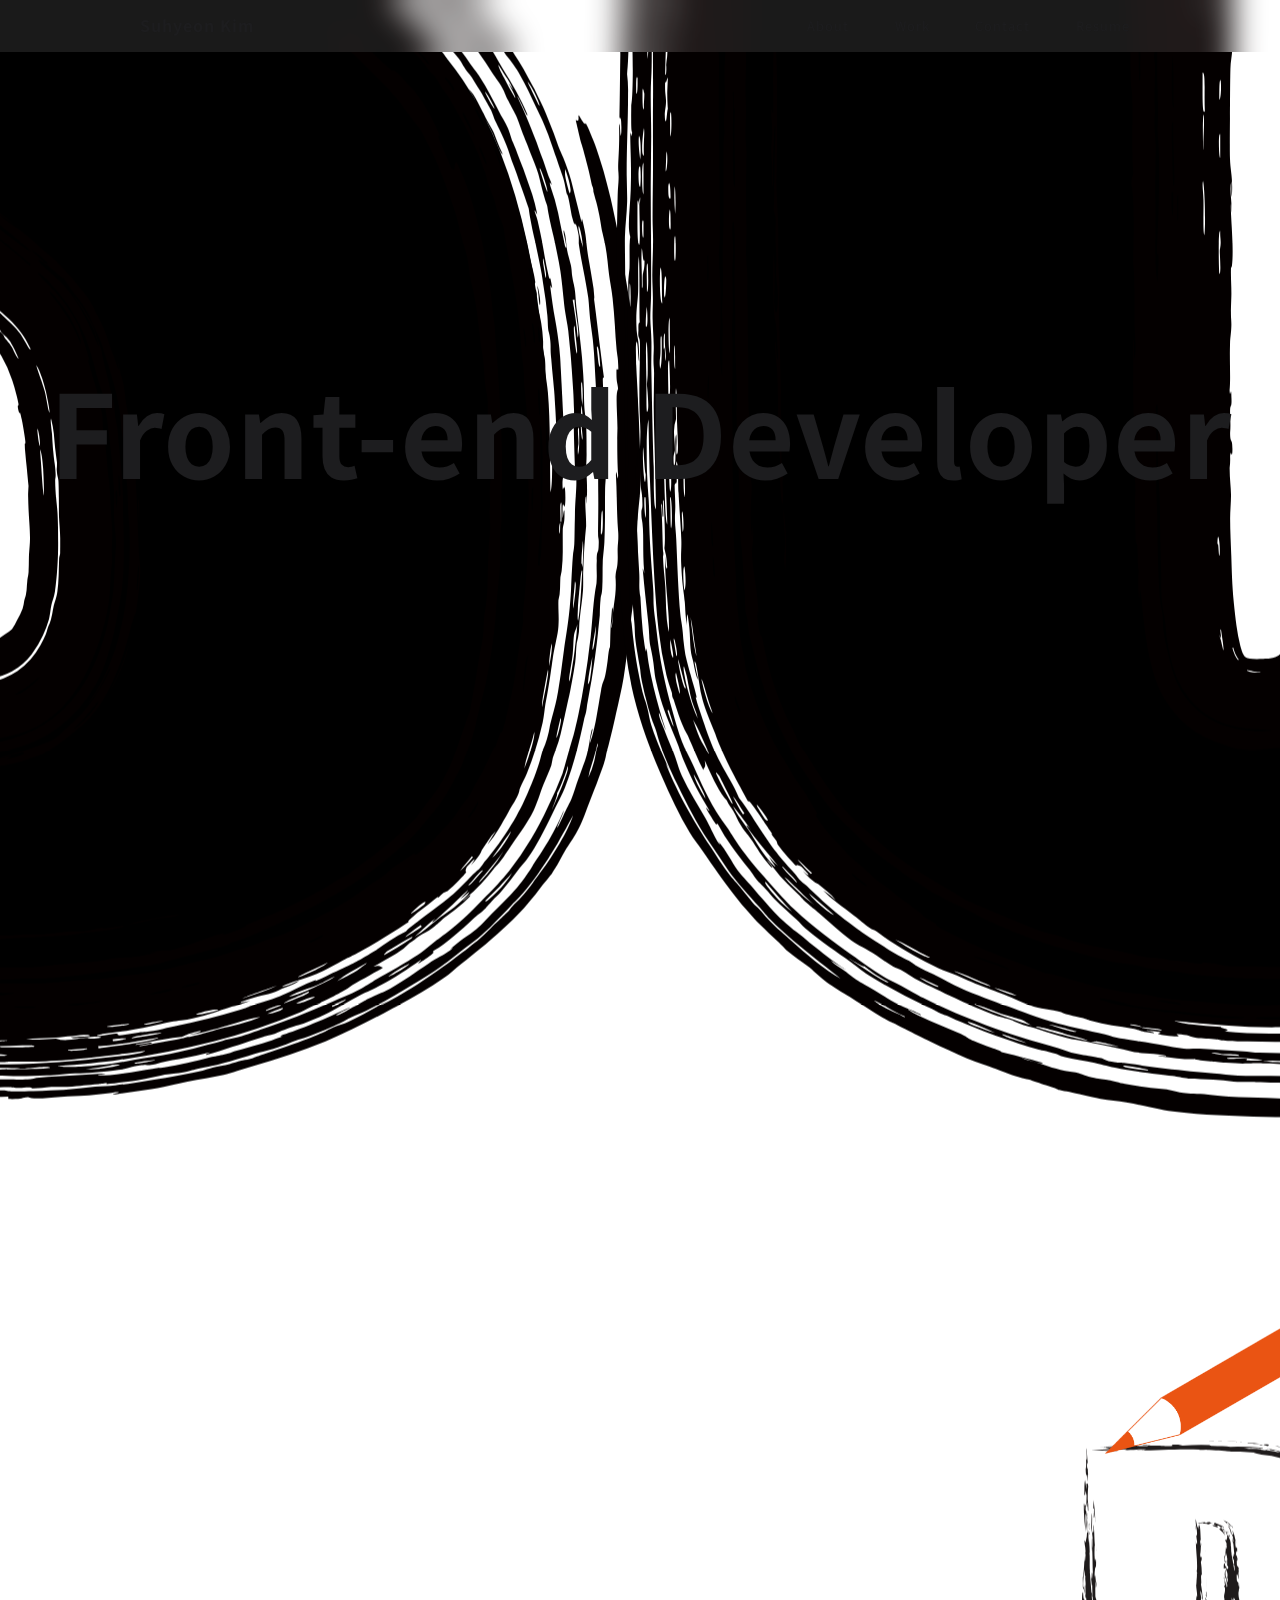
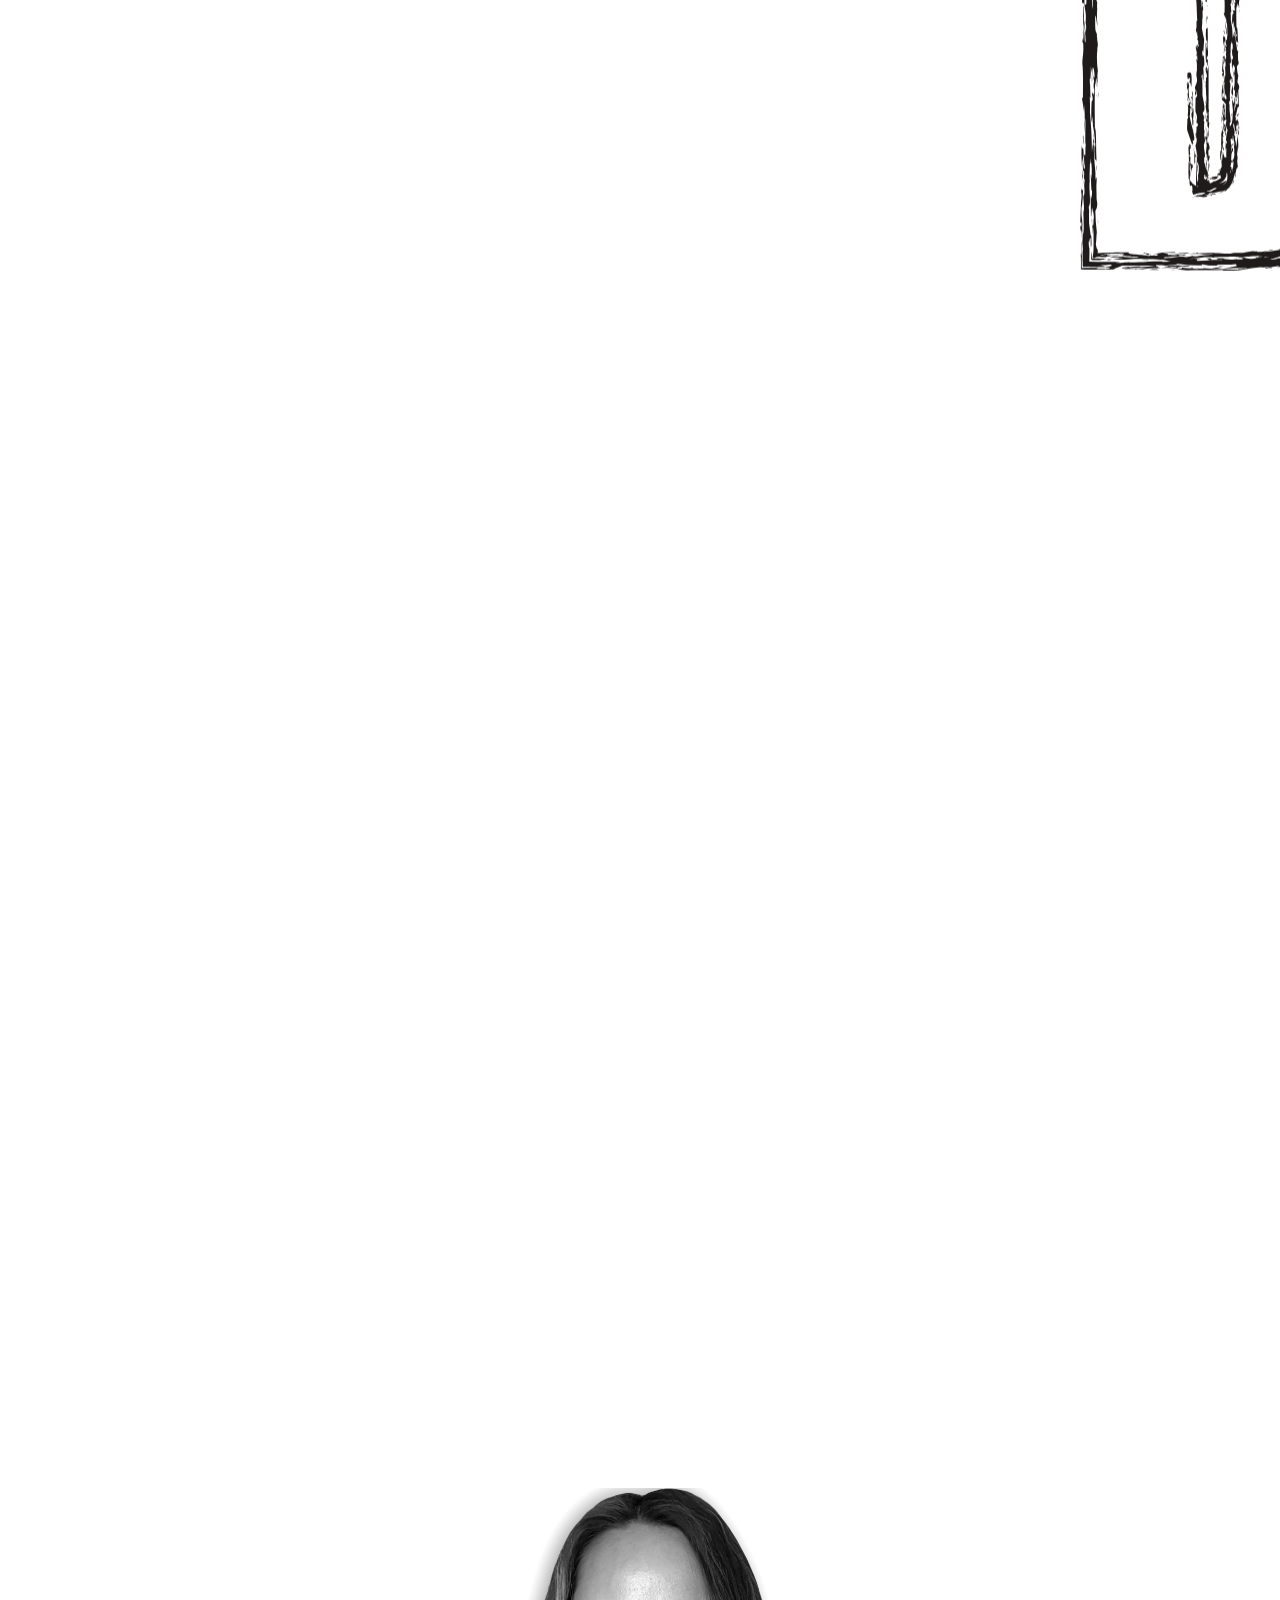
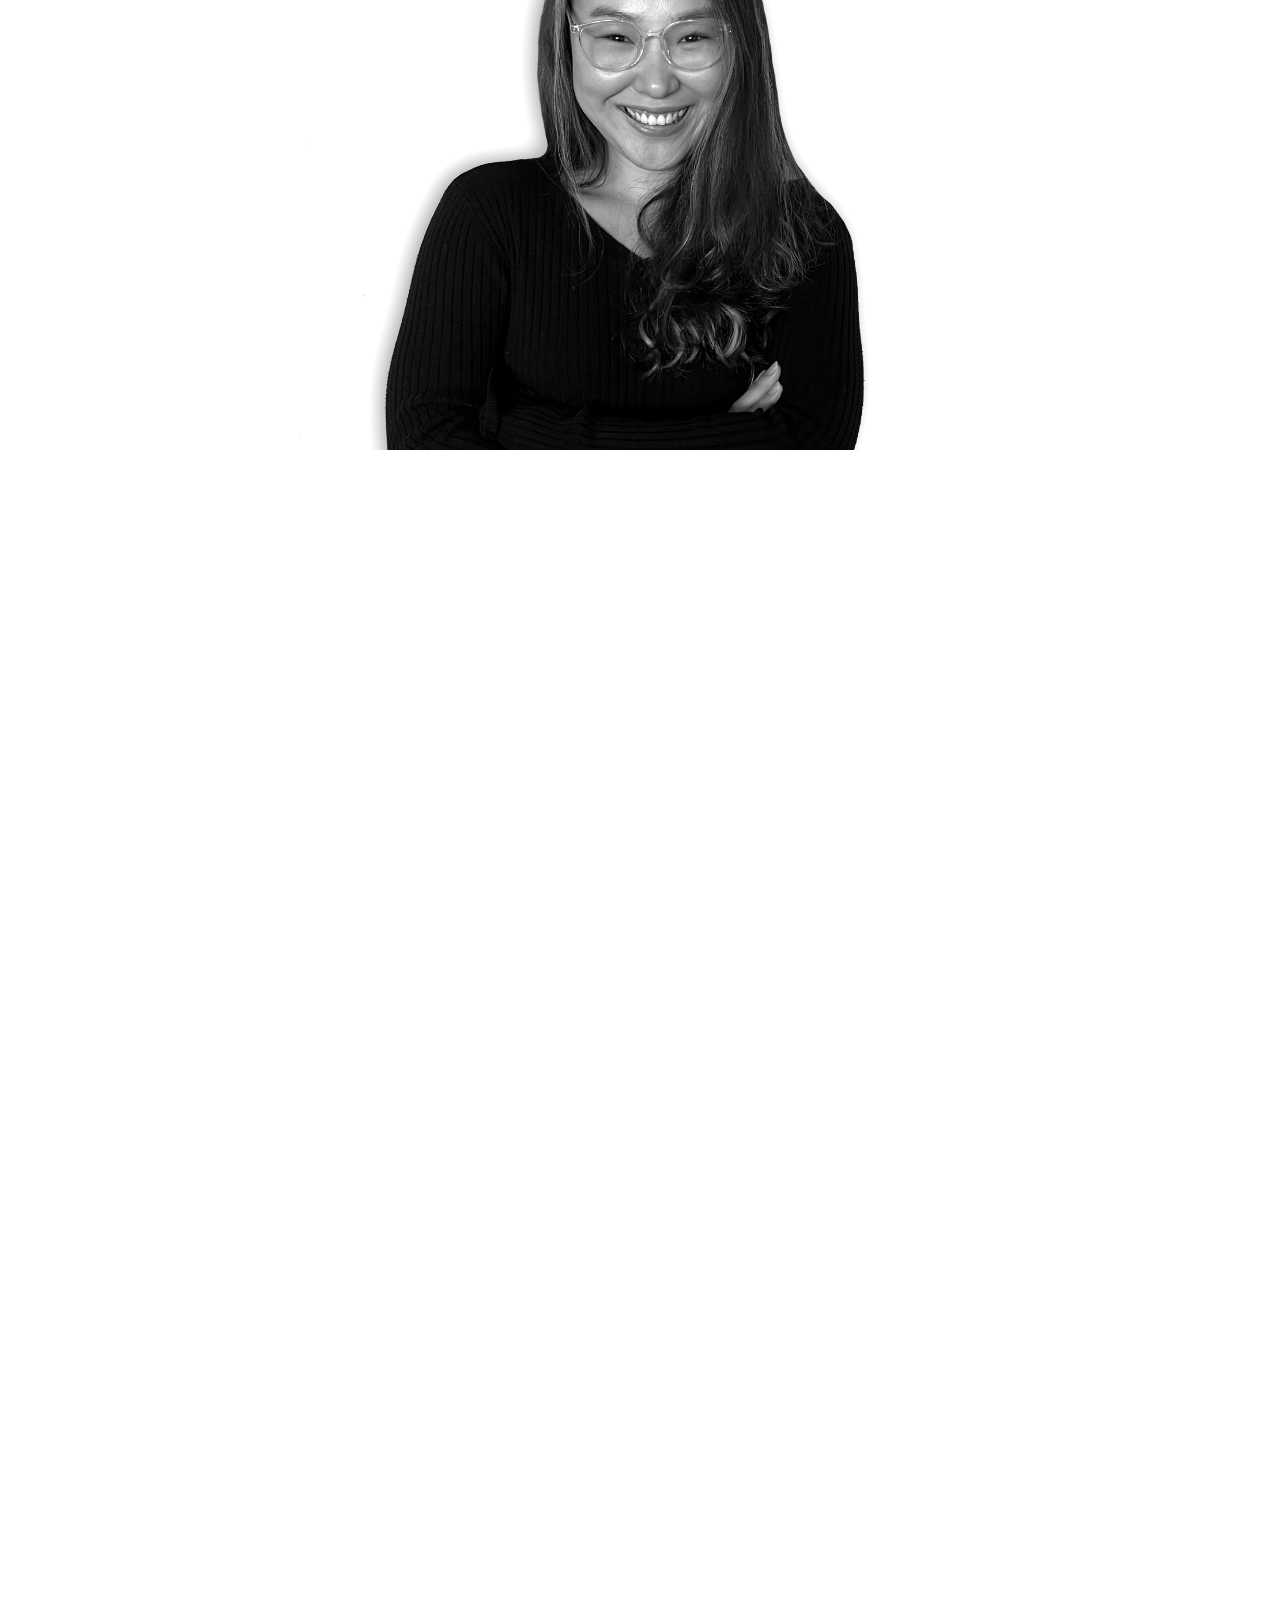
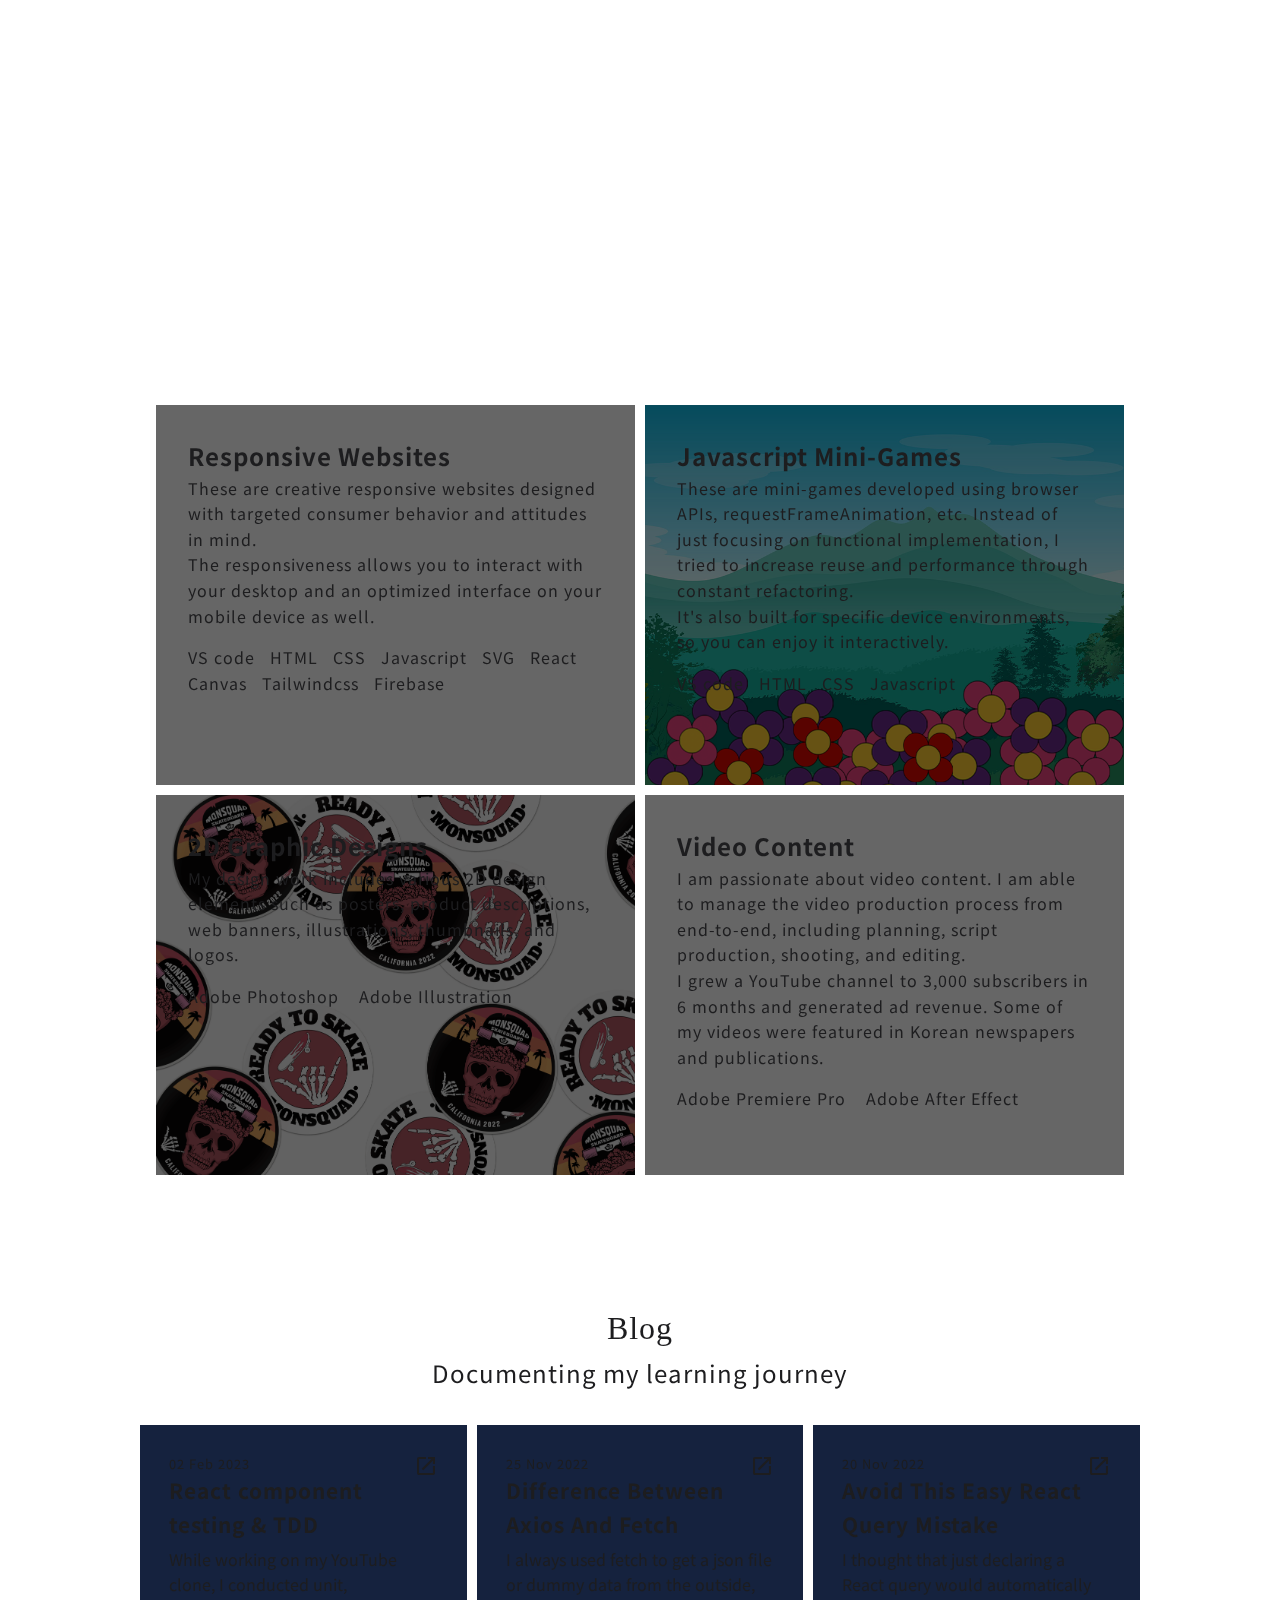
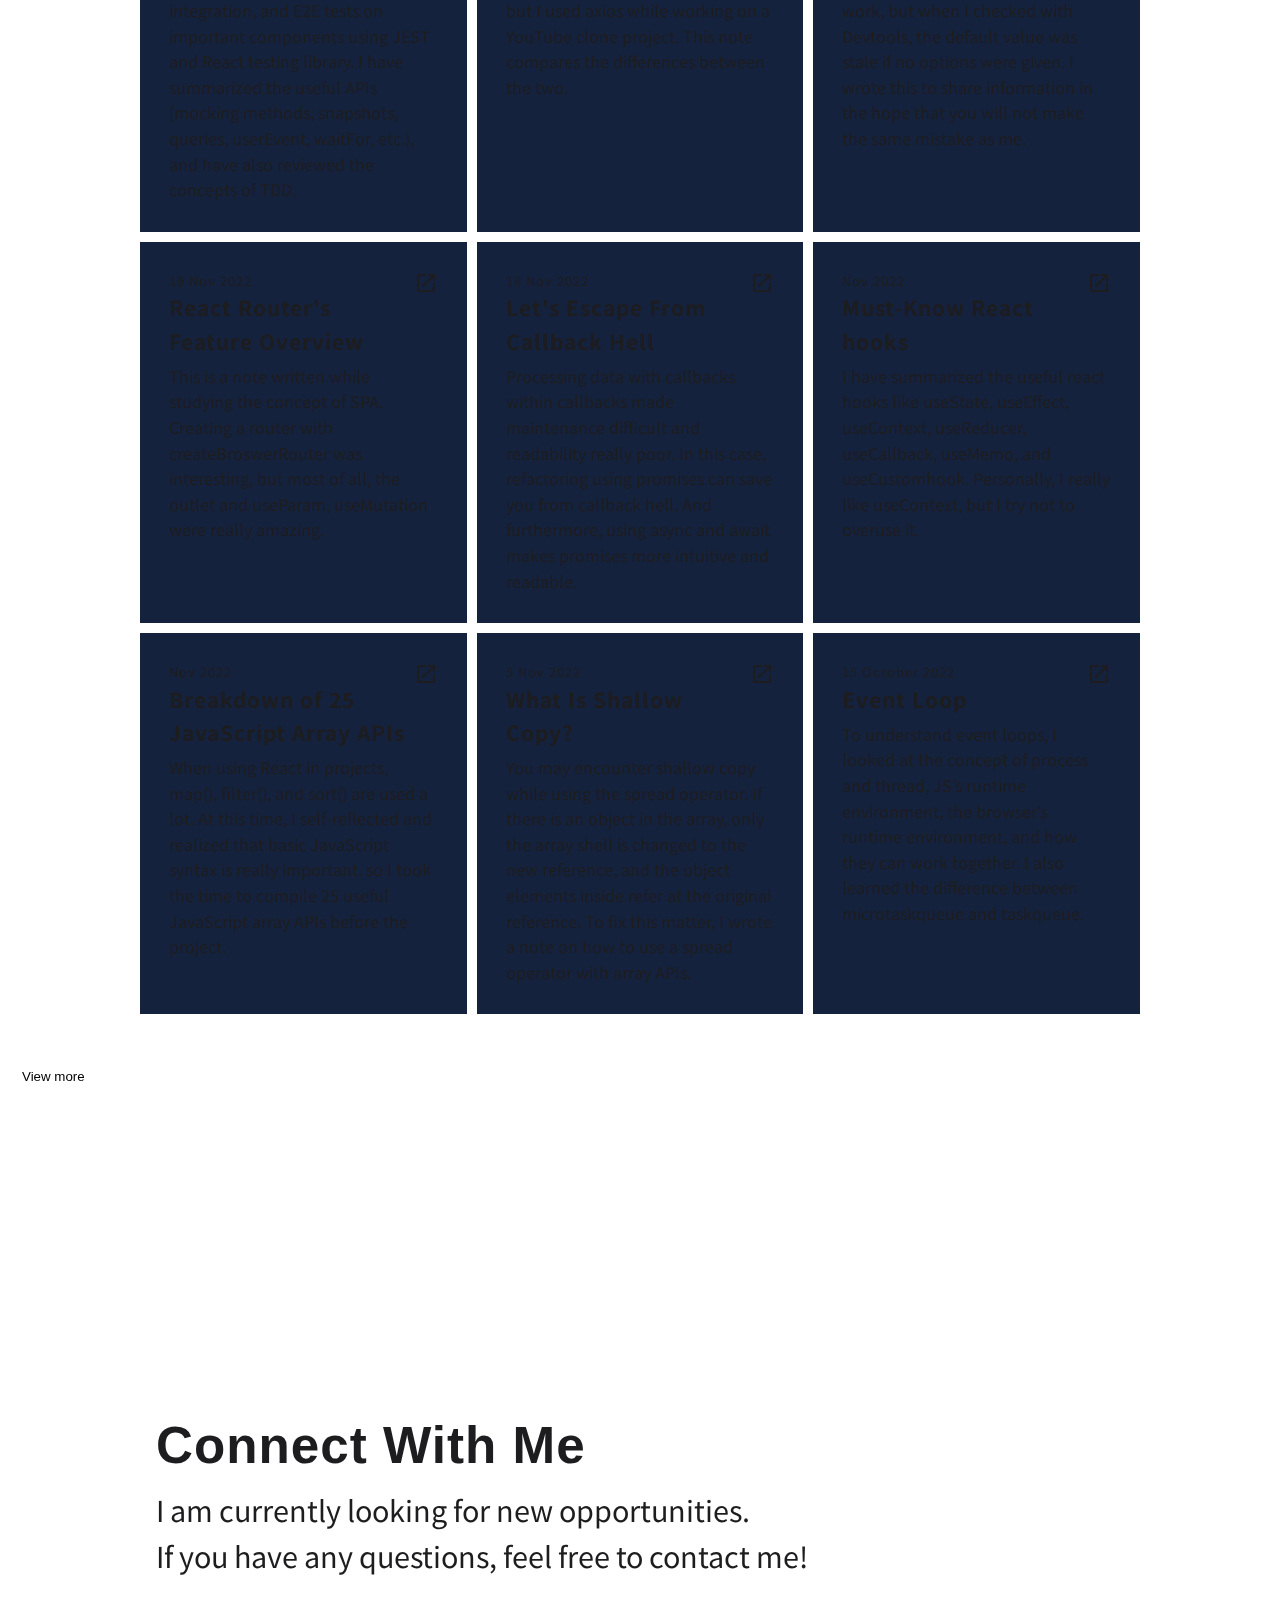
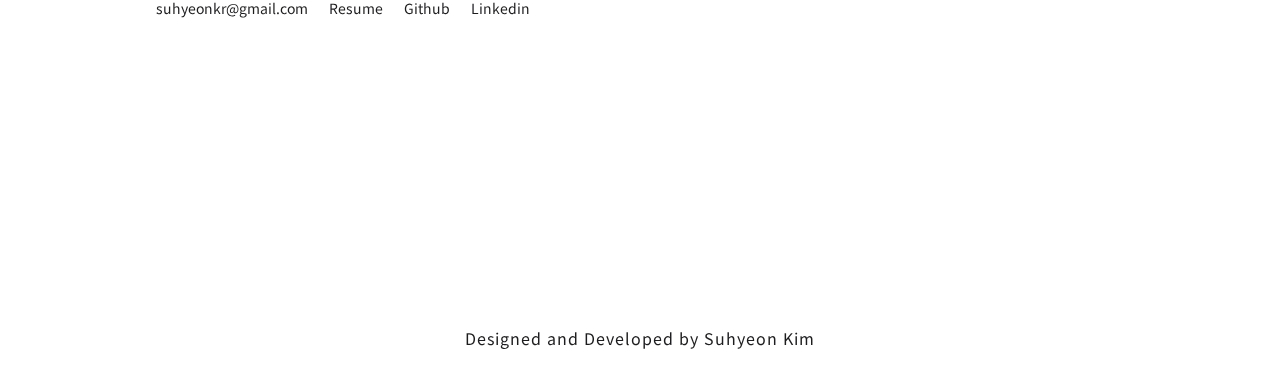
==== index.html @ c4f7cd9c "added a post in blog section" ====
<!DOCTYPE html>
<html>
<head>
    <!-- Google Tag Manager -->
<script>(function(w,d,s,l,i){w[l]=w[l]||[];w[l].push({'gtm.start':
    new Date().getTime(),event:'gtm.js'});var f=d.getElementsByTagName(s)[0],
    j=d.createElement(s),dl=l!='dataLayer'?'&l='+l:'';j.async=true;j.src=
    'https://www.googletagmanager.com/gtm.js?id='+i+dl;f.parentNode.insertBefore(j,f);
    })(window,document,'script','dataLayer','GTM-WFBLRVT');</script>
    <!-- End Google Tag Manager -->

    <!-- Google tag (gtag.js) -->
    <script async src="https://www.googletagmanager.com/gtag/js?id=G-FN44D97Q8K"></script>
    <script>
    window.dataLayer = window.dataLayer || [];
    function gtag(){dataLayer.push(arguments);}
    gtag('js', new Date());
    gtag('config', 'G-FN44D97Q8K');
    </script>

	<meta charset="UTF-8">
	<meta name="viewport" content="width=device-width, initial-scale=1.0">
	<meta http-equiv="X-UA-Compatible" content="ie=edge">
	<title>Suhyeon Kim</title>
	<link href="https://fonts.googleapis.com/css2?family=Noto+Sans+KR:wght@400;900&display=swap" rel="stylesheet">
    <link href="https://fonts.googleapis.com/icon?family=Material+Icons" rel="stylesheet">
    <link href="https://unpkg.com/aos@2.3.1/dist/aos.css" rel="stylesheet">
	<link rel="stylesheet" href="css/default.css">
	<link rel="stylesheet" href="css/main.css">
        <!-- font -->
    <link rel="stylesheet" type="text/css" href="/fonts/fonts.css" />
    <link rel="stylesheet" type="text/css" href="/fonts/fonts.min.css" />
	  <!-- gsap & scroll to plugin -->
	  <script src="https://cdnjs.cloudflare.com/ajax/libs/lodash.js/4.17.21/lodash.min.js" integrity="sha512-WFN04846sdKMIP5LKNphMaWzU7YpMyCU245etK3g/2ARYbPK9Ub18eG+ljU96qKRCWh+quCY7yefSmlkQw1ANQ==" crossorigin="anonymous" referrerpolicy="no-referrer"></script>
	  <script src="https://cdnjs.cloudflare.com/ajax/libs/gsap/3.11.1/gsap.min.js" integrity="sha512-Mf/xUqfWvDIr+1B6zfnIDIiG7XHzyP/guXUWgV6PgaQoIFeXkJQR5XWh9fqAiCiRCpemabt3naV4jhDWVnuYDQ==" crossorigin="anonymous" referrerpolicy="no-referrer"></script>
	  <script src="https://cdnjs.cloudflare.com/ajax/libs/gsap/3.11.1/ScrollToPlugin.min.js" integrity="sha512-lFUdnIP0VHYatqtK0Mni2SDBS62JtUUPq9F26a/SDPZMHoGp3E1WO9gHXu1DddaN1ig1fn4mvHAqJ4x0kauKQw==" crossorigin="anonymous" referrerpolicy="no-referrer"></script>
	  <script src="https://unpkg.com/aos@2.3.1/dist/aos.js"></script>
      <script defer src="js/main.js"></script>
	</head>
    
    <body class="before-load">
        <!-- Google Tag Manager (noscript) -->
    <noscript><iframe src="https://www.googletagmanager.com/ns.html?id=GTM-WFBLRVT"
    height="0" width="0" style="display:none;visibility:hidden"></iframe></noscript>
    <!-- End Google Tag Manager (noscript) -->

    <div class="loading">
        <svg class="loading-circle">
            <circle cx="50%" cy="50%" r="25"></circle>
        </svg>
        <p>Please Wait</p>
    </div>

	<div class="container">

		<nav class="local-nav">
			<div class="local-nav-links">
				<a href="/index.html" class="my-name">Suhyeon Kim</a>
				<a class="menu-about" href="javascript:void">About</a>
				<a class="menu-work" href="javascript:void">Work</a>
				<a class="menu-contact" href="javascript:void">Contact</a>
				<a class="resume-download" href="/SuhyeonKimResume.pdf" download>Resume</a>
			</div>

            <div class="local-nav-mobile">
                <a href="/index.html" class="mobile-logo">Suhyeon Kim</a>
                <input class="burger-check" type="checkbox" id="burger-check" />
                <label class="burger-icon" for="burger-check">
                    <span class="burger-sticks"></span>
                </label>
                    <div class="menu-mobile">
                        <div>
                            <div class="mobile-main-menu-bar">
                                <a class="menu-about" href="javascript:void">About</a>
                                <a class="menu-work" href="javascript:void">Work</a>
                                <a class="menu-contact" href="javascript:void">Contact</a>
                                <a class="resume-download" href="/SuhyeonKimResume.pdf" download>Resume</a>
                            </div>

                            <div class="mobile-sns-menu-bar">
                                <a href="#">suhyeonkr@gmail.com</a>
                                <a href="https://github.com/supersuhyeon">github</a>
                                <a class="mobile-sns-linkedin" href="https://www.linkedin.com/in/suhyeon-kim-page/" download>linkedin</a>
                            </div>
                        </div>
                    </div>
            </div>
		</nav>
	

        <section class="wrapper">
		<section class="scroll-section" id="scroll-section-0">
            <h1>Front-end Developer</h1>
            <object class="sticky-elem pencil-logo" data="images/pencil-logo.svg" type="image/svg+xml"></object>
            <div class="sticky-elem main-message a">
                <p>And</p>
            </div>
            <span class="sticky-elem ribbon-path">
                <svg id="Layer_1" xmlns="http://www.w3.org/2000/svg" viewBox="0 0 700 450">
                    <path class="st1" d="M709,41.5c-194,38-387,122-455,159c-64.13,34.89-73.4,42.42,20,26c82.5-14.5,126.34-33.68,185-38 c47.5-3.5,69.22,7.98-11,39c-75,29-251,98-459,169"></path>
                </svg>
            </span>
            <div class="sticky-elem main-message b">
                <p>Designer</p>
            </div>
            <img class="sticky-elem pencil" src="images/pencil2.png">
            <img class="sticky-elem ruler" src="images/ruler.png">
            <img class="sticky-elem eraser" src="images/eraser.png">
        </section>

		<div class="normal-content introduction" id="movetointro">
			<p class="mid-message introduction" data-aos="fade-up" data-aos-duration="1000">
				<strong>Hello,<br>
					Nice to meet you!</strong>
			</p>

			<img class="self-photo" src="/images/self-portrait1.png" alt="self-portrait-photo">
            <!-- <canvas class="image-blend-canvas" width="1920" height="1080"></canvas> -->

				<p class="desc-message introduction" data-aos="fade-up">
					
					Hello, my name is Suhyeon Kim from South Korea. <br>
					I am currently living in California.<br>
					<br>
					I am a self-taught designer and front-end developer <br>
					with a desire to learn and grow in a collaborative team environment.<br>
					<br>
					As a marketing major experienced in content marketing, <br>
					I naturally thought a lot about good design as part of creating high quality content. <br>
					I’m very interested in online consumer behavior, <br>
					which has led me to studying UX design, HTML, CSS, and JavaScript.<br>
					<br>
					My main focus these days is user experience. <br>
					Specifically, how to reflect changes in user behavior  on the website. <br>
					<br>
					Here are a few languages and tools that<br> I have been studying and working with recently:<br>
				</p>

				<div class="icons" data-aos="fade-up">
                    <img src="./images/html5.svg" alt="html5">
					<img src="./images/css3.svg" alt="css3">
					<img src="./images/javascript.svg" alt="javascript">
					<img src="./images/react.svg" alt="react">
                    <img src="./images/tailwindcss.svg" alt="tailwindcss">
                    <img src="./images/postcss.svg" alt="postcss">
                    <img src="./images/sass.svg" alt="sass">
                    <img src="./images/firebase.svg" alt="firebase">
					<img src="./images/svg.svg" alt="svg">
					<img src="./images/adobephotoshop.svg" alt="adobephotoshop">
					<img src="./images/adobeillustrator.svg" alt="adobeillustrator">
					<img src="./images/adobepremierepro.svg" alt="adobepremierepro">
                    <img src="./images/adobeaftereffects.svg" alt="adobepremierepro">
					<img src="./images/adobexd.svg" alt="adobexd">
				 </div>
		
		</div>

		<div class="normal-content work" id="movetowork">
			<p class="mid-message work" data-aos="fade-up" data-aos-duration="1000" >
                <strong>This is<br>
                My Featured Work</strong>
            </p>

            <div class="project-container">

                <li class="project website">
                    <a class="project-link-wrapper" href="./websites/index.html">
                        <div class="overlay">
                        <div class="text-container">
                        <span class="p-title">
                            <p><strong> Responsive Websites</strong></p>
                        </span>

                        <span class="p-description">
                            <p>
                                These are creative responsive websites designed with targeted consumer behavior and attitudes in mind. <br>
                                The responsiveness allows you to interact with your desktop and an optimized interface on your mobile device as well.
                                
                            </p>
                        </span>
                        <span class="p-tool">
                            <p>VS code &nbsp; HTML  &nbsp; CSS  &nbsp; Javascript  &nbsp;  SVG  &nbsp; React &nbsp; Canvas &nbsp; Tailwindcss &nbsp; Firebase</p>
                        </span>
                        </div>
                    </div>
                    </a>
                </li>

                <li class="project javascript">
                    <a class="project-link-wrapper">
                        <div class="overlay">
                        <div class="text-container">
                        <span class="p-title">
                            <p><strong> Javascript Mini-Games</strong></p>
                        </span>

                        <span class="p-description">
                            <p>
                                These are mini-games developed using browser APIs, requestFrameAnimation, etc. 
                                Instead of just focusing on functional implementation, I tried to increase reuse and performance through constant refactoring.<br>
                                It's also built for specific device environments, so you can enjoy it interactively.<br>
                                
                            </p>
                        </span>
                        <span class="p-tool">
                            <p> VS code &nbsp; HTML &nbsp; CSS &nbsp; Javascript</p>
                        </span>
                    </div>
                </div>
                    </a>
                </li>

                <li class="project graphic">
                    <a class="project-link-wrapper" href="./graphic/index.html">
                        <div class="overlay">
                        <div class="text-container">
                        <span class="p-title">
                            <p><strong> 2D Graphic Designs</strong></p>
                        </span>

                        <span class="p-description">
                            <p>
                                My design work includes various 2D design elements such as posters, product descriptions, 
                                web banners, illustrations, thumbnails, and logos.
                            </p>
                        </span>
                        <span class="p-tool">
                            <p>Adobe Photoshop  &nbsp;&nbsp;  Adobe Illustration</p>
                        </span>
                    </div>
                        </div>
                    </a>
                </li>

                <li class="project video">
                    <a class="project-link-wrapper" href="./video/index.html">
                        <div class="overlay">
                        <div class="text-container">
                        <span class="p-title">
                            <p><strong> Video Content</strong></p>
                        </span>

                        <span class="p-description">
                            <p>
                                I am passionate about video content.
                                I am able to manage the video production process from end-to-end, including planning, script production, shooting, and editing. <br>
                                I grew a YouTube channel to 3,000 subscribers in 6 months and generated ad revenue. Some of my videos were featured in Korean newspapers and publications.
                            </p>
                        </span>
                        <span class="p-tool">
                            <p>Adobe Premiere Pro  &nbsp;&nbsp;  Adobe After Effect</p>
                        </span>
                    </div>
                </div>
                    </a>
                </li>

            </div>

            <div class="blog-container">
                <p class="b-semi-message">Blog</p>
                <p class="b-desc-message">Documenting my learning journey</p>
                <ul class="blog-content-wrapper">

                    <li class="blogbox">
                        <a href="https://blog.naver.com/thvldk0025/223003817870">
                        <p class="material-icons">open_in_new</p>
                        <p class="b-date">02 Feb 2023</p>
                        <p class="b-title">React component testing & TDD</p>
                        <p class="b-description">
                            While working on my YouTube clone, I conducted unit, integration, and E2E tests on important components using JEST and React testing library.
                            I have summarized the useful APIs (mocking methods, snapshots, queries, userEvent, waitFor, etc.), and have also reviewed the concepts of TDD.
                        </p>
                        </a>
                        </li>

                    <li class="blogbox">
                        <a href="https://blog.naver.com/thvldk0025/222937990606">
                        <p class="material-icons">open_in_new</p>
                        <p class="b-date">25 Nov 2022</p>
                        <p class="b-title">Difference Between Axios And Fetch</p>
                        <p class="b-description">
                            I always used fetch to get a json file or dummy data from the outside, but I used axios while working on a YouTube clone project. This note compares the differences between the two.
                        </p>
                        </a>
                        </li>

                    <li class="blogbox">
                        <a href="https://blog.naver.com/thvldk0025/222933548942">
                        <p class="material-icons">open_in_new</p>
                        <p class="b-date">20 Nov 2022</p>
                        <p class="b-title">Avoid This Easy React Query Mistake</p>
                        <p class="b-description">
                            I thought that just declaring a React query would automatically work, but when I checked with Devtools, the default value was stale if no options were given. I wrote this to share information in the hope that you will not make the same mistake as me.
                        </p>
                        </a>
                    </li>

                    <li class="blogbox">
                        <a href="https://blog.naver.com/thvldk0025/222932826787">
                        <p class="material-icons">open_in_new</p>
                        <p class="b-date">19 Nov 2022</p>
                        <p class="b-title">React Router's Feature Overview</p>
                        <p class="b-description">
                            This is a note written while studying the concept of SPA. Creating a router with createBroswerRouter was interesting, but most of all, the outlet and useParam, useMutation were really amazing.
                        </p>
                        </a>
                    </li>

                    <li class="blogbox">
                        <a href="https://blog.naver.com/thvldk0025/222932062697">
                        <p class="material-icons">open_in_new</p>
                        <p class="b-date">18 Nov 2022</p>
                        <p class="b-title">Let's Escape From Callback Hell</p>
                        <p class="b-description">
                            Processing data with callbacks within callbacks made maintenance difficult and readability really poor. In this case, refactoring using promises can save you from callback hell. And furthermore, using async and await makes promises more intuitive and readable.
                        </p>
                        </a>
                    </li>

                    <li class="blogbox"> 
                        <a href="https://blog.naver.com/thvldk0025/222977992852">
                            <p class="material-icons">open_in_new</p>
                            <p class="b-date">Nov 2022</p>
                            <p class="b-title">Must-Know React hooks</p>
                            <p class="b-description">
                                I have summarized the useful react hooks like useState, useEffect, useContext, useReducer, useCallback, useMemo, and useCustomhook. Personally, I really like useContext, but I try not to overuse it.
                            </p>
                            </a>
                        </li>
    
                        <li class="blogbox">
                            <a href="https://blog.naver.com/thvldk0025/222978011533">
                            <p class="material-icons">open_in_new</p>
                            <p class="b-date">Nov 2022</p>
                            <p class="b-title">Breakdown of 25 JavaScript Array APIs</p>
                            <p class="b-description">
                                When using React in projects, map(), filter(), and sort() are used a lot. At this time, I self-reflected and realized that basic JavaScript syntax is really important. so I took the time to compile 25 useful JavaScript array APIs before the project.
                            </p>
                            </a>
                            </li>

                            <li class="blogbox">
                                <a href="https://blog.naver.com/thvldk0025/222920264363">
                                <p class="material-icons">open_in_new</p>
                                <p class="b-date">5 Nov 2022</p>
                                <p class="b-title">What Is Shallow Copy?</p>
                                <p class="b-description">
                                    You may encounter shallow copy while using the spread operator. If there is an object in the array, only the array shell is changed to the new reference, and the object elements inside refer at the original reference. To fix this matter, I wrote a note on how to use a spread operator with array APIs.
                                </p>
                                </a>
                                </li>
        
    

                   <li class="blogbox"> 
                    <a href="https://blog.naver.com/thvldk0025/222900898809">
                        <p class="material-icons">open_in_new</p>
                        <p class="b-date">15 October 2022</p>
                        <p class="b-title">Event Loop</p>
                        <p class="b-description">
                            To understand event loops, I looked at the concept of process and thread, JS’s runtime environment, the browser’s runtime environment, and how they can work together. I also learned the difference between microtaskqueue and taskqueue.
                        </p>
                        </a>
                    </li>

                </ul>

                <ul class="blog-extra-wrapper">
                    <li class="blogbox">
                        <a href="https://blog.naver.com/thvldk0025/222900275323">
                        <p class="material-icons">open_in_new</p>
                        <p class="b-date">14 October 2022</p>
                        <p class="b-title">Critical Rendering Path</p>
                        <p class="b-description">
                            I studied render tree-layout-paint-composition, an important concept to find out how to render in a browser. As a result, I was able to think about performance improvements by checking the representative properties of layout and paint.

                        </p>
                        </a>
                        </li>

                        <li class="blogbox">
                            <a href="https://blog.naver.com/thvldk0025/222753478871">
                            <p class="material-icons">open_in_new</p>
                            <p class="b-date">31 May 2022</p>
                            <p class="b-title">Event delegation</p>
                            <p class="b-description">
                                Through a simple menu example, I looked at the differences between applying addEventlistener as a for loop and using event delegation for the parent element of the menu, and how we could improve performance through event delegation.  
                            </p>
                            </a>
                        </li>
    
                        <li class="blogbox">
                            <a href="https://blog.naver.com/thvldk0025/222743757284">
                            <p class="material-icons">open_in_new</p>
                            <p class="b-date">24 May 2022</p>
                            <p class="b-title">What does return do</p>
                            <p class="b-description">
                                When I first learned JS, the return keyword within functions was difficult to understand. After finally understanding return, I wrote a blog article on Naver, which is kind of like Korea’s Google. I covered when to use return and where it’s printed. My blog post is now the top search result when searching for the JS return role on Naver.
                            </p>
                            </a>
                        </li>
                </ul>

                <button class="viewmore">View more</button>
            </div>
            
		</div>

		<div class="normal-content contact" id="movetocontact">
			<p class="mid-message">
				<strong>
				Connect With Me</strong></p>
                <p class="desc-message">
                    I am currently looking for new opportunities.<br>
                    If you have any questions, feel free to contact me!<br>
                    <a href="javascript:void" class="email">suhyeonkr@gmail.com</a>  
                    <a class="resume-download" href="/SuhyeonKimResume.pdf" download>Resume</a> 
                    <a href="https://github.com/supersuhyeon">Github</a>
                    <a href="https://www.linkedin.com/in/suhyeon-kim-page/">Linkedin</a>
                </p>
			</div> 

        </section>
		</div>

		<footer>
			<p> Designed and Developed by Suhyeon Kim</p> 
		</footer>

	<div id="to-top">
        <div class="material-icons">arrow_upward</div>
    </div>


</body>
</html>
---- css/default.css ----
@charset 'utf-8';

html {
	font-family: 'Apple SD Gothic Neo', Roboto, 'Noto Sans KR', NanumGothic, 'Malgun Gothic', sans-serif;
	line-height: 1.2;
	word-wrap: break-word;
}
body {
	-webkit-font-smoothing: antialiased;
}
html, body, div, span, applet, object, iframe,
h1, h2, h3, h4, h5, h6, p, blockquote, pre,
a, abbr, acronym, address, big, cite, code,
del, dfn, em, img, ins, kbd, q, s, samp,
small, strike, strong, sub, sup, tt, var,
b, u, i, center,
dl, dt, dd, ol, ul, li,
fieldset, form, label, legend,
table, caption, tbody, tfoot, thead, tr, th, td,
article, aside, canvas, details, embed,
figure, figcaption, footer, header, hgroup,
menu, nav, output, ruby, section, summary,
time, mark, audio, video {
	margin: 0;
	padding: 0;
	border: 0;
}
article, aside, details, figcaption, figure, footer, header, hgroup, menu, nav, section {
	display: block;
}
div, span, article, section, header, footer, aside, p, ul, li, fieldset, legend, label, a, nav, form {
	box-sizing: border-box;
}
ol, ul, li {
	list-style: none;
}
table {
	border-collapse: collapse;
	border-spacing: 0;
}
img {
	max-width: 100%;
	height: auto;
	border: 0;
}
button {
	border: 0;
	background: transparent;
	cursor: pointer;
}
---- css/main.css ----
@charset 'utf-8';

body {
	overflow-x: hidden;
	color: rgb(29, 29, 31);
	background-color: var(--bg-home-color);
	letter-spacing: 1px;
}

body.stop-scroll {
	height: 100%;
    overflow: hidden !important;
	touch-action: none !important;
}

.wrapper.active{
	height: 100%;
	opacity: 0.1;
}

p {
	line-height: 1.6;
}
a {
	color: rgb(29, 29, 31);
	text-decoration: none;
}

.container {
	overflow-x: hidden;
}

.local-nav{
    height: 52px;
    border-bottom: 1px solid var(--border-gray-color);
    padding: 0 1rem;
    position: fixed;
    top: 0;
    left: 0;
    width: 100%;
    z-index: 11;
    background: rgba(255,255,255,0.1);
   
    -webkit-backdrop-filter: saturate(180%) blur(15px) ;
    -moz-backdrop-filter: saturate(180%) blur(15px) ;
    -o-backdrop-filter: saturate(180%) blur(15px) ;
    backdrop-filter: saturate(180%) blur(15px);
}

.local-nav-links a{
    color: var(--font-light-color);
    transition: 0.2s;
}

.local-nav-links a:hover{
	color: var(--accent-color);
	transform: scale(1.1);
}

.local-nav-links{
    max-width: 1000px;
    margin: auto;
    display: flex;   
    height: 100%;
    align-items: center;
    
}
.my-name{
    margin-right: auto;
    font-size: 1rem;
    font-weight:bold;
    transition: 0.2s;
}

.local-nav-links a:not(.my-name){
    margin-left: 2em;
    font-size: 0.8em;
    padding: 10px;
}

.local-nav-links{
	display: none;
}

.local-nav-mobile .menu-mobile{
	position: absolute;
	top: 0;
	right: 0;
	height: 100vh;
	transition: 0.5s ease;
	z-index: 98;
	max-width: 0;
	background-color: #112240;
	box-shadow: -5px 7px 15px -3px rgba(2,12,27,0.7);
	-webkit-box-shadow: -5px 7px 15px -3px rgba(2,12,27,0.7);
	-moz-box-shadow: -5px 7px 15px -3px rgba(2,12,27,0.7);
  }

  .mobile-logo{
	color: var(--font-light-color);
	position: absolute;
	top: 0;
	bottom: 0;
	font-size: 1rem;
	margin: auto;
	height: 18px;
	font-weight: bold;
  }

  .menu-mobile>div{
	width: min(75vw, 400px);
	height: 100%;
	font-size: 1.4rem;
	position: relative;
	top: 25vh;
}

.mobile-main-menu-bar{
	display: flex;
	flex-direction: column;
	justify-content: center;
	align-items: center;
}

.mobile-sns-menu-bar{
	font-size: 0.8rem;
	text-align: center;
	margin-top: 20px;
}

.mobile-sns-menu-bar a{
	margin-right: 10px;
}

.mobile-sns-menu-bar .mobile-sns-linkedin{
	margin-right: 0;
}

  .menu-mobile a{
	margin-bottom: 2rem;
	color: var(--font-light-color);
	cursor: pointer;
  }

  .menu-mobile a:hover{
	color: var(--accent-color);
  }

  .menu-mobile .mobile-main-menu-bar>a:last-child{
	border: 1px solid var(--accent-color);
	border-radius: 10px;
	padding: 10px;
  }
  
  .local-nav-mobile .burger-icon {
	cursor: pointer;
	display: inline-block;
	position: absolute;
	z-index: 99;
	padding: 20px 0;
	top: 4px;
	right: 13px;
	user-select: none;
	width: auto;
	margin: 0;
  }
  
  .burger-icon .burger-sticks {
	background: #fff;
	display: block;
	height: 2px;
	position: relative;
	transition: background .2s ease-out;
	width: 30px;
  }
  
  .burger-icon .burger-sticks:before,
  .burger-icon .burger-sticks:after {
	background: #fff;
	content: '';
	display: block;
	height: 100%;
	position: absolute;
	transition: all .2s ease-out;
	width: 100%;
  }
  
  .burger-icon .burger-sticks:before {
	top: 8px;
  }
  
  .burger-icon .burger-sticks:after {
	top: -8px;
  }
  
  .burger-check {
	display: none;
  }

  .burger-check:checked~.menu-mobile {
	max-width: 400px;
  }

  .burger-check:checked~.burger-icon .burger-sticks {
	background: transparent;
  }
  
  .burger-check:checked~.burger-icon .burger-sticks:before {
	transform: rotate(-45deg);
	background-color: var(--accent-color);
  }
  
  .burger-check:checked~.burger-icon .burger-sticks:after {
	transform: rotate(45deg);
	background-color: var(--accent-color);
  }

  .burger-check:checked~.burger-icon:not(.steps) .burger-sticks:before,
  .burger-check:checked~.burger-icon:not(.steps) .burger-sticks:after {
	top: 0;
  }

.scroll-section {
	position: relative;
	padding-top: 50vh;
	color: var(--font-light-color);
}
#scroll-section-0 h1 {
	font-family: 'Noto Sans KR', sans-serif;
	position: relative;
	top: -10vh;
	z-index: 5;
	font-size: 4rem;
	text-align: center;
}
.main-message {
	font-family: 'Noto Sans KR', sans-serif;
	top: 42vh;
	font-size: 3rem;
	opacity: 0;
}
.main-message.b {
	font-size: 4rem;
}

.main-message p {
	font-weight: bold;
	text-align: center;
	line-height: 1.2;
}

.mid-message {
	max-width: 1000px;
	margin: 0 auto;
	padding: 0 1rem;
	font-size: 2.5rem;
	color: var(--font-light-color);
}

.desc-message {
	max-width: 1000px;
	margin: 0 auto;
	padding: 0 1rem;
	font-size: 1.2rem;
	color: var(--font-light-color);
	letter-spacing: normal;
}

.desc-message.introduction{
	margin-top: 4rem;
}

.sticky-elem {
	display: none;
	position: fixed;
	left: 0;
	width: 100%;
}
#show-scene-0 #scroll-section-0 .sticky-elem{
	display: block;
	will-change: transform, opacity;
}
.scroll-effect-end .sticky-elem {
	display: none !important;
}

.loading {
	display: flex;
	flex-direction: column;
	align-items: center;
	justify-content: center;
	position: fixed;
	top: 0;
	right: 0;
	bottom: 0;
	left: 0;
	z-index: 100;
	background: var(--bg-color);
	opacity: 0;
	transition: 0.5s;
}

.before-load .container {
    display: none;
}

.before-load .loading {
	opacity: 1;
}

@keyframes loading-spin {
	100% { transform: rotate(360deg); }
}
@keyframes loading-circle-ani {
	0% { stroke-dashoffset: 157; }
	75% { stroke-dashoffset: -147; }
	100% { stroke-dashoffset: -157; }
}

.loading-circle {
	width: 54px;
	height: 54px;
	animation: loading-spin 3s infinite;
}

.loading-circle circle {
	stroke: black;
	stroke-width: 4;
	stroke-dasharray: 157, 157;
	stroke-dashoffset: 0;
	fill: transparent;
	animation: loading-circle-ani 1s infinite;
}

.pencil-logo {
	left: 50%;
	top: 50%;
	width: 1000vw;
	transform: translate(-10%, -50%);
}

.pencil {
	left: auto;
	top: auto;
	right: -10%;
	bottom: -80%;
	width: 3.5vw;
	transform: rotate(-120deg);
}

.ruler {
	left: auto;
	top: auto;
	right: -20%;
	bottom: -70%;
	width: 25vw;
	transform: rotate(-170deg);
}

.eraser {
	left: auto;
	top: auto;
	right: -30%;
	bottom: -60%;
	width: 18vw;
	transform: rotate(-180deg);
}

.ribbon-path {
	left: 50%;
	top: 50%;
	min-width: 850px;
	transform: translate(-50%, -50%);
}

.ribbon-path path {
	fill: none;
	stroke: var(--bg-home-color);
	stroke-width: 62;
	stroke-linecap: round;
	stroke-linejoin: round;
	stroke-dasharray: 1401, 1401;
	stroke-dashoffset: 1401;
}


/* nomal content */
.normal-content{
	padding: 8rem 0;
}

.normal-content.contact{
	margin-bottom: 8em;
}

.mid-message{
	font-family: 'proxima_nova_altbold', sans-serif;
}

.mid-message.introduction,
.mid-message.work{
	margin-bottom: 3rem;
}

/* project */
.project-container{
	padding: 0 1rem;
}

.project{
    width: 100%;
    height: 380px;
    margin-bottom: 20px;
    cursor: pointer;
    transition: 0.2s;
}

.project-link-wrapper{
	width: 100%;
	height: 100%;
	display: block;
	color: var(--font-light-color);
}

.text-container{
    padding: 2rem;
}

.text-container .p-title{
    font-size: 1.5rem;
    margin-bottom: 1rem;
}

.text-container .p-description{
    margin-bottom: 1rem;
}

.text-container .p-tool p{ 
    margin-top: 1rem;
}

.project.website{
    background: url('/websites/images/lulu.jpg');
    background-size: cover;
}

.project.graphic{
    background: url('/images/project-graphic.png');
    background-size: cover;
	
}

.project.javascript{
    background: url('/images/project-js.png');
    background-size: cover;
}

.project.video{
	background: url('/images/project-video2.png');
	background-size: cover;
}

.project:hover{
    transform: translateY(-5px);
}

.project:hover .overlay{
	background-color: rgb(0,0,0,0.1);
}

.overlay{
	width: 100%;
	height: 100%;
	background-color: rgb(0,0,0,0.6);
}

.icons{
	display: flex;
	justify-content: space-between;
	flex-wrap: wrap;
	justify-content: none;
	align-items: none;
	padding: 3rem 1rem;
}

/* blog */
.blog-container{
	margin-top: 8rem;
	color: var(--font-light-color);
	padding: 0 1rem;
}

.blog-container .b-semi-message{
	font-size: 2rem;
	text-align: center;
	font-family: 'proxima_nova_altbold';
}

.blog-container .b-desc-message{
	font-size: 1.5rem;
	margin-bottom: 2rem;
	text-align: center;
}

.blog-container .blogbox{
	padding: 28px;
	background-color: #15223e;
	margin-top: 10px;
	cursor: pointer;
	transition: 0.2s;
	border: 1px solid #15223e;
	box-sizing: border-box;
}

.blog-container .blogbox>a{
	color: var(--font-light-color);
}

.blog-container .blogbox:hover{
	transform: translateY(-5px);
	border: 1px solid var(--accent-color);
}

.blog-container .blogbox .material-icons{
	float: right;
	transition: 0.2s;
}

.blog-container .blogbox:hover .material-icons{
	color: var(--accent-color);
}

.blog-container .blogbox .b-date{
	font-size: 0.8rem;
}

.blog-container .blogbox .b-description{
	letter-spacing: normal;
}

.blog-container .blogbox .b-title{
	font-size: 1.3rem;
	font-weight: bold; 
	margin-bottom: 6px;
	color: var(--accent-color);
}

.blog-container .blog-extra-wrapper{
	display: none;
}

.blog-container .blog-extra-wrapper.active{
	display: grid;
}

.viewmore{
	margin: 4em auto 0;
}

footer{
	border-top: 1px solid var(--border-gray-color);
	color: var(--font-light-color);
	display: flex;
	justify-content: center;
	align-items: center;
	height: 52px;
}

#to-top{
	width: 42px;
	height: 42px;
	background-color: #333;
	color: var(--font-light-color);
	border: 2px solid var(--border-gray-color);
	border-radius: 50%;
	cursor: pointer;
	display: flex;
	justify-content: center;
	align-items: center;
	position: fixed;
	bottom: 70px;
	right:30px;
	z-index: 10;
	visibility: hidden;
}

.material-icons{
	font-size: 24px;
}

.desc-message>a{
	color: var(--accent-color);
	font-size: 14px;
	margin-right: 15px;
}


@media (min-width: 1024px) {

	body.stop-scroll {
		height: 100%;
		overflow: auto !important;
		touch-action: auto !important;
	}

	.wrapper.active{
		height: 100%;
		opacity: 1;
	}

	.local-nav-links{
		display: flex;
	}

	.local-nav-mobile{
		display: none;
	}

	#scroll-section-0 h1 {
		font-size: 9vw;
	}
	.main-message {
		font-size: 4vw;
	}
	.main-message.b {
		font-size: 7vw;
	}

	.mid-message.introduction,
	.mid-message.work{
		margin-bottom: 4rem;
	}

	.desc-message {
		font-size: 1.4rem;
	}
	
	.desc-message.introduction{
		margin-top: 8rem;
	}

	.mid-message {
		width: 1000px;
		font-size: 4vw;
	}

	.desc-message{
		font-size: 1.8rem;
	}

	.self-photo{
		display: block;
		width: 1000px;
		margin: auto;
	}

	.normal-content{
		padding: 10rem 0;
	}

	.project-container{
		display: grid;
		grid-template-columns: 1fr 1fr;
		gap: 10px;
		max-width: 1000px;
		margin: auto;
	}

	.project {
		margin: 0;
	}

	.blog-content-wrapper{
		display: grid;
		grid-template-columns: 1fr 1fr 1fr;
		gap: 10px;
		max-width: 1000px;
		margin: auto;
	}

	.blog-content-wrapper .blogbox{
		margin: 0;
	}
	
	.blog-extra-wrapper{
		display: none;
	}

	.blog-extra-wrapper.active{
		display: grid;
	}

	.blog-extra-wrapper{
		display: grid;
		grid-template-columns: 1fr 1fr 1fr;
		gap: 10px;
		max-width: 1000px;
		margin: auto;
	}

	.icons{
        display: flex;
        justify-content: space-between;
        flex-wrap: wrap;
        justify-content: none;
        align-items: none;
        width: 1000px;
        height: 50px;
		margin: auto;
    }
}
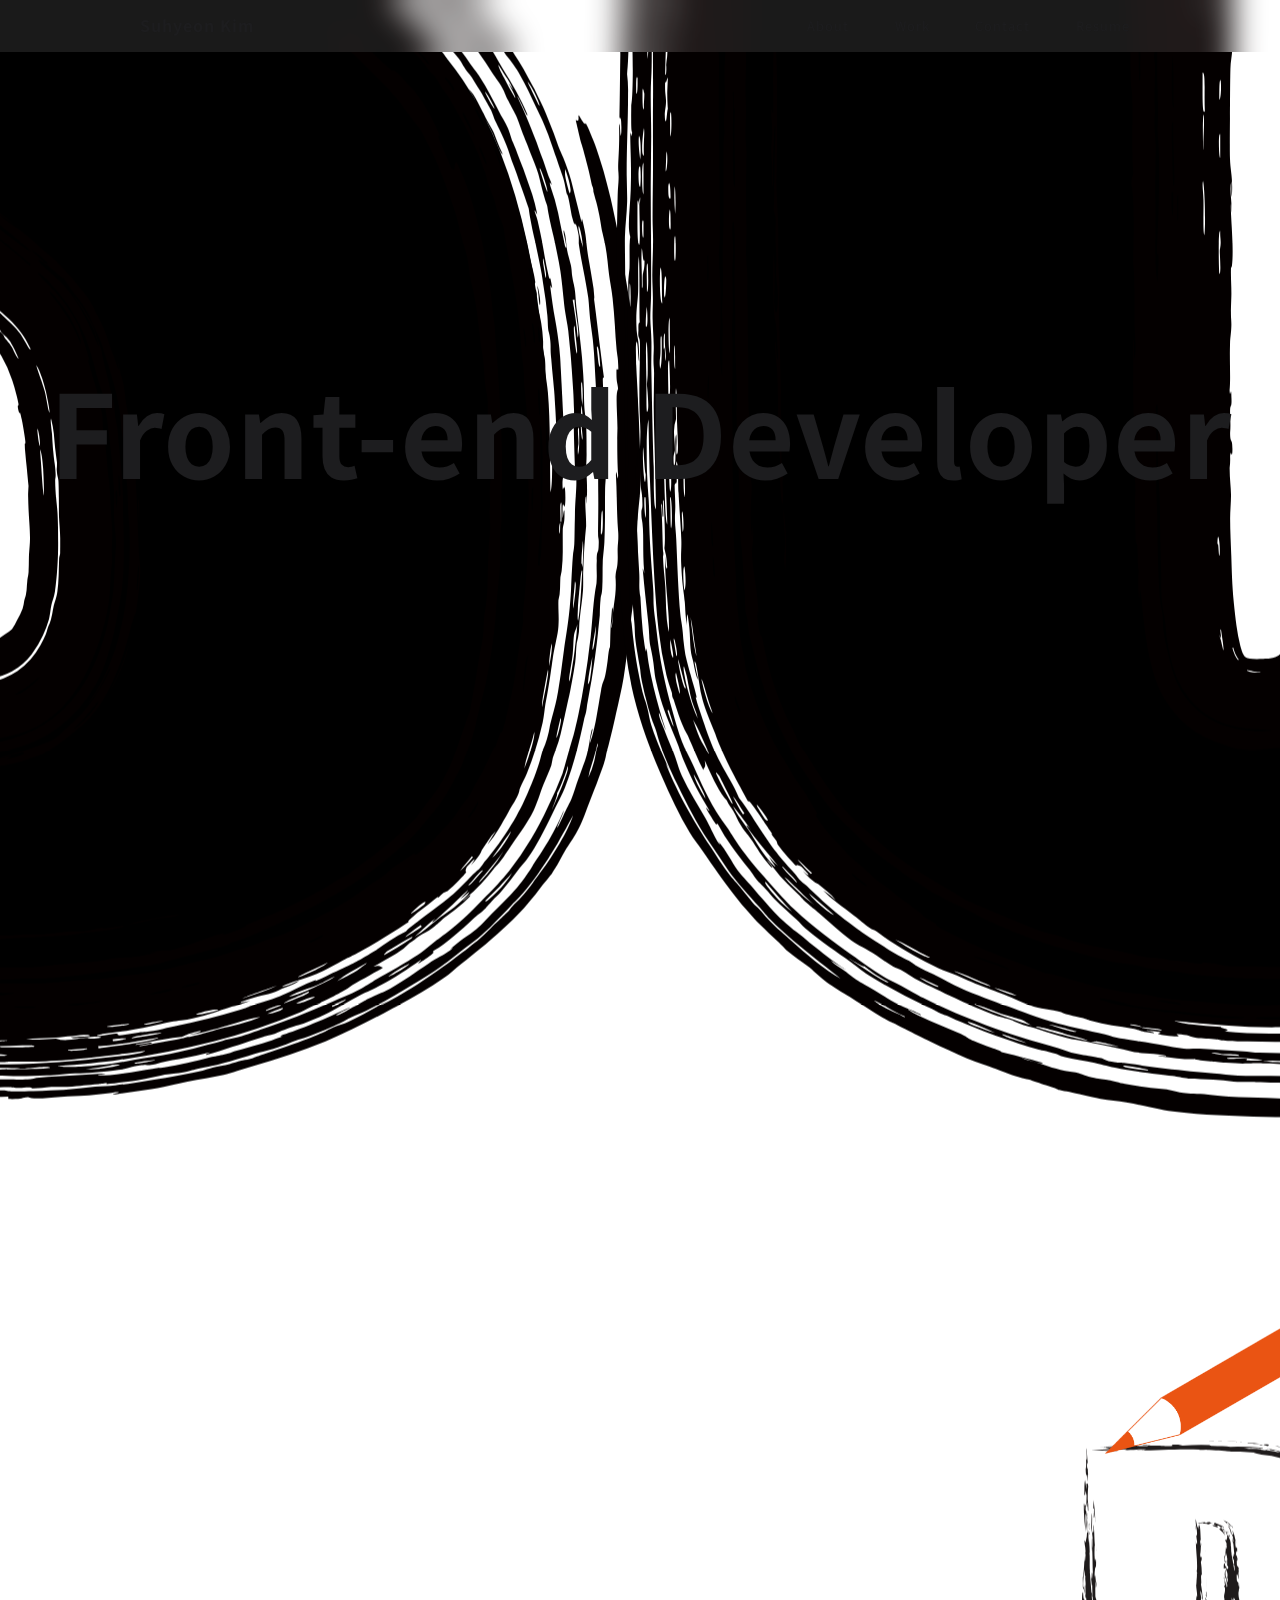
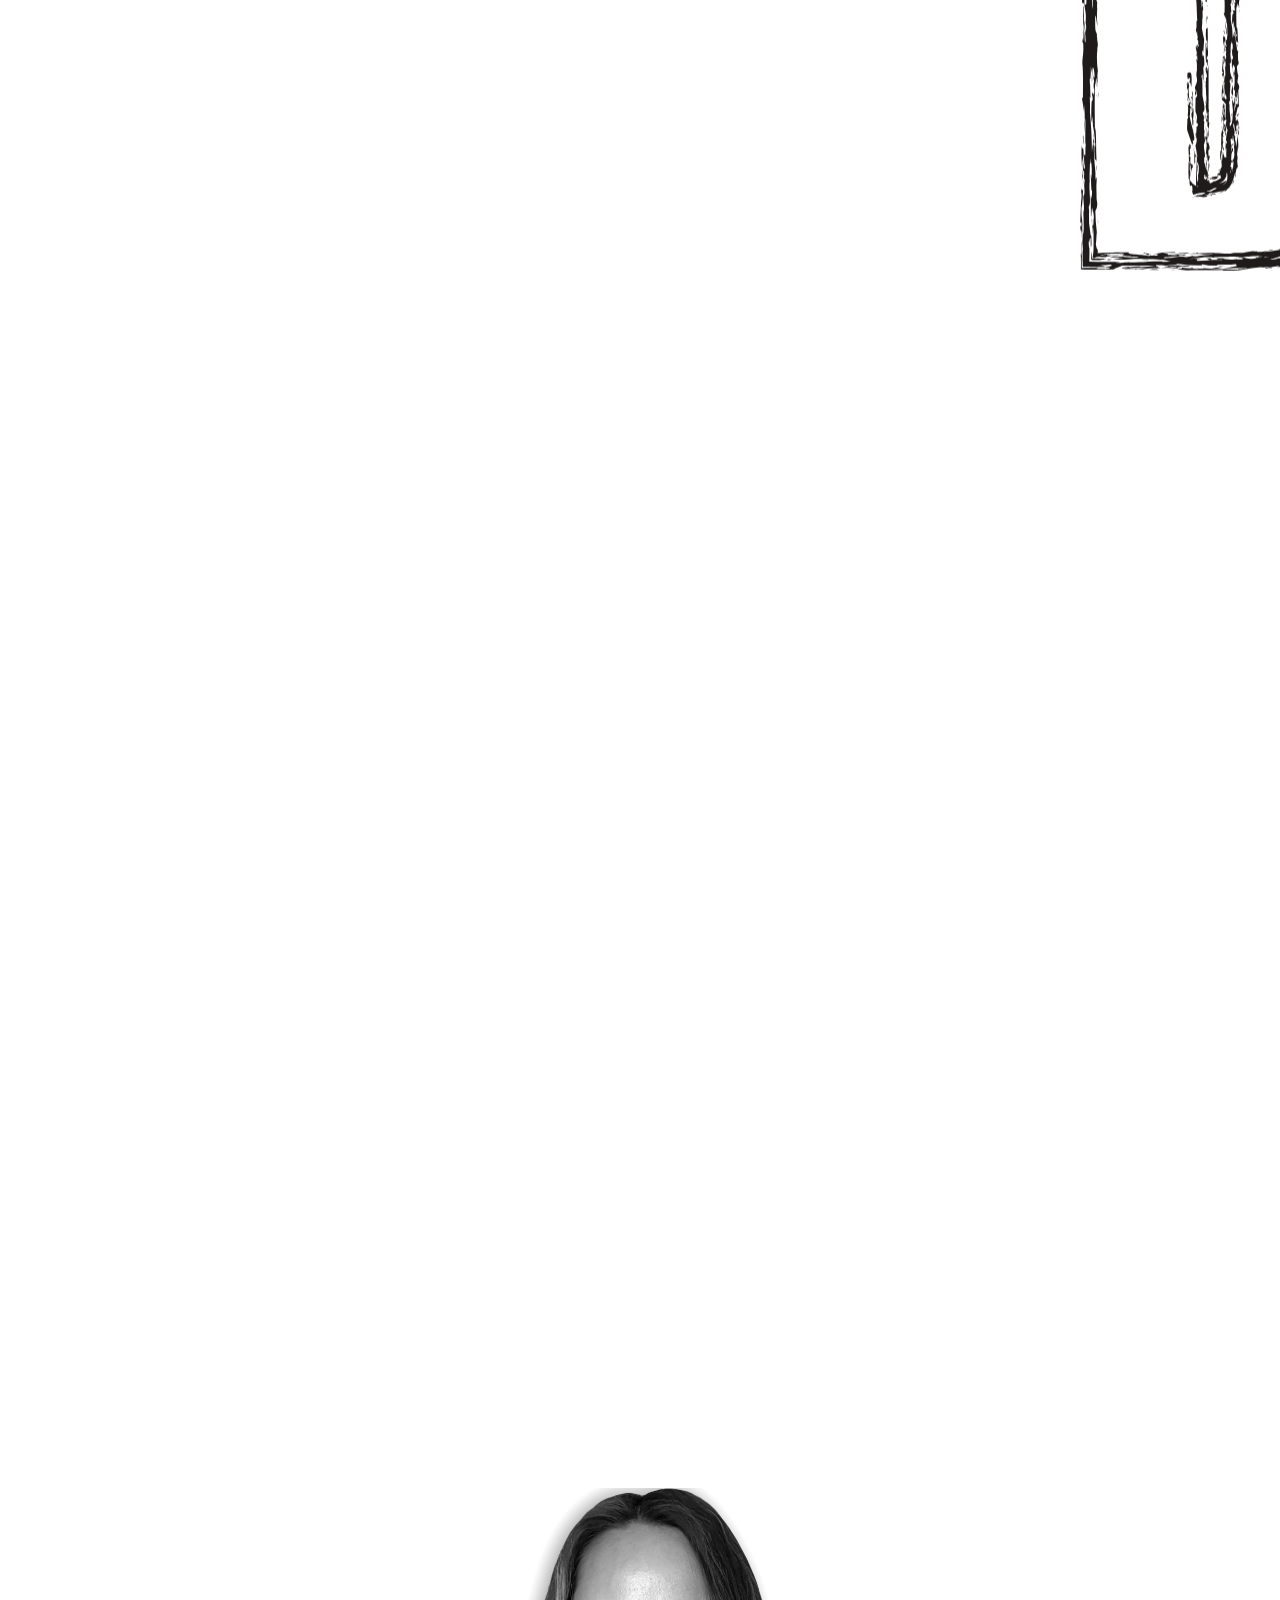
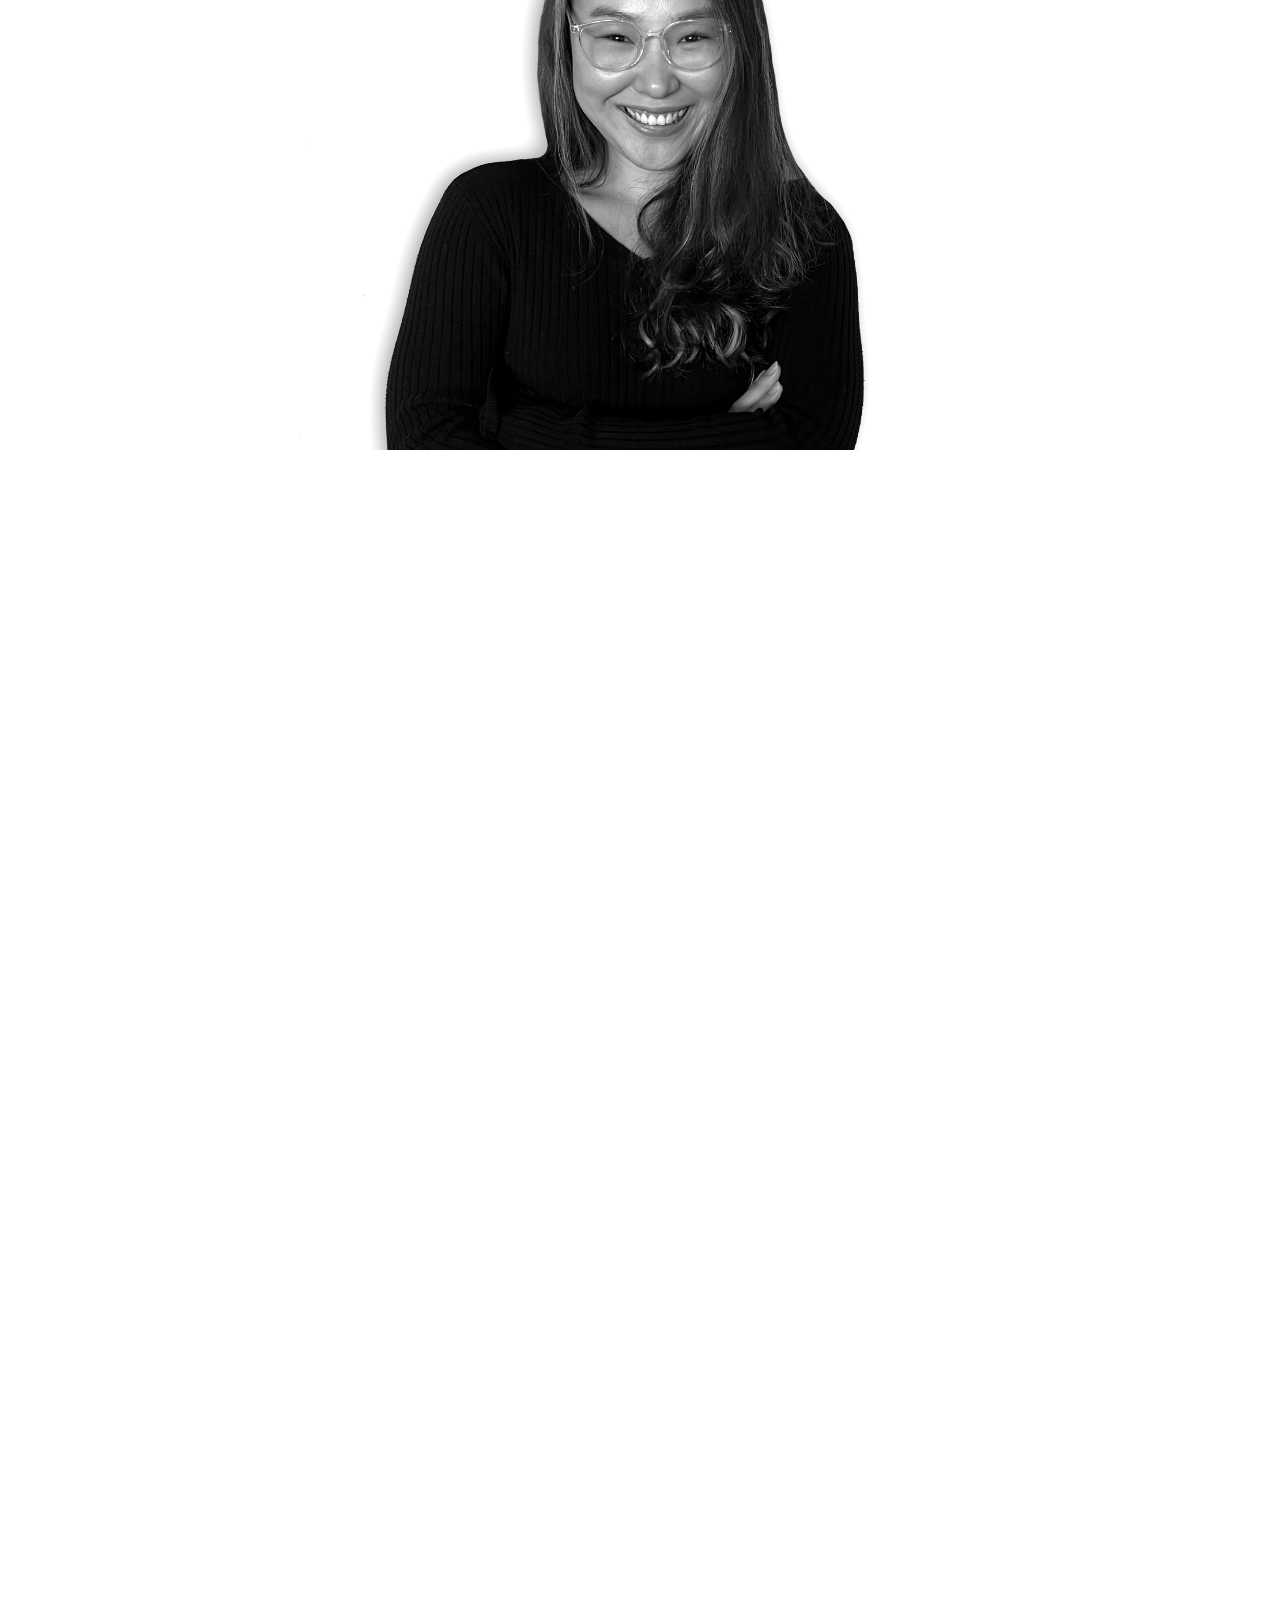
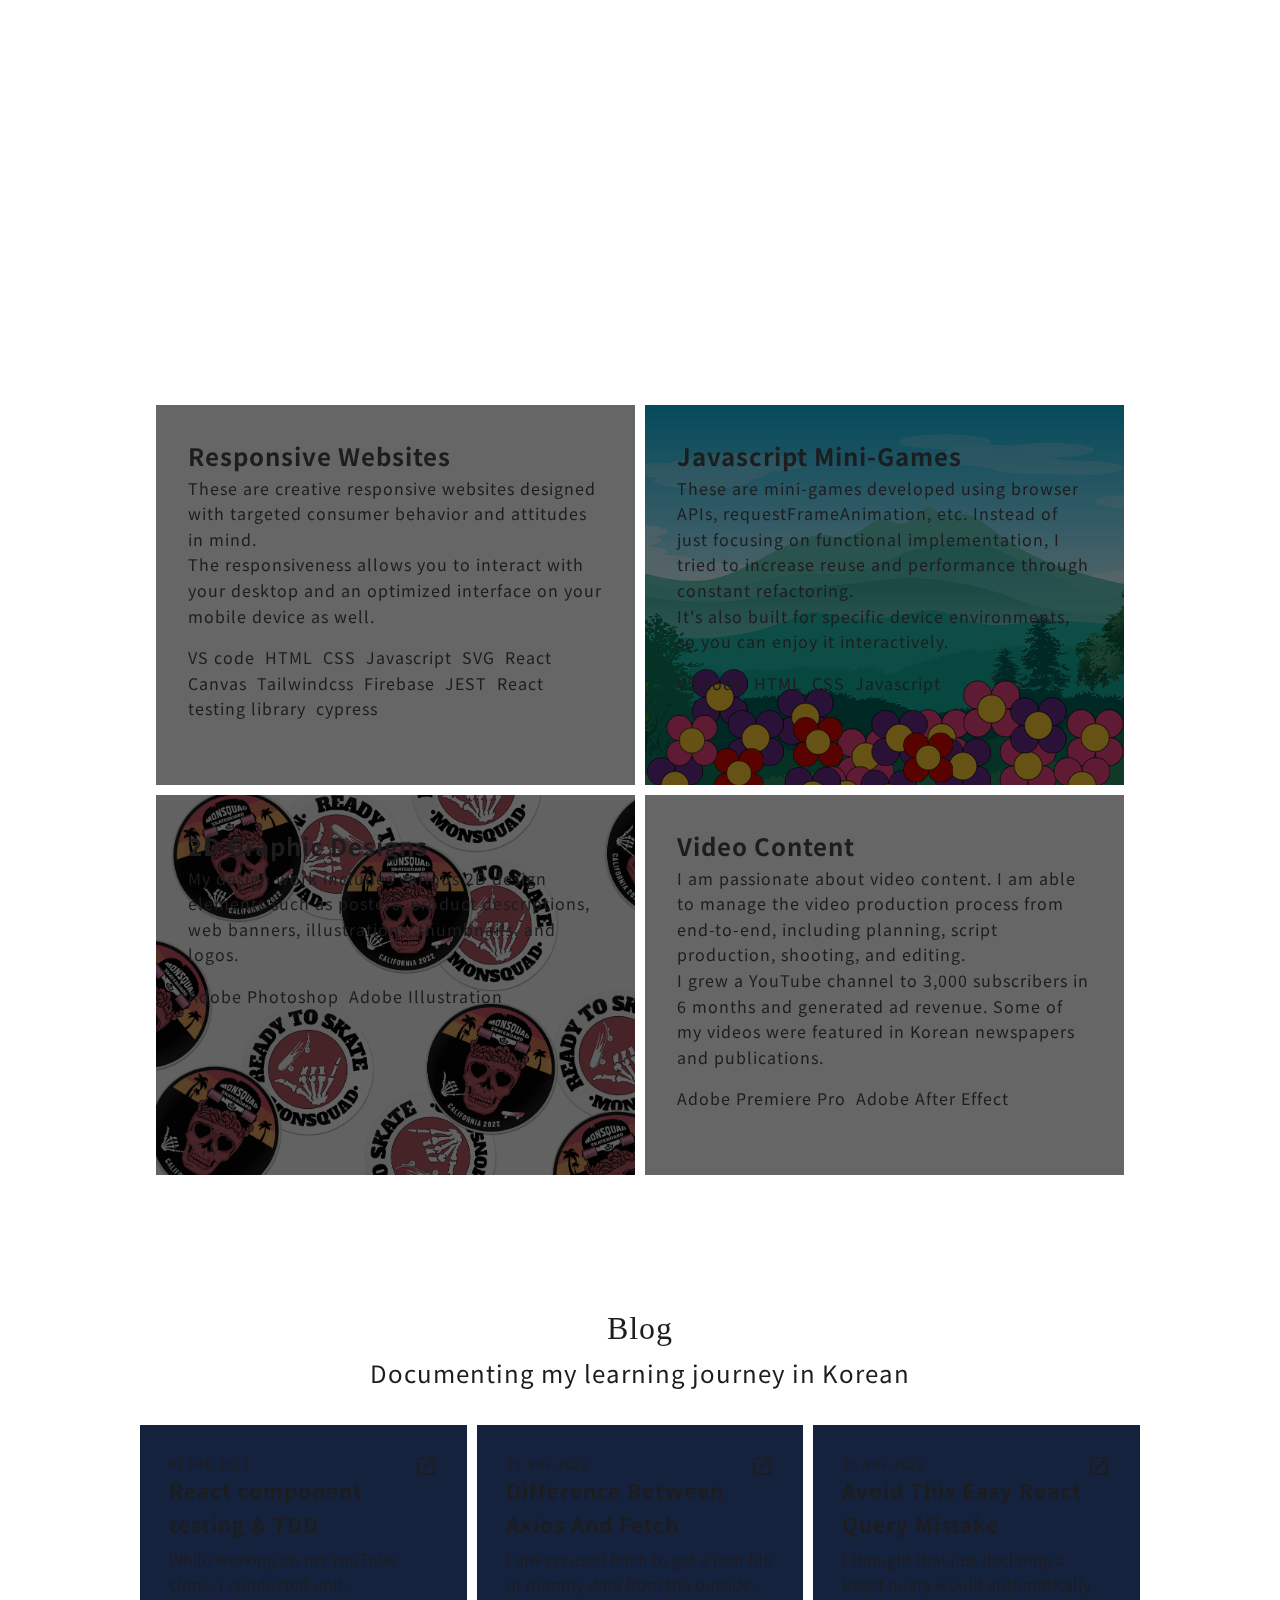
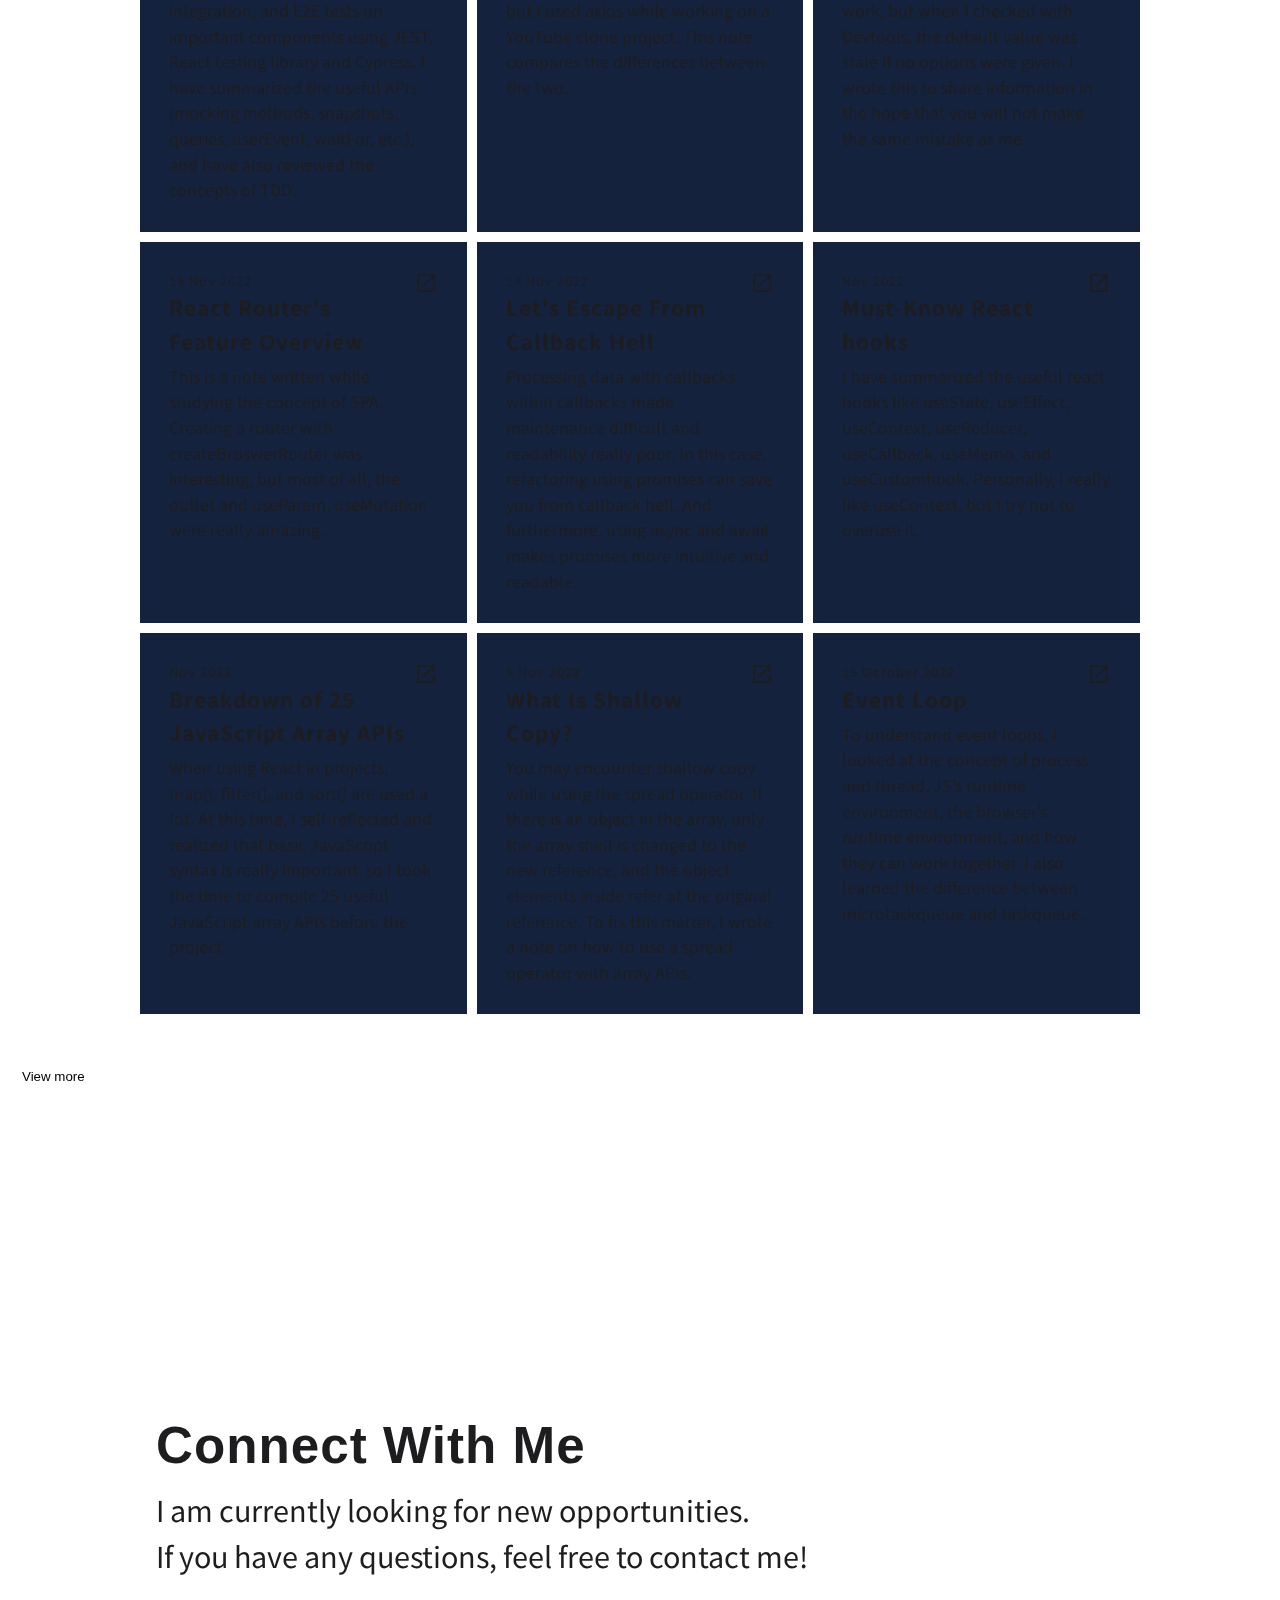
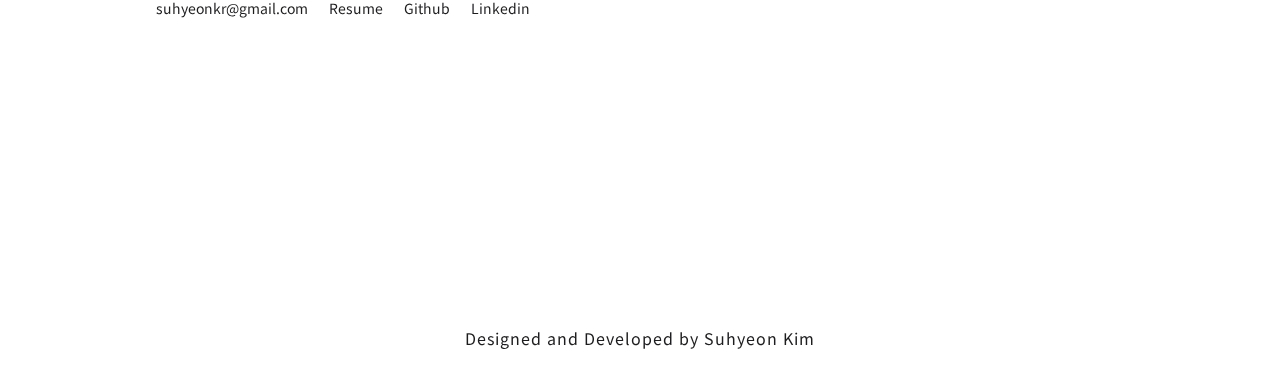
==== commit 277053cc: "change mobile menu bar" ====
--- a/index.html
+++ b/index.html
@@ -51,8 +51,7 @@
         <p>Please Wait</p>
     </div>
 
-	<div class="container">
-
+<div class="container">
 		<nav class="local-nav">
 			<div class="local-nav-links">
 				<a href="/index.html" class="my-name">Suhyeon Kim</a>
@@ -64,26 +63,25 @@
 
             <div class="local-nav-mobile">
                 <a href="/index.html" class="mobile-logo">Suhyeon Kim</a>
-                <input class="burger-check" type="checkbox" id="burger-check" />
-                <label class="burger-icon" for="burger-check">
-                    <span class="burger-sticks"></span>
-                </label>
-                    <div class="menu-mobile">
-                        <div>
-                            <div class="mobile-main-menu-bar">
-                                <a class="menu-about" href="javascript:void">About</a>
-                                <a class="menu-work" href="javascript:void">Work</a>
-                                <a class="menu-contact" href="javascript:void">Contact</a>
-                                <a class="resume-download" href="/SuhyeonKimResume.pdf" download>Resume</a>
-                            </div>
-
-                            <div class="mobile-sns-menu-bar">
-                                <a href="#">suhyeonkr@gmail.com</a>
-                                <a href="https://github.com/supersuhyeon">github</a>
-                                <a class="mobile-sns-linkedin" href="https://www.linkedin.com/in/suhyeon-kim-page/" download>linkedin</a>
-                            </div>
-                        </div>
-                    </div>
+                <div class="material-icons menuicon">menu</div>
+            </div>
+
+            <div class="menu-mobile">
+                <p class="material-icons menuicon-inside">close</p>
+                <div>
+                    <div class="mobile-main-menu-bar">
+                        <div><a class="menu-about" href="javascript:void">About</a></div>
+                        <div> <a class="menu-work" href="javascript:void">Work</a></div>
+                        <div> <a class="menu-contact" href="javascript:void">Contact</a></div>
+                        <div> <a class="resume-download" href="/SuhyeonKimResume.pdf" download>Resume</a></div>
+                    </div>
+
+                    <div class="mobile-sns-menu-bar">
+                        <a href="#">suhyeonkr@gmail.com</a>
+                        <a href="https://github.com/supersuhyeon">github</a>
+                        <a class="mobile-sns-linkedin" href="https://www.linkedin.com/in/suhyeon-kim-page/" download>linkedin</a>
+                    </div>
+                </div>
             </div>
 		</nav>
 	
@@ -179,7 +177,7 @@
                             </p>
                         </span>
                         <span class="p-tool">
-                            <p>VS code &nbsp; HTML  &nbsp; CSS  &nbsp; Javascript  &nbsp;  SVG  &nbsp; React &nbsp; Canvas &nbsp; Tailwindcss &nbsp; Firebase</p>
+                            <p>VS code&nbsp; HTML&nbsp; CSS&nbsp; Javascript&nbsp; SVG&nbsp; React&nbsp; Canvas&nbsp; Tailwindcss&nbsp; Firebase&nbsp; JEST&nbsp; React testing library&nbsp; cypress</p>
                         </span>
                         </div>
                     </div>
@@ -203,7 +201,7 @@
                             </p>
                         </span>
                         <span class="p-tool">
-                            <p> VS code &nbsp; HTML &nbsp; CSS &nbsp; Javascript</p>
+                            <p> VS code&nbsp; HTML&nbsp; CSS&nbsp; Javascript</p>
                         </span>
                     </div>
                 </div>
@@ -225,7 +223,7 @@
                             </p>
                         </span>
                         <span class="p-tool">
-                            <p>Adobe Photoshop  &nbsp;&nbsp;  Adobe Illustration</p>
+                            <p>Adobe Photoshop&nbsp; Adobe Illustration</p>
                         </span>
                     </div>
                         </div>
@@ -248,7 +246,7 @@
                             </p>
                         </span>
                         <span class="p-tool">
-                            <p>Adobe Premiere Pro  &nbsp;&nbsp;  Adobe After Effect</p>
+                            <p>Adobe Premiere Pro&nbsp; Adobe After Effect</p>
                         </span>
                     </div>
                 </div>
@@ -259,7 +257,7 @@
 
             <div class="blog-container">
                 <p class="b-semi-message">Blog</p>
-                <p class="b-desc-message">Documenting my learning journey</p>
+                <p class="b-desc-message">Documenting my learning journey in Korean</p>
                 <ul class="blog-content-wrapper">
 
                     <li class="blogbox">
@@ -268,7 +266,7 @@
                         <p class="b-date">02 Feb 2023</p>
                         <p class="b-title">React component testing & TDD</p>
                         <p class="b-description">
-                            While working on my YouTube clone, I conducted unit, integration, and E2E tests on important components using JEST and React testing library.
+                            While working on my YouTube clone, I conducted unit, integration, and E2E tests on important components using JEST, React testing library and Cypress.
                             I have summarized the useful APIs (mocking methods, snapshots, queries, userEvent, waitFor, etc.), and have also reviewed the concepts of TDD.
                         </p>
                         </a>
@@ -410,19 +408,20 @@
 		<div class="normal-content contact" id="movetocontact">
 			<p class="mid-message">
 				<strong>
-				Connect With Me</strong></p>
-                <p class="desc-message">
+				Connect With Me</strong>
+            </p>
+            <p class="desc-message">
                     I am currently looking for new opportunities.<br>
                     If you have any questions, feel free to contact me!<br>
                     <a href="javascript:void" class="email">suhyeonkr@gmail.com</a>  
                     <a class="resume-download" href="/SuhyeonKimResume.pdf" download>Resume</a> 
                     <a href="https://github.com/supersuhyeon">Github</a>
                     <a href="https://www.linkedin.com/in/suhyeon-kim-page/">Linkedin</a>
-                </p>
-			</div> 
-
-        </section>
-		</div>
+            </p>
+		</div> 
+
+    </section>
+</div>
 
 		<footer>
 			<p> Designed and Developed by Suhyeon Kim</p> 
--- a/css/main.css
+++ b/css/main.css
@@ -82,21 +82,29 @@
 	display: none;
 }
 
-.local-nav-mobile .menu-mobile{
+.material-icons.menuicon{
+	padding: 14px 0;
+	right: 10px;
+	color: white;
+	position: absolute;
+}
+
+.menu-mobile{
 	position: absolute;
 	top: 0;
 	right: 0;
 	height: 100vh;
 	transition: 0.5s ease;
 	z-index: 98;
-	max-width: 0;
+	width: 0;
 	background-color: #112240;
 	box-shadow: -5px 7px 15px -3px rgba(2,12,27,0.7);
 	-webkit-box-shadow: -5px 7px 15px -3px rgba(2,12,27,0.7);
 	-moz-box-shadow: -5px 7px 15px -3px rgba(2,12,27,0.7);
-  }
-
-  .mobile-logo{
+	overflow: hidden;
+}
+
+.mobile-logo{
 	color: var(--font-light-color);
 	position: absolute;
 	top: 0;
@@ -107,8 +115,13 @@
 	font-weight: bold;
   }
 
-  .menu-mobile>div{
-	width: min(75vw, 400px);
+.material-icons.menuicon-inside{
+	color: yellow;
+	padding: 14px 10px;
+	float: right;
+}
+
+.menu-mobile>div{
 	height: 100%;
 	font-size: 1.4rem;
 	position: relative;
@@ -120,11 +133,18 @@
 	flex-direction: column;
 	justify-content: center;
 	align-items: center;
+	margin-left: 44px;
+}
+
+.mobile-main-menu-bar div{
+	margin-bottom: 20px;
 }
 
 .mobile-sns-menu-bar{
+	display: flex;
+	justify-content: center;
+	align-items: center;
 	font-size: 0.8rem;
-	text-align: center;
 	margin-top: 20px;
 }
 
@@ -136,89 +156,20 @@
 	margin-right: 0;
 }
 
-  .menu-mobile a{
-	margin-bottom: 2rem;
+.menu-mobile div a{
 	color: var(--font-light-color);
 	cursor: pointer;
-  }
-
-  .menu-mobile a:hover{
+}
+
+.menu-mobile div a:hover{
 	color: var(--accent-color);
-  }
-
-  .menu-mobile .mobile-main-menu-bar>a:last-child{
+}
+
+.menu-mobile .mobile-main-menu-bar div .resume-download{
 	border: 1px solid var(--accent-color);
 	border-radius: 10px;
 	padding: 10px;
-  }
-  
-  .local-nav-mobile .burger-icon {
-	cursor: pointer;
-	display: inline-block;
-	position: absolute;
-	z-index: 99;
-	padding: 20px 0;
-	top: 4px;
-	right: 13px;
-	user-select: none;
-	width: auto;
-	margin: 0;
-  }
-  
-  .burger-icon .burger-sticks {
-	background: #fff;
-	display: block;
-	height: 2px;
-	position: relative;
-	transition: background .2s ease-out;
-	width: 30px;
-  }
-  
-  .burger-icon .burger-sticks:before,
-  .burger-icon .burger-sticks:after {
-	background: #fff;
-	content: '';
-	display: block;
-	height: 100%;
-	position: absolute;
-	transition: all .2s ease-out;
-	width: 100%;
-  }
-  
-  .burger-icon .burger-sticks:before {
-	top: 8px;
-  }
-  
-  .burger-icon .burger-sticks:after {
-	top: -8px;
-  }
-  
-  .burger-check {
-	display: none;
-  }
-
-  .burger-check:checked~.menu-mobile {
-	max-width: 400px;
-  }
-
-  .burger-check:checked~.burger-icon .burger-sticks {
-	background: transparent;
-  }
-  
-  .burger-check:checked~.burger-icon .burger-sticks:before {
-	transform: rotate(-45deg);
-	background-color: var(--accent-color);
-  }
-  
-  .burger-check:checked~.burger-icon .burger-sticks:after {
-	transform: rotate(45deg);
-	background-color: var(--accent-color);
-  }
-
-  .burger-check:checked~.burger-icon:not(.steps) .burger-sticks:before,
-  .burger-check:checked~.burger-icon:not(.steps) .burger-sticks:after {
-	top: 0;
-  }
+}
 
 .scroll-section {
 	position: relative;
@@ -578,7 +529,7 @@
 	justify-content: center;
 	align-items: center;
 	position: fixed;
-	bottom: 70px;
+	bottom: 30px;
 	right:30px;
 	z-index: 10;
 	visibility: hidden;
@@ -593,7 +544,6 @@
 	font-size: 14px;
 	margin-right: 15px;
 }
-
 
 @media (min-width: 1024px) {
 
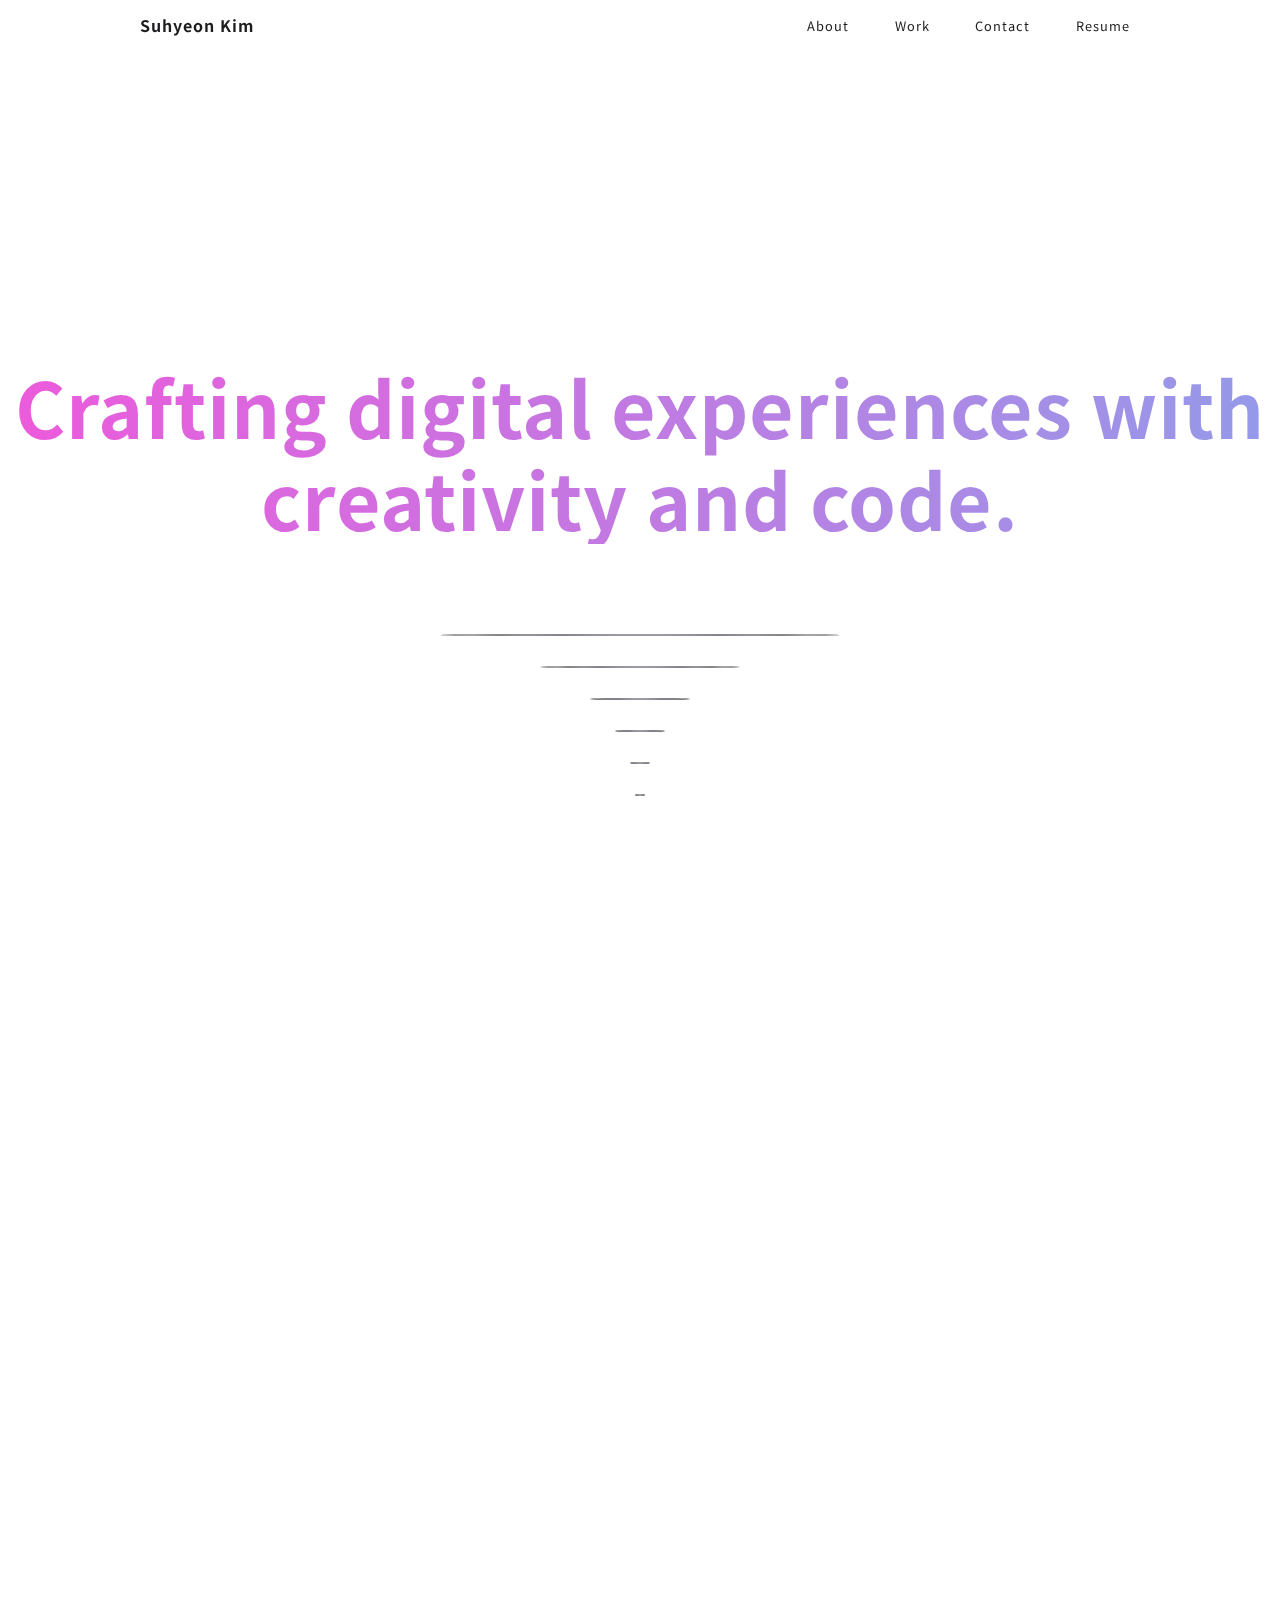
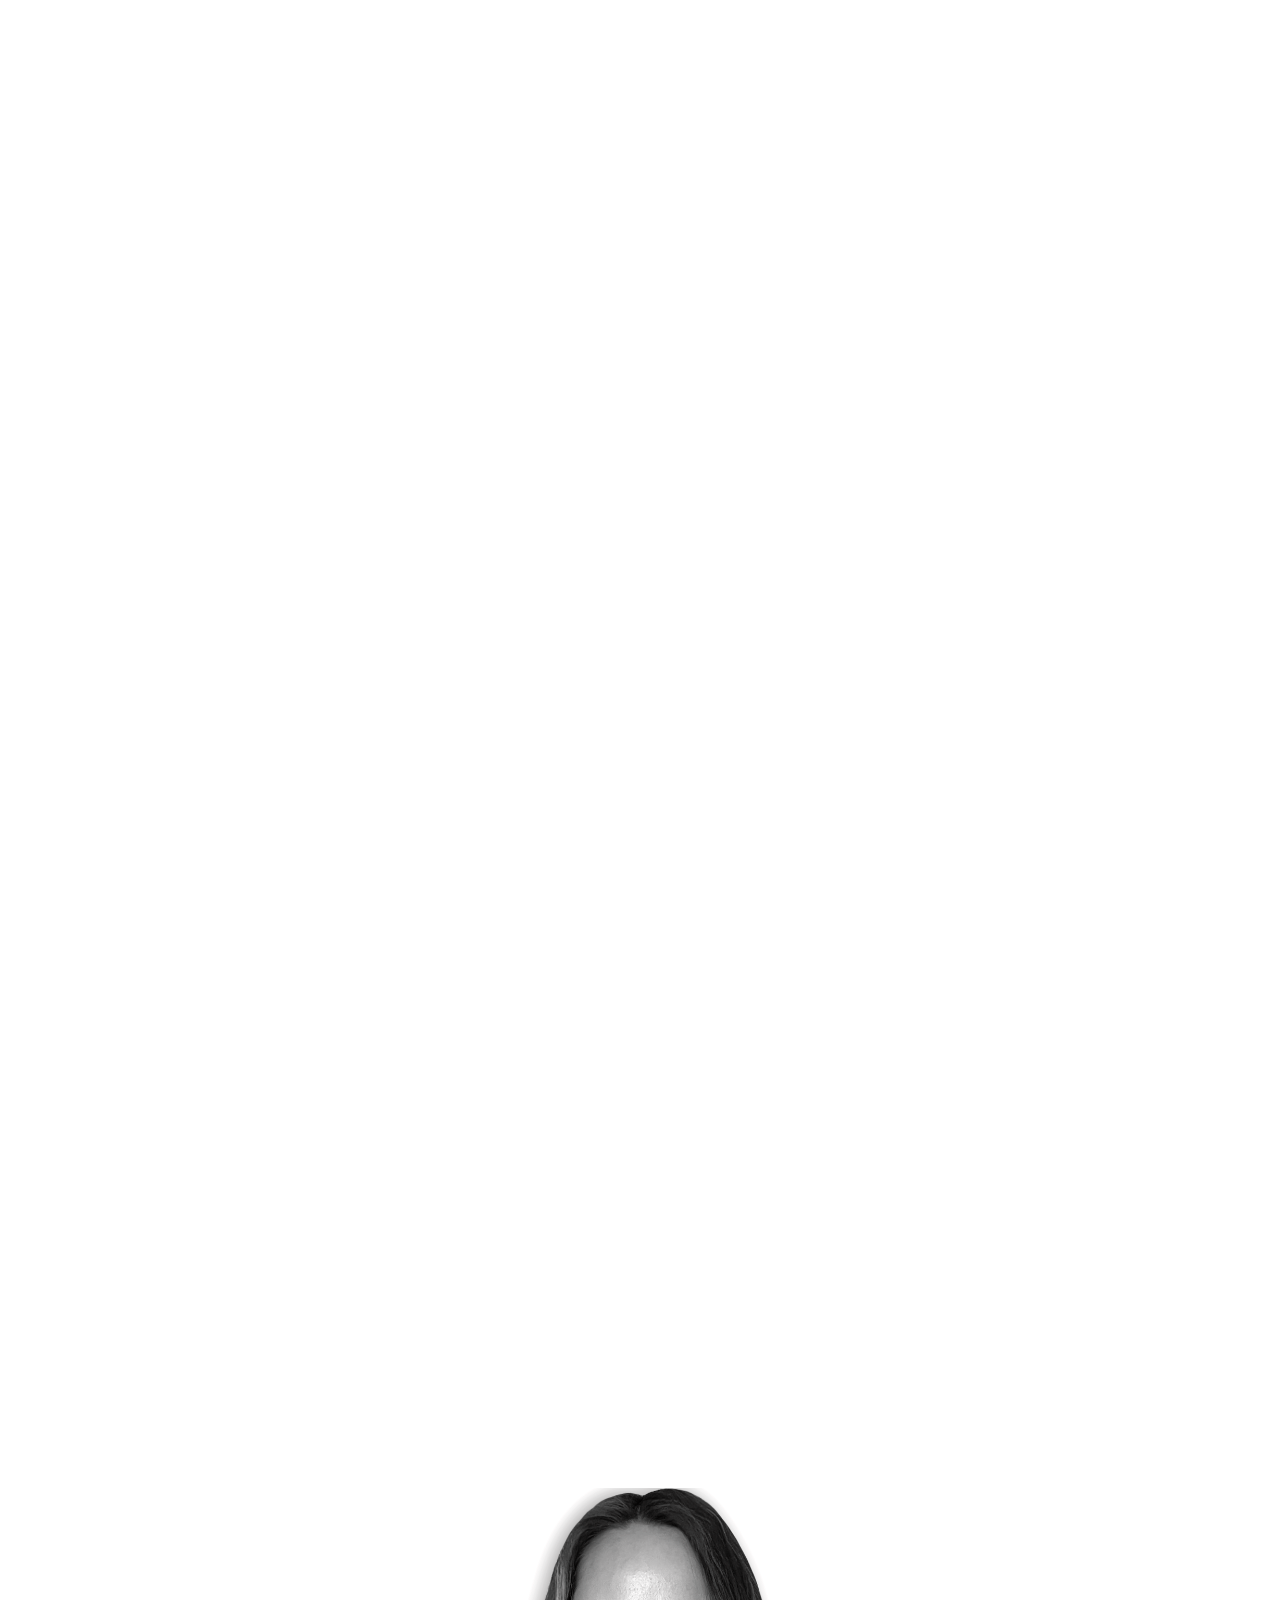
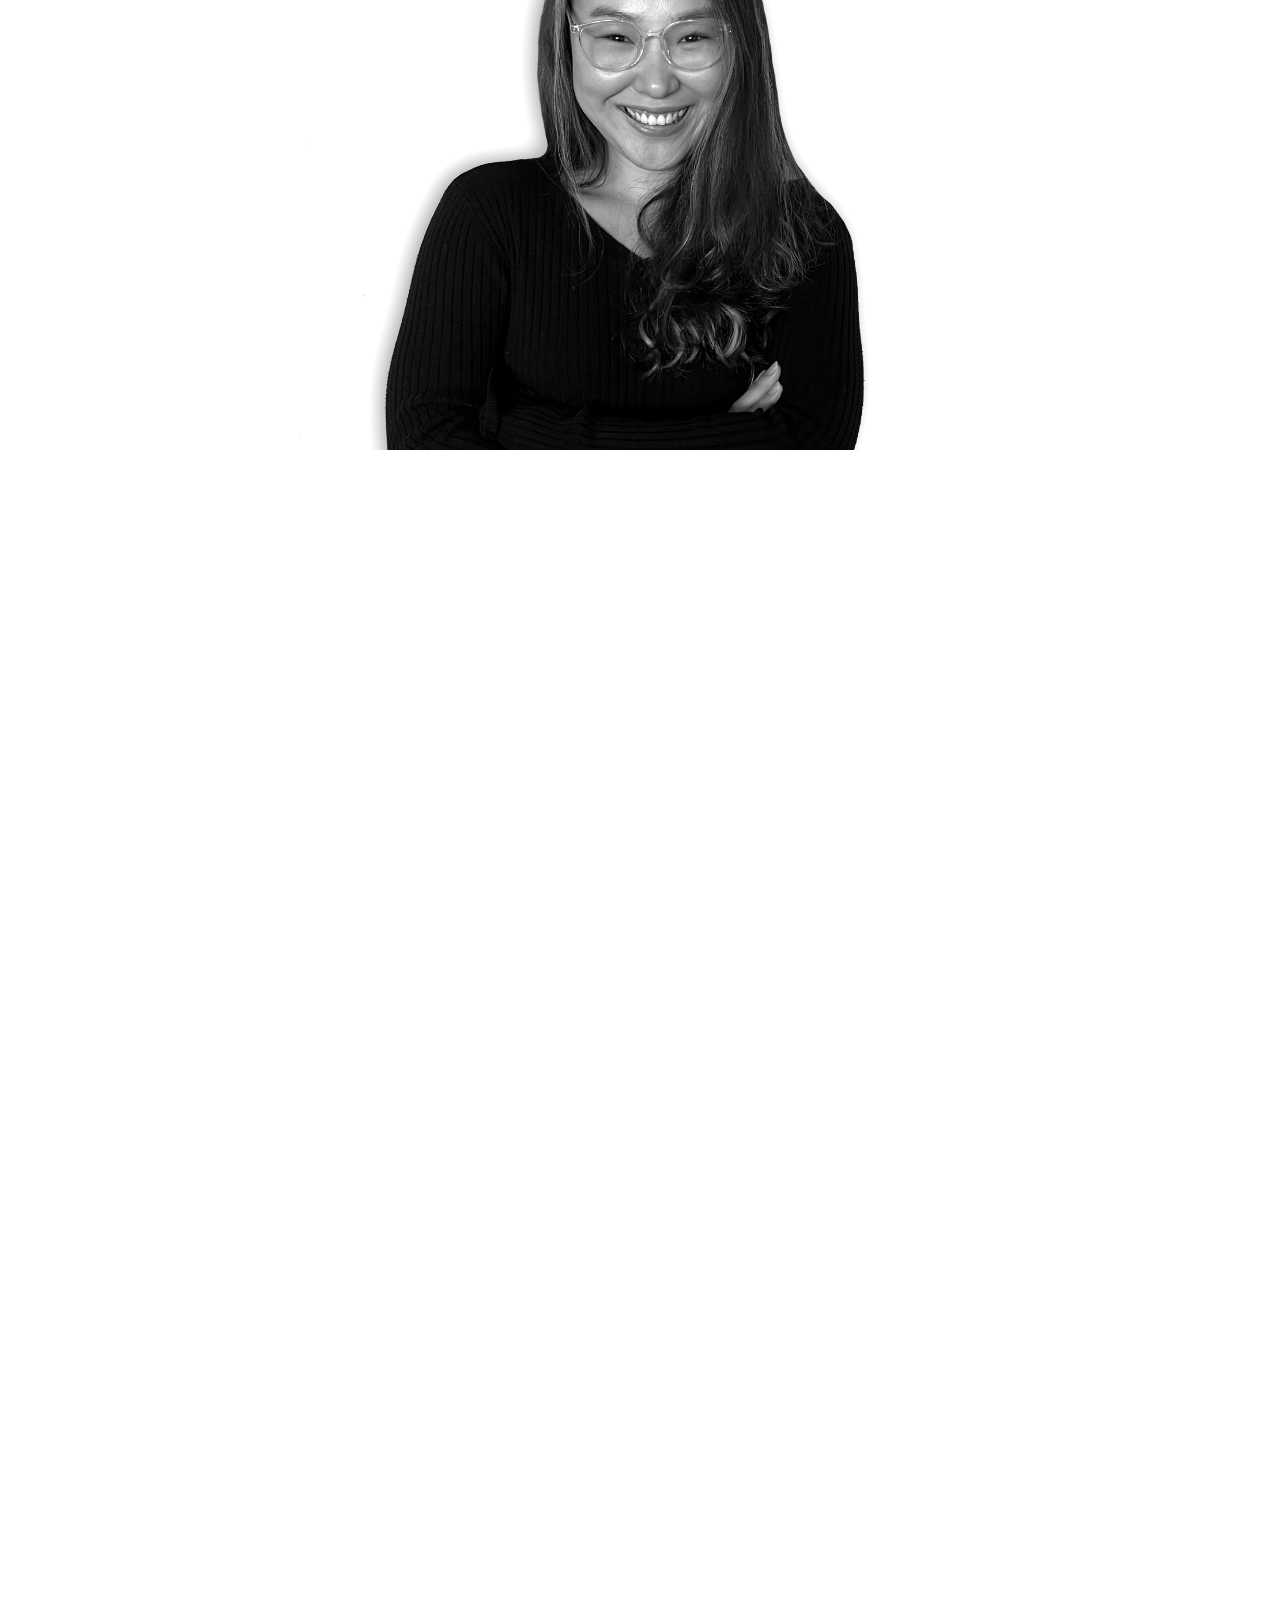
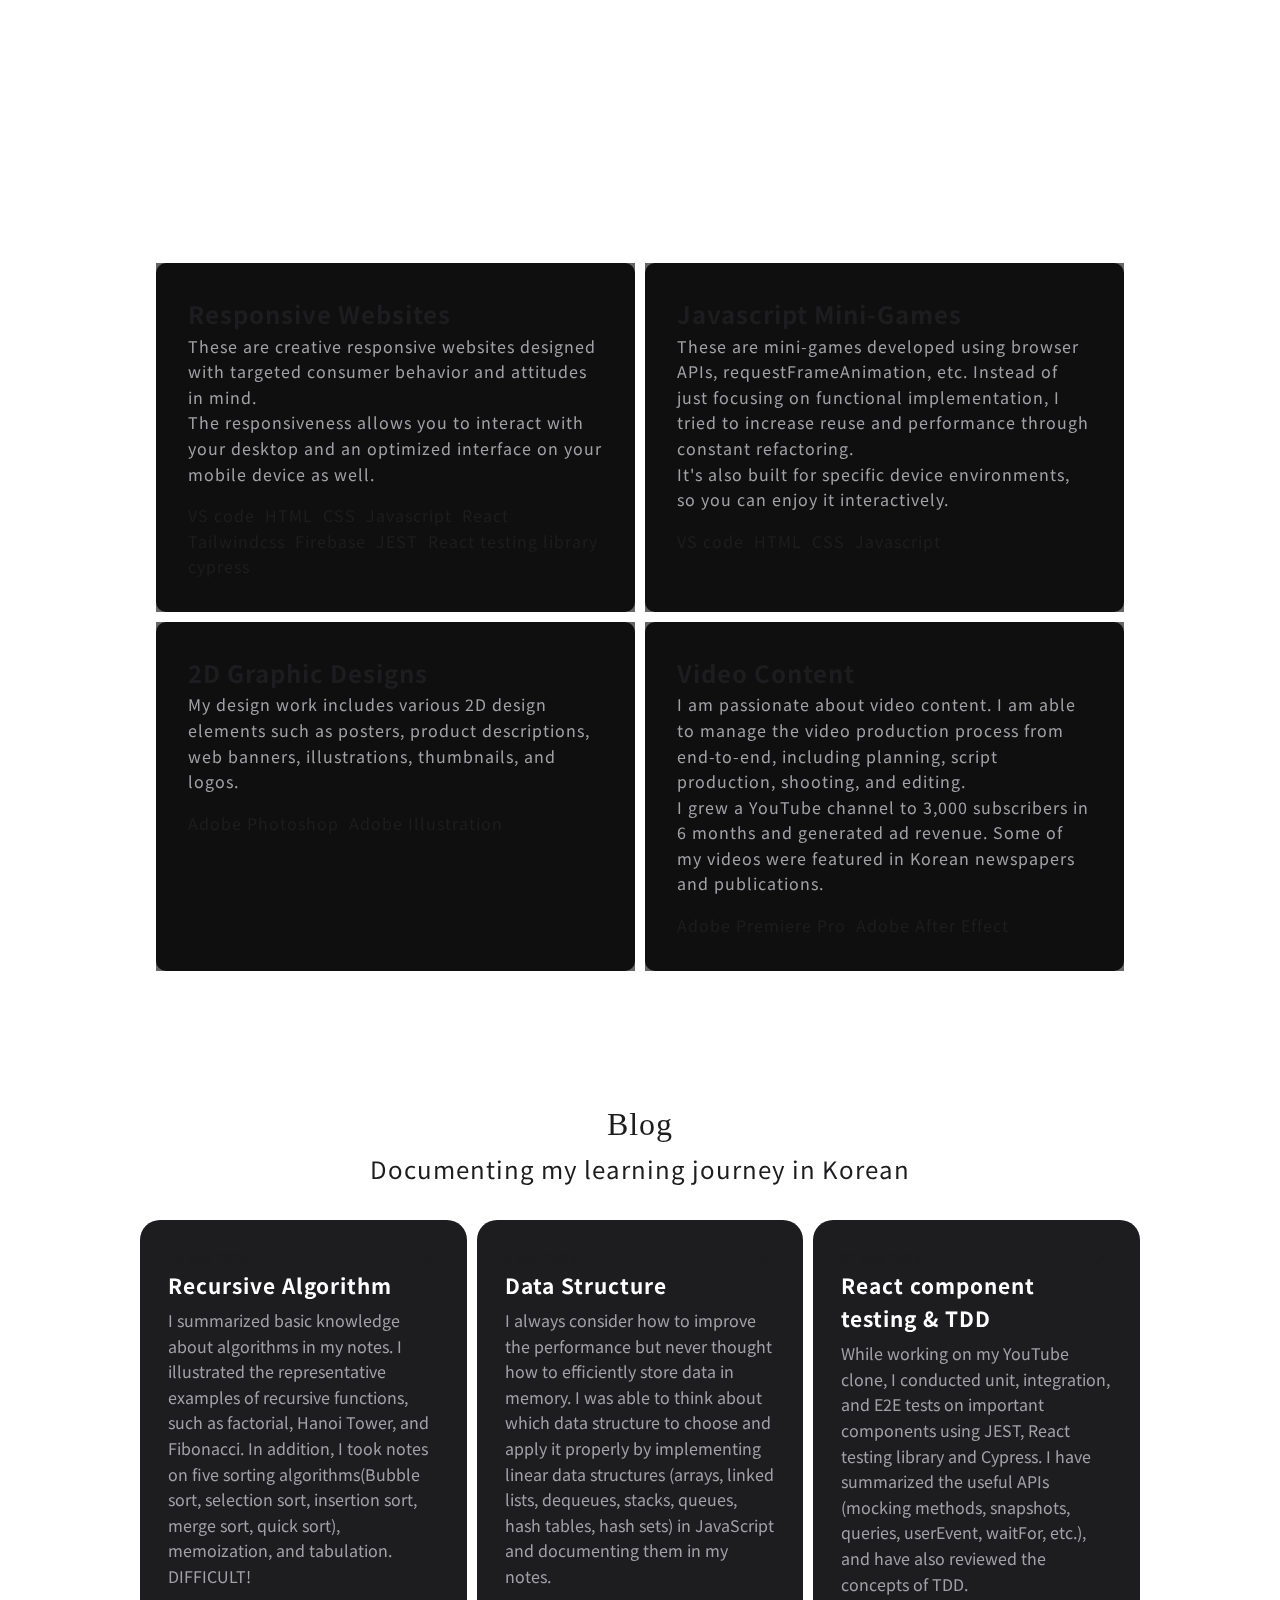
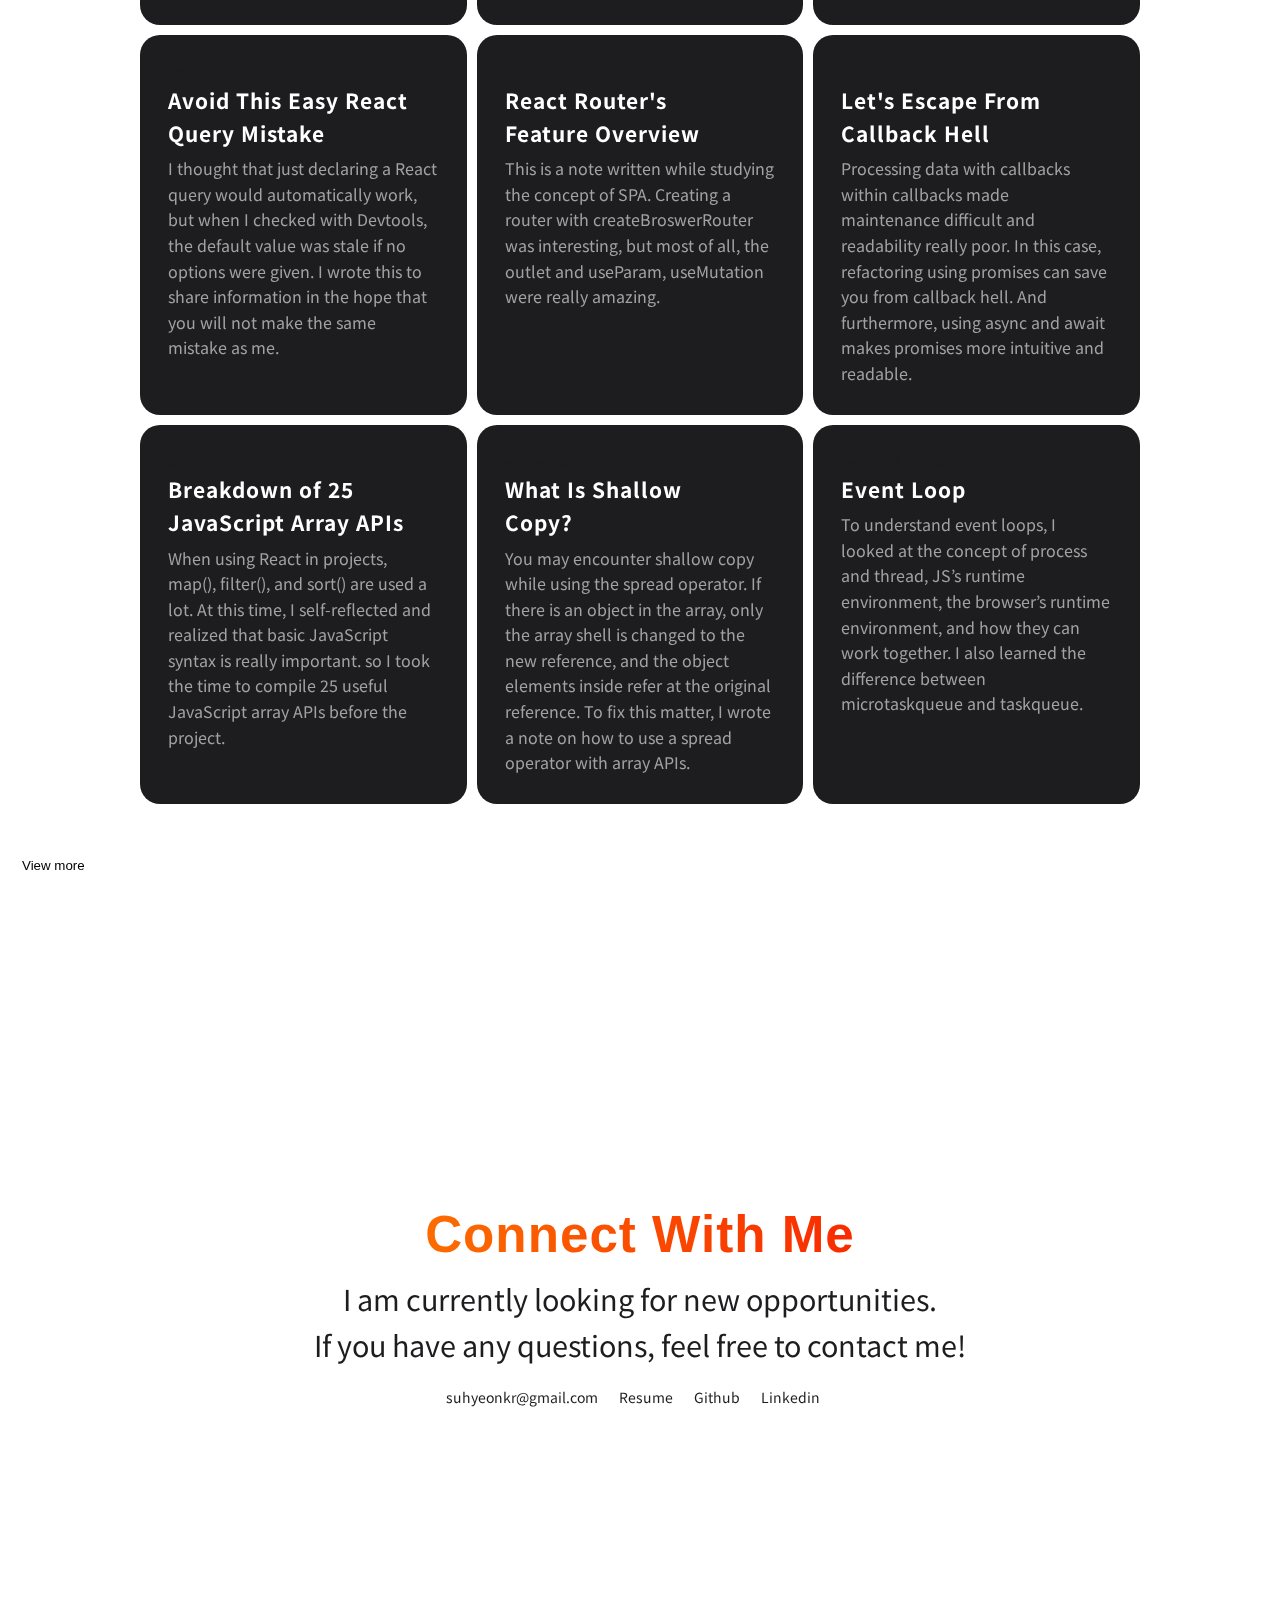
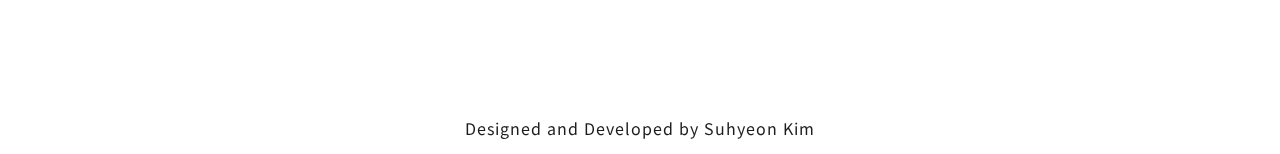
==== commit d355c052: "changing" ====
--- a/index.html
+++ b/index.html
@@ -50,6 +50,7 @@
         </svg>
         <p>Please Wait</p>
     </div>
+    <div class="cursor"></div>
 
 <div class="container">
 		<nav class="local-nav">
@@ -84,26 +85,63 @@
                 </div>
             </div>
 		</nav>
-	
+	</div>
 
         <section class="wrapper">
-		<section class="scroll-section" id="scroll-section-0">
-            <h1>Front-end Developer</h1>
-            <object class="sticky-elem pencil-logo" data="images/pencil-logo.svg" type="image/svg+xml"></object>
-            <div class="sticky-elem main-message a">
-                <p>And</p>
-            </div>
-            <span class="sticky-elem ribbon-path">
-                <svg id="Layer_1" xmlns="http://www.w3.org/2000/svg" viewBox="0 0 700 450">
-                    <path class="st1" d="M709,41.5c-194,38-387,122-455,159c-64.13,34.89-73.4,42.42,20,26c82.5-14.5,126.34-33.68,185-38 c47.5-3.5,69.22,7.98-11,39c-75,29-251,98-459,169"></path>
-                </svg>
-            </span>
-            <div class="sticky-elem main-message b">
-                <p>Designer</p>
-            </div>
-            <img class="sticky-elem pencil" src="images/pencil2.png">
-            <img class="sticky-elem ruler" src="images/ruler.png">
-            <img class="sticky-elem eraser" src="images/eraser.png">
+		<section class="scroll-section" id="scroll-section-0" >
+            <h1>Crafting digital experiences with creativity and code.</h1>
+            <div class="ball"></div>
+            <div class="ball"></div>
+            <div class="ball"></div>
+            <div class="ball"></div>
+            <div class="ball"></div>
+            <div class="ball"></div>
+			<div class="sticky-elem sticky-elem-canvas">
+				<canvas id="video-canvas-0" width="1920" height="1080"></canvas>
+			</div>
+			<div class="sticky-elem main-message a">
+				<p><strong>Hi, I'm Sue</strong><br>
+					a front-end developer <br> and designer</p>
+			</div>
+
+			<div class="sticky-elem main-message b">
+
+                <div class="centered">
+                <span class="my">My</span>
+                <span class="tools">Tools 🔨</span>
+                </div>
+
+				<div class="tool dev">
+					<a href=""><img src="../images/html5.svg" alt=""></a>
+					<a href=""><img src="../images/css3.svg" alt=""></a>
+					<a href=""><img src="../images/javascript.svg" alt=""></a>
+					<a href=""><img src="../images/sass.svg" alt=""></a>
+					<a href=""><img src="../images/postcss.svg" alt=""></a>
+					<a href=""><img class="tailwind" src="../images/tailwindcss.svg" alt=""></a>
+					<a href=""><img src="../images/react.svg" alt=""></a>
+					<a href=""><img class="recoil" src="../images/recoil.svg" alt=""></a>
+					<a href=""><img class="bootstrap" src="../images/bootstrap.svg" alt=""></a>
+					<a href=""><img src="../images/firebase.svg" alt=""></a>
+					<a href=""><img src="../images/jest.svg" alt=""></a>
+				</div>
+			</div>
+
+			<span class="sticky-elem ribbon-path">
+				<svg id="Layer_1" xmlns="http://www.w3.org/2000/svg" viewBox="0 0 700 450">
+					<path class="st1" d="M709,41.5c-194,38-387,122-455,159c-64.13,34.89-73.4,42.42,20,26c82.5-14.5,126.34-33.68,185-38 c47.5-3.5,69.22,7.98-11,39c-75,29-251,98-459,169"></path>
+				</svg>
+			</span>
+
+			<div class="sticky-elem main-message c">
+				<p>My Palette</p>
+				<div class="tool palette">
+					<a href=""><img src="../images/adobexd.svg" alt=""></a>
+					<a href=""><img src="../images/adobephotoshop.svg" alt=""></a>
+					<a href=""><img src="../images/adobeillustrator.svg" alt=""></a>
+					<a href=""><img src="../images/adobepremierepro.svg" alt=""></a>
+					<a href=""><img src="../images/adobeaftereffects.svg" alt=""></a>
+				</div>
+			</div>
         </section>
 
 		<div class="normal-content introduction" id="movetointro">
@@ -117,49 +155,29 @@
 
 				<p class="desc-message introduction" data-aos="fade-up">
 					
-					Hello, my name is Suhyeon Kim from South Korea. <br>
-					I am currently living in California.<br>
-					<br>
-					I am a self-taught designer and front-end developer <br>
-					with a desire to learn and grow in a collaborative team environment.<br>
-					<br>
-					As a marketing major experienced in content marketing, <br>
-					I naturally thought a lot about good design as part of creating high quality content. <br>
-					I’m very interested in online consumer behavior, <br>
-					which has led me to studying UX design, HTML, CSS, and JavaScript.<br>
-					<br>
-					My main focus these days is user experience. <br>
-					Specifically, how to reflect changes in user behavior  on the website. <br>
-					<br>
-					Here are a few languages and tools that<br> I have been studying and working with recently:<br>
+                    As a self-taught front-end developer and designer,<br> 
+                    I bring a unique perspective to every project I work on. <br>
+                    <br>
+                    With over 5 years of experience in marketing, <br>
+                    I have a natural inclination towards good design as a crucial component of creating high-quality content.
+                    My passion for understanding online consumer behavior has led me to delve into the world of UX design, HTML, CSS, and JavaScript. <br>
+                    <br>
+                    I strive to create seamless and intuitive designs that incorporate engaging microinteractions and animations to enhance the user experience. <br>
+                    I am continuously working towards improving the overall user experience.<br>
+                    <br>
+                    <strong>
+                    I am always excited to take on new challenges and expand my skill set to deliver exceptional results.
+                    </strong>
 				</p>
-
-				<div class="icons" data-aos="fade-up">
-                    <img src="./images/html5.svg" alt="html5">
-					<img src="./images/css3.svg" alt="css3">
-					<img src="./images/javascript.svg" alt="javascript">
-					<img src="./images/react.svg" alt="react">
-                    <img src="./images/tailwindcss.svg" alt="tailwindcss">
-                    <img src="./images/postcss.svg" alt="postcss">
-                    <img src="./images/sass.svg" alt="sass">
-                    <img src="./images/firebase.svg" alt="firebase">
-					<img src="./images/svg.svg" alt="svg">
-					<img src="./images/adobephotoshop.svg" alt="adobephotoshop">
-					<img src="./images/adobeillustrator.svg" alt="adobeillustrator">
-					<img src="./images/adobepremierepro.svg" alt="adobepremierepro">
-                    <img src="./images/adobeaftereffects.svg" alt="adobepremierepro">
-					<img src="./images/adobexd.svg" alt="adobexd">
-				 </div>
-		
 		</div>
 
 		<div class="normal-content work" id="movetowork">
 			<p class="mid-message work" data-aos="fade-up" data-aos-duration="1000" >
-                <strong>This is<br>
-                My Featured Work</strong>
+                <strong>Exploring the latest tech,<br>
+                    I build things like</strong>
             </p>
 
-            <div class="project-container">
+            <div class="project-container" onmouseover="changeMouseOverColor()" onmouseleave="changeMouseOutColor()">
 
                 <li class="project website">
                     <a class="project-link-wrapper" href="./websites/index.html">
@@ -177,7 +195,7 @@
                             </p>
                         </span>
                         <span class="p-tool">
-                            <p>VS code&nbsp; HTML&nbsp; CSS&nbsp; Javascript&nbsp; SVG&nbsp; React&nbsp; Canvas&nbsp; Tailwindcss&nbsp; Firebase&nbsp; JEST&nbsp; React testing library&nbsp; cypress</p>
+                            <p>VS code&nbsp; HTML&nbsp; CSS&nbsp; Javascript&nbsp; React&nbsp; Tailwindcss&nbsp; Firebase&nbsp; JEST&nbsp; React testing library&nbsp; cypress</p>
                         </span>
                         </div>
                     </div>
@@ -261,7 +279,30 @@
                 <ul class="blog-content-wrapper">
 
                     <li class="blogbox">
-                        <a href="https://blog.naver.com/thvldk0025/223003817870">
+                        <a href="https://velog.io/@supersuhyeon/%EC%9E%90%EB%B0%94%EC%8A%A4%ED%81%AC%EB%A6%BD%ED%8A%B8-%EC%98%88%EC%A0%9C-%EC%95%8C%EA%B3%A0%EB%A6%AC%EC%A6%98-%EC%9E%AC%EA%B7%80%ED%8C%A9%ED%86%A0%EB%A6%AC%EC%96%BC-%ED%95%98%EB%85%B8%EC%9D%B4%ED%83%91%ED%94%BC%EB%B3%B4%EB%82%98%EC%B9%98-%EC%A0%95%EB%A0%AC-%EB%8F%99%EC%A0%81-%ED%94%84%EB%A1%9C%EA%B7%B8%EB%9E%98%EB%B0%8D-%EB%A9%94%EB%AA%A8%EC%9D%B4%EC%A0%9C%EC%9D%B4%EC%85%98-%ED%83%80%EB%B7%B8%EB%A0%88%EC%9D%B4%EC%85%98">
+                        <p class="material-icons">open_in_new</p>
+                        <p class="b-date">15 Mar 2023</p>
+                        <p class="b-title">Recursive Algorithm</p>
+                        <p class="b-description">
+                            I summarized basic knowledge about algorithms in my notes. I illustrated the representative examples of recursive functions, such as factorial, Hanoi Tower, and Fibonacci. In addition, I took notes on five sorting algorithms(Bubble sort, selection sort, insertion sort, merge sort, quick sort), memoization, and tabulation. DIFFICULT!
+                        </p>
+                        </a>
+                        </li>
+
+                        <li class="blogbox"> 
+                            <a href="https://blog.naver.com/thvldk0025/222977992852">
+                                <p class="material-icons">open_in_new</p>
+                                <p class="b-date">9 Mar 2023</p>
+                                <p class="b-title">Data Structure</p>
+                                <p class="b-description">
+                                  I always consider how to improve the performance but never thought how to efficiently store data in memory.
+                                  I was able to think about which data structure to choose and apply it properly by implementing linear data structures (arrays, linked lists, dequeues, stacks, queues, hash tables, hash sets) in JavaScript and documenting them in my notes.
+                                </p>
+                                </a>
+                            </li>
+
+                    <li class="blogbox">
+                        <a href="https://velog.io/@supersuhyeon/%EB%A6%AC%EC%95%A1%ED%8A%B8-%EC%BB%B4%ED%8F%AC%EB%84%8C%ED%8A%B8-%EC%86%8C%ED%94%84%ED%8A%B8%EC%9B%A8%EC%96%B4-%EC%A0%95%EC%A0%81-%EB%8F%99%EC%A0%81-%EB%B9%84%EB%8F%99%EA%B8%B0-%ED%85%8C%EC%8A%A4%ED%8A%B8-TDD-react-testing-library-Jest-%EC%82%AC%EC%9A%A9%EB%B2%95-%EC%A0%95%EB%A6%AC">
                         <p class="material-icons">open_in_new</p>
                         <p class="b-date">02 Feb 2023</p>
                         <p class="b-title">React component testing & TDD</p>
@@ -273,17 +314,6 @@
                         </li>
 
                     <li class="blogbox">
-                        <a href="https://blog.naver.com/thvldk0025/222937990606">
-                        <p class="material-icons">open_in_new</p>
-                        <p class="b-date">25 Nov 2022</p>
-                        <p class="b-title">Difference Between Axios And Fetch</p>
-                        <p class="b-description">
-                            I always used fetch to get a json file or dummy data from the outside, but I used axios while working on a YouTube clone project. This note compares the differences between the two.
-                        </p>
-                        </a>
-                        </li>
-
-                    <li class="blogbox">
                         <a href="https://blog.naver.com/thvldk0025/222933548942">
                         <p class="material-icons">open_in_new</p>
                         <p class="b-date">20 Nov 2022</p>
@@ -315,17 +345,6 @@
                         </p>
                         </a>
                     </li>
-
-                    <li class="blogbox"> 
-                        <a href="https://blog.naver.com/thvldk0025/222977992852">
-                            <p class="material-icons">open_in_new</p>
-                            <p class="b-date">Nov 2022</p>
-                            <p class="b-title">Must-Know React hooks</p>
-                            <p class="b-description">
-                                I have summarized the useful react hooks like useState, useEffect, useContext, useReducer, useCallback, useMemo, and useCustomhook. Personally, I really like useContext, but I try not to overuse it.
-                            </p>
-                            </a>
-                        </li>
     
                         <li class="blogbox">
                             <a href="https://blog.naver.com/thvldk0025/222978011533">
@@ -406,7 +425,7 @@
 		</div>
 
 		<div class="normal-content contact" id="movetocontact">
-			<p class="mid-message">
+			<p class="mid-message contact">
 				<strong>
 				Connect With Me</strong>
             </p>
@@ -421,7 +440,7 @@
 		</div> 
 
     </section>
-</div>
+
 
 		<footer>
 			<p> Designed and Developed by Suhyeon Kim</p> 
--- a/css/main.css
+++ b/css/main.css
@@ -24,10 +24,6 @@
 a {
 	color: rgb(29, 29, 31);
 	text-decoration: none;
-}
-
-.container {
-	overflow-x: hidden;
 }
 
 .local-nav{
@@ -97,7 +93,7 @@
 	transition: 0.5s ease;
 	z-index: 98;
 	width: 0;
-	background-color: #112240;
+	background-color: #191919;
 	box-shadow: -5px 7px 15px -3px rgba(2,12,27,0.7);
 	-webkit-box-shadow: -5px 7px 15px -3px rgba(2,12,27,0.7);
 	-moz-box-shadow: -5px 7px 15px -3px rgba(2,12,27,0.7);
@@ -116,7 +112,7 @@
   }
 
 .material-icons.menuicon-inside{
-	color: yellow;
+	color: gainsboro;
 	padding: 14px 10px;
 	float: right;
 }
@@ -140,6 +136,10 @@
 	margin-bottom: 20px;
 }
 
+.mobile-main-menu-bar div:last-child{
+	margin-top: 10px;
+}
+
 .mobile-sns-menu-bar{
 	display: flex;
 	justify-content: center;
@@ -176,21 +176,144 @@
 	padding-top: 50vh;
 	color: var(--font-light-color);
 }
+
 #scroll-section-0 h1 {
 	font-family: 'Noto Sans KR', sans-serif;
 	position: relative;
 	top: -10vh;
 	z-index: 5;
-	font-size: 4rem;
+	font-size: 3rem;
 	text-align: center;
-}
+	background-clip: text;
+	background-image: linear-gradient(to right, #ed5adb, #949ae9);
+	-webkit-background-clip: text;
+	-webkit-text-fill-color: transparent;
+}
+.ball {
+	background: radial-gradient(#eff1ff, #000);
+	border-radius: 50%;
+	width: 10px;
+	height: 2px;
+	position: relative;
+	animation: fadeInOut 3s linear infinite;
+	margin: auto;
+	margin-bottom: 30px;
+}
+
+.ball:nth-child(2) {
+	animation-delay: 1s;
+	width: 400px;
+	height: 2px;
+}
+
+.ball:nth-child(3) {
+	animation-delay: 2s;
+	width: 200px;
+	height: 2px;
+}
+
+.ball:nth-child(4) {
+	animation-delay: 3s;
+	width: 100px;
+	height: 2px;
+}
+
+.ball:nth-child(5) {
+	animation-delay: 4s;
+	width: 50px;
+	height: 2px;
+}
+
+.ball:nth-child(6) {
+	animation-delay: 5s;
+	width: 20px;
+	height: 2px;
+}
+
+@keyframes fadeInOut {
+	0% {
+		opacity: 0;
+	}
+	50% {
+		opacity: 1;
+	}
+	100% {
+		opacity: 0;
+	}
+}
+
 .main-message {
 	font-family: 'Noto Sans KR', sans-serif;
 	top: 42vh;
-	font-size: 3rem;
+	font-size: 2.5rem;
 	opacity: 0;
 }
+
+.main-message.a{
+	color: #a1a1a6;
+}
+
+.main-message.a strong{
+	color: white;
+}
+
+.main-message.c p{
+	margin-bottom: 10px;
+}
+
+.centered{
+	font-weight: bold;
+	line-height: 1.2;
+	text-align: center;
+	margin-bottom: 20px;
+}
+
+.centered .my{
+	background-clip: text;
+	background-image: linear-gradient(90deg, rgba(255,151,0,1) 0%, rgba(245,0,0,1) 100%);
+	-webkit-background-clip: text;
+	-webkit-text-fill-color: transparent;
+}
+
+.tool{
+	max-width: 1000px;
+	padding: 0 1rem 0;
+	margin: auto;
+}
+
+.tool.dev{
+	display: grid;
+	grid-template-columns: repeat(5, 80px);
+	align-items: center;
+	justify-content: center;
+	text-align: center;
+}
+
+.tool.palette{
+	display: flex;
+	justify-content: center;
+	align-items: center;
+	gap: 10px;
+}
+
+.tool a img{
+	width: 6vw;
+	height: 6vh;
+}
+
+.tool a .recoil,
+.tool a .bootstrap{
+	width: 100%;
+	height: 5vh;
+}
+
+.tool a .tailwind{
+	width: 100%;
+	height: 3vh;
+}
+
 .main-message.b {
+	top: 38vh;
 	font-size: 4rem;
 }
 
@@ -212,13 +335,21 @@
 	max-width: 1000px;
 	margin: 0 auto;
 	padding: 0 1rem;
-	font-size: 1.2rem;
+	font-size: 1.5rem;
 	color: var(--font-light-color);
 	letter-spacing: normal;
 }
 
 .desc-message.introduction{
 	margin-top: 4rem;
+	
+}
+
+.desc-message.introduction strong{
+	background-clip: text;
+	background-image: linear-gradient(90deg, rgba(223,112,189,1) 0%, rgba(185,108,246,1) 100%);
+	-webkit-background-clip: text;
+	-webkit-text-fill-color: transparent;
 }
 
 .sticky-elem {
@@ -227,10 +358,12 @@
 	left: 0;
 	width: 100%;
 }
+
 #show-scene-0 #scroll-section-0 .sticky-elem{
 	display: block;
 	will-change: transform, opacity;
 }
+
 .scroll-effect-end .sticky-elem {
 	display: none !important;
 }
@@ -290,51 +423,24 @@
 	transform: translate(-10%, -50%);
 }
 
-.pencil {
-	left: auto;
-	top: auto;
-	right: -10%;
-	bottom: -80%;
-	width: 3.5vw;
-	transform: rotate(-120deg);
-}
-
-.ruler {
-	left: auto;
-	top: auto;
-	right: -20%;
-	bottom: -70%;
-	width: 25vw;
-	transform: rotate(-170deg);
-}
-
-.eraser {
-	left: auto;
-	top: auto;
-	right: -30%;
-	bottom: -60%;
-	width: 18vw;
-	transform: rotate(-180deg);
-}
-
 .ribbon-path {
 	left: 50%;
 	top: 50%;
 	min-width: 850px;
 	transform: translate(-50%, -50%);
+	
 }
 
 .ribbon-path path {
 	fill: none;
-	stroke: var(--bg-home-color);
-	stroke-width: 62;
+	stroke: #ED2224;
+	stroke-width: 82;
 	stroke-linecap: round;
 	stroke-linejoin: round;
 	stroke-dasharray: 1401, 1401;
 	stroke-dashoffset: 1401;
 }
 
-
 /* nomal content */
 .normal-content{
 	padding: 8rem 0;
@@ -342,16 +448,31 @@
 
 .normal-content.contact{
 	margin-bottom: 8em;
+	text-align: center;
 }
 
 .mid-message{
 	font-family: 'proxima_nova_altbold', sans-serif;
+}
+
+.mid-message.contact{
+	background-clip: text;
+	background-image: linear-gradient(90deg, rgba(255,151,0,1) 0%, rgba(245,0,0,1) 100%);;
+	-webkit-background-clip: text;
+	-webkit-text-fill-color: transparent;
 }
 
 .mid-message.introduction,
 .mid-message.work{
 	margin-bottom: 3rem;
 }
+.mid-message.work{
+	background-clip: text;
+	background-image: radial-gradient(#eff1ff, #000);
+	-webkit-background-clip: text;
+	-webkit-text-fill-color: transparent;
+	text-align: center;
+}
 
 /* project */
 .project-container{
@@ -360,10 +481,12 @@
 
 .project{
     width: 100%;
-    height: 380px;
+    height: 100%;
     margin-bottom: 20px;
     cursor: pointer;
     transition: 0.2s;
+	border-radius: 10px;
+	background-color: #282727;
 }
 
 .project-link-wrapper{
@@ -384,40 +507,17 @@
 
 .text-container .p-description{
     margin-bottom: 1rem;
+	color: #a1a1a6;
 }
 
 .text-container .p-tool p{ 
     margin-top: 1rem;
 }
 
-.project.website{
-    background: url('/websites/images/lulu.jpg');
-    background-size: cover;
-}
-
-.project.graphic{
-    background: url('/images/project-graphic.png');
-    background-size: cover;
-	
-}
-
-.project.javascript{
-    background: url('/images/project-js.png');
-    background-size: cover;
-}
-
-.project.video{
-	background: url('/images/project-video2.png');
-	background-size: cover;
-}
-
 .project:hover{
     transform: translateY(-5px);
 }
 
-.project:hover .overlay{
-	background-color: rgb(0,0,0,0.1);
-}
 
 .overlay{
 	width: 100%;
@@ -455,12 +555,12 @@
 
 .blog-container .blogbox{
 	padding: 28px;
-	background-color: #15223e;
+	background-color: #1d1d1f;
 	margin-top: 10px;
 	cursor: pointer;
 	transition: 0.2s;
-	border: 1px solid #15223e;
 	box-sizing: border-box;
+	border-radius: 20px;
 }
 
 .blog-container .blogbox>a{
@@ -469,7 +569,6 @@
 
 .blog-container .blogbox:hover{
 	transform: translateY(-5px);
-	border: 1px solid var(--accent-color);
 }
 
 .blog-container .blogbox .material-icons{
@@ -477,23 +576,20 @@
 	transition: 0.2s;
 }
 
-.blog-container .blogbox:hover .material-icons{
-	color: var(--accent-color);
-}
-
 .blog-container .blogbox .b-date{
 	font-size: 0.8rem;
 }
 
 .blog-container .blogbox .b-description{
 	letter-spacing: normal;
+	color: #a1a1a6;
 }
 
 .blog-container .blogbox .b-title{
 	font-size: 1.3rem;
 	font-weight: bold; 
 	margin-bottom: 6px;
-	color: var(--accent-color);
+	color: white;
 }
 
 .blog-container .blog-extra-wrapper{
@@ -545,6 +641,7 @@
 	margin-right: 15px;
 }
 
+
 @media (min-width: 1024px) {
 
 	body.stop-scroll {
@@ -558,6 +655,27 @@
 		opacity: 1;
 	}
 
+	.cursor{
+		position: fixed;
+		top: 70%;
+		left: 70%;
+		width: 300px;
+		height: 300px;
+		border-radius: 50%;
+		transition: all 0.3s ease-out;
+		pointer-events: none;
+		z-index: 9999;
+		mix-blend-mode: overlay;
+		background-image: linear-gradient(rgb(255,255,255), rgb(255,255,255));
+		/* background-image: url('../images/html5.svg'); */
+	}
+
+	.scroll-section {
+		position: relative;
+		padding-top: 50vh;
+		color: var(--font-light-color);
+	}
+
 	.local-nav-links{
 		display: flex;
 	}
@@ -567,11 +685,12 @@
 	}
 
 	#scroll-section-0 h1 {
-		font-size: 9vw;
+		font-size: 6vw;
 	}
 	.main-message {
 		font-size: 4vw;
 	}
+
 	.main-message.b {
 		font-size: 7vw;
 	}
@@ -579,6 +698,10 @@
 	.mid-message.introduction,
 	.mid-message.work{
 		margin-bottom: 4rem;
+	}
+
+	.mid-message.work{
+		text-align: center;
 	}
 
 	.desc-message {
@@ -658,4 +781,47 @@
         height: 50px;
 		margin: auto;
     }
-}
+
+	.centered{
+		margin-bottom: 0;
+	}
+
+	.tool{
+		max-width: 1000px;
+		padding: 0 1rem 0;
+		margin: auto;
+	}
+	.tool.dev{
+		display: flex;
+		justify-content: center;
+		align-items: center;
+		gap: 30px;
+	}
+	
+	.tool.palette{
+		display: flex;
+		justify-content: center;
+		align-items: center;
+		gap: 30px;
+	}
+	
+	.tool a img{
+		width: 50px;
+		height: 60px;
+	}
+	
+	.tool a .tailwind{
+		width: 100%;
+		height: 30px;
+	}
+	
+	.tool a .recoil{
+		width: 100%;
+		height: 45px;
+	}
+	
+	.tool a .bootstrap{
+		width: 100%;
+		height: 60px;
+	}
+}
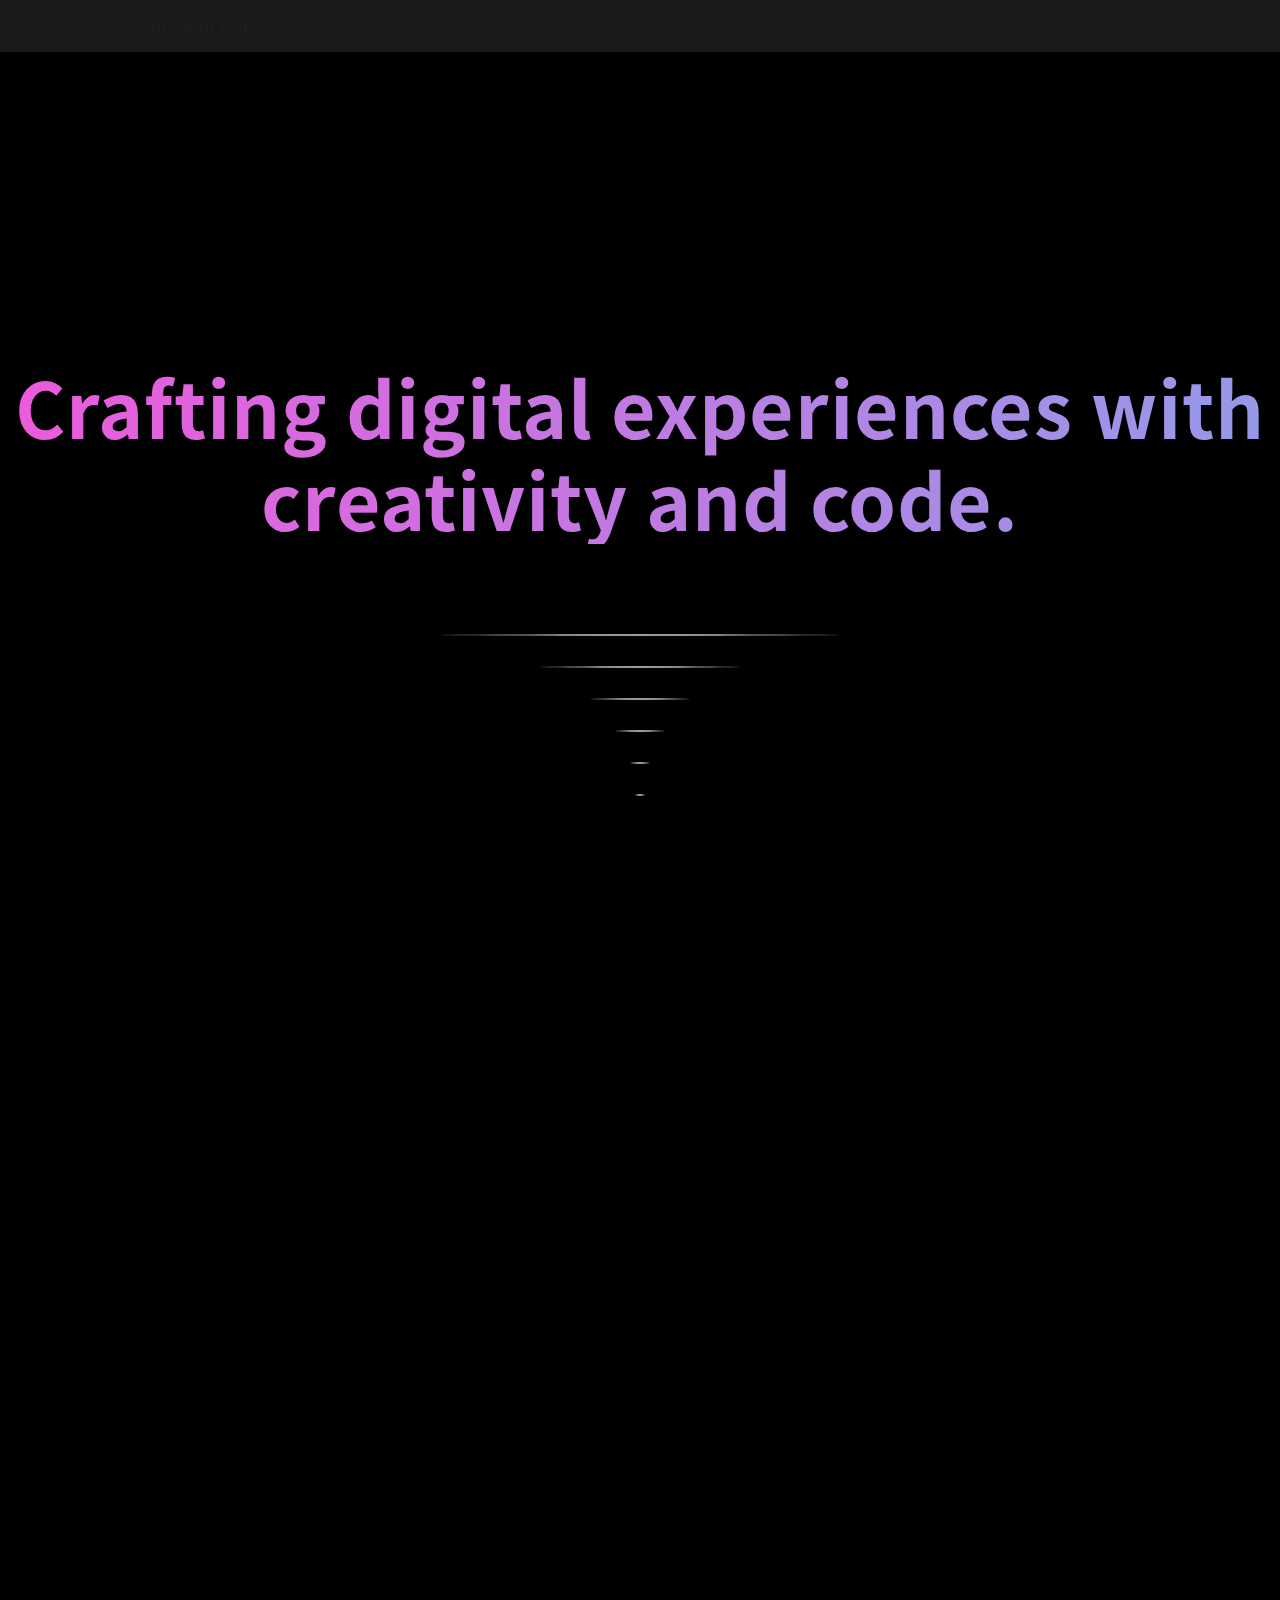
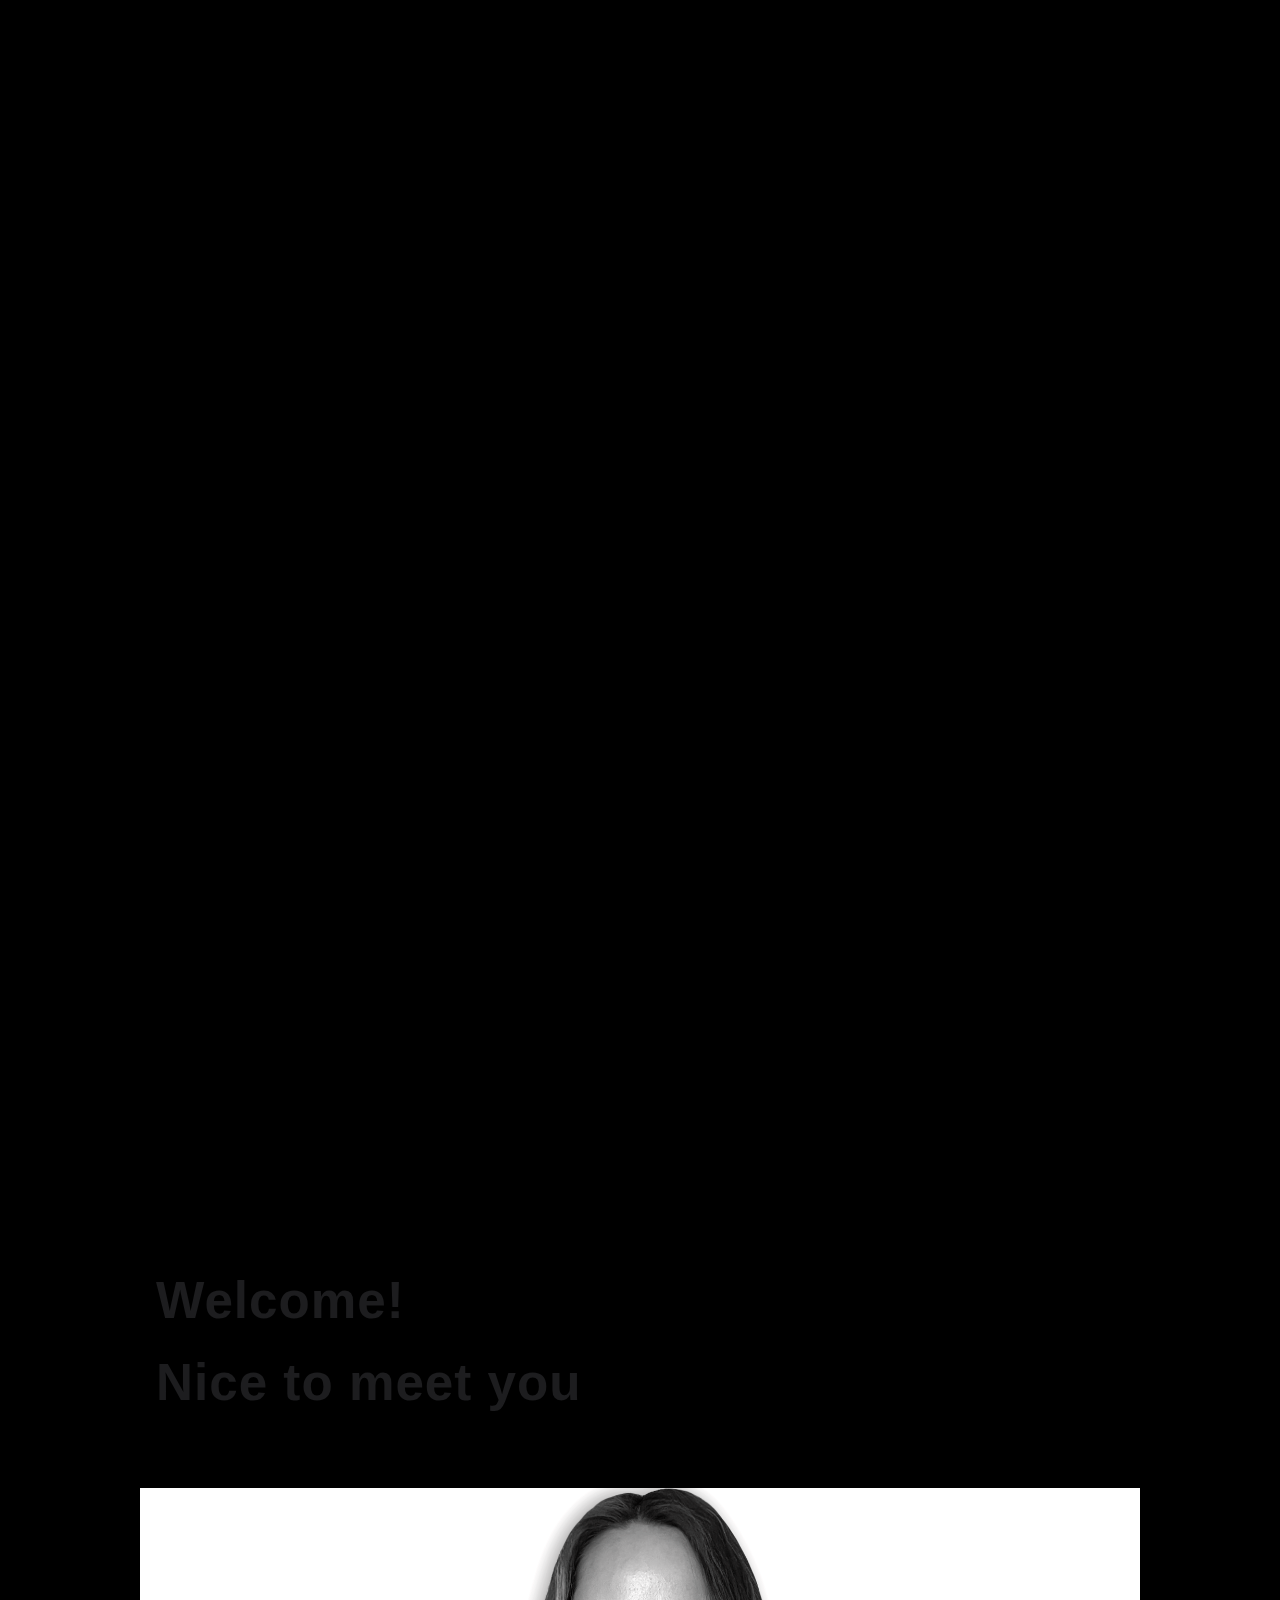
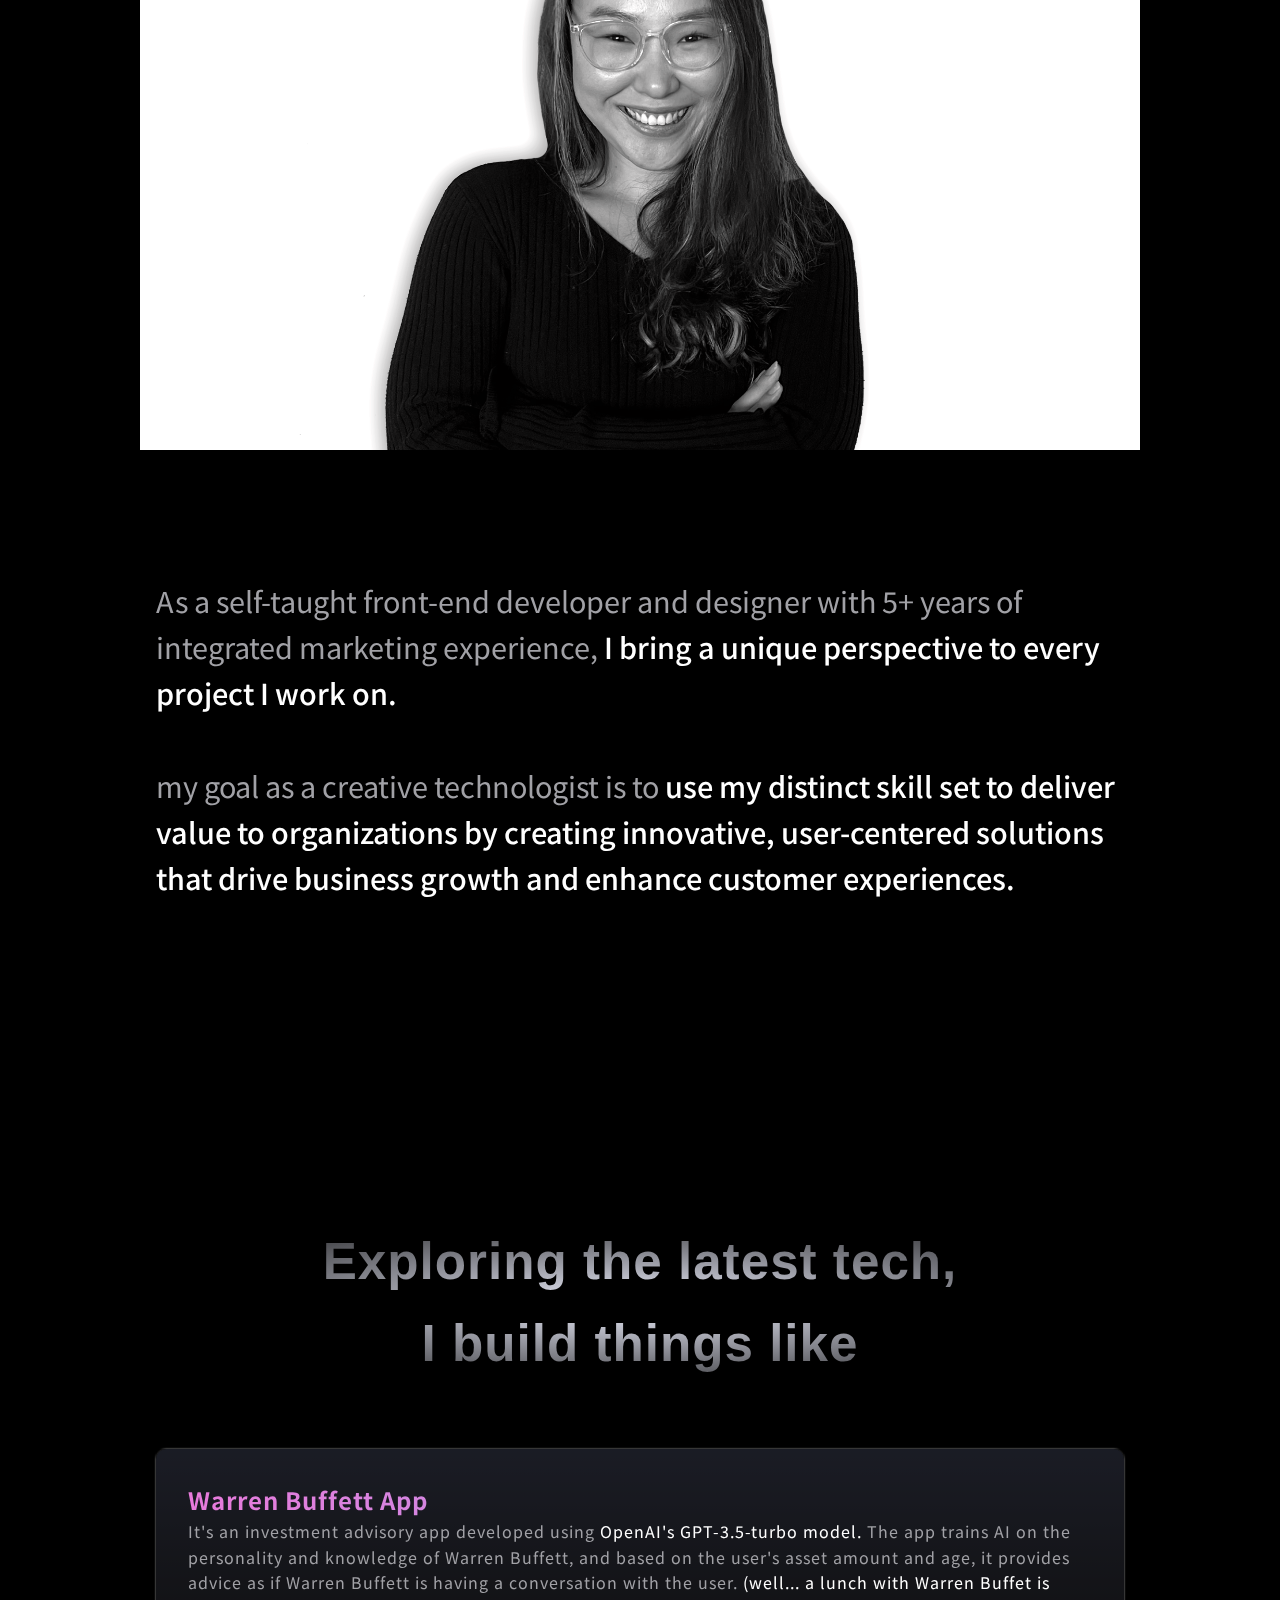
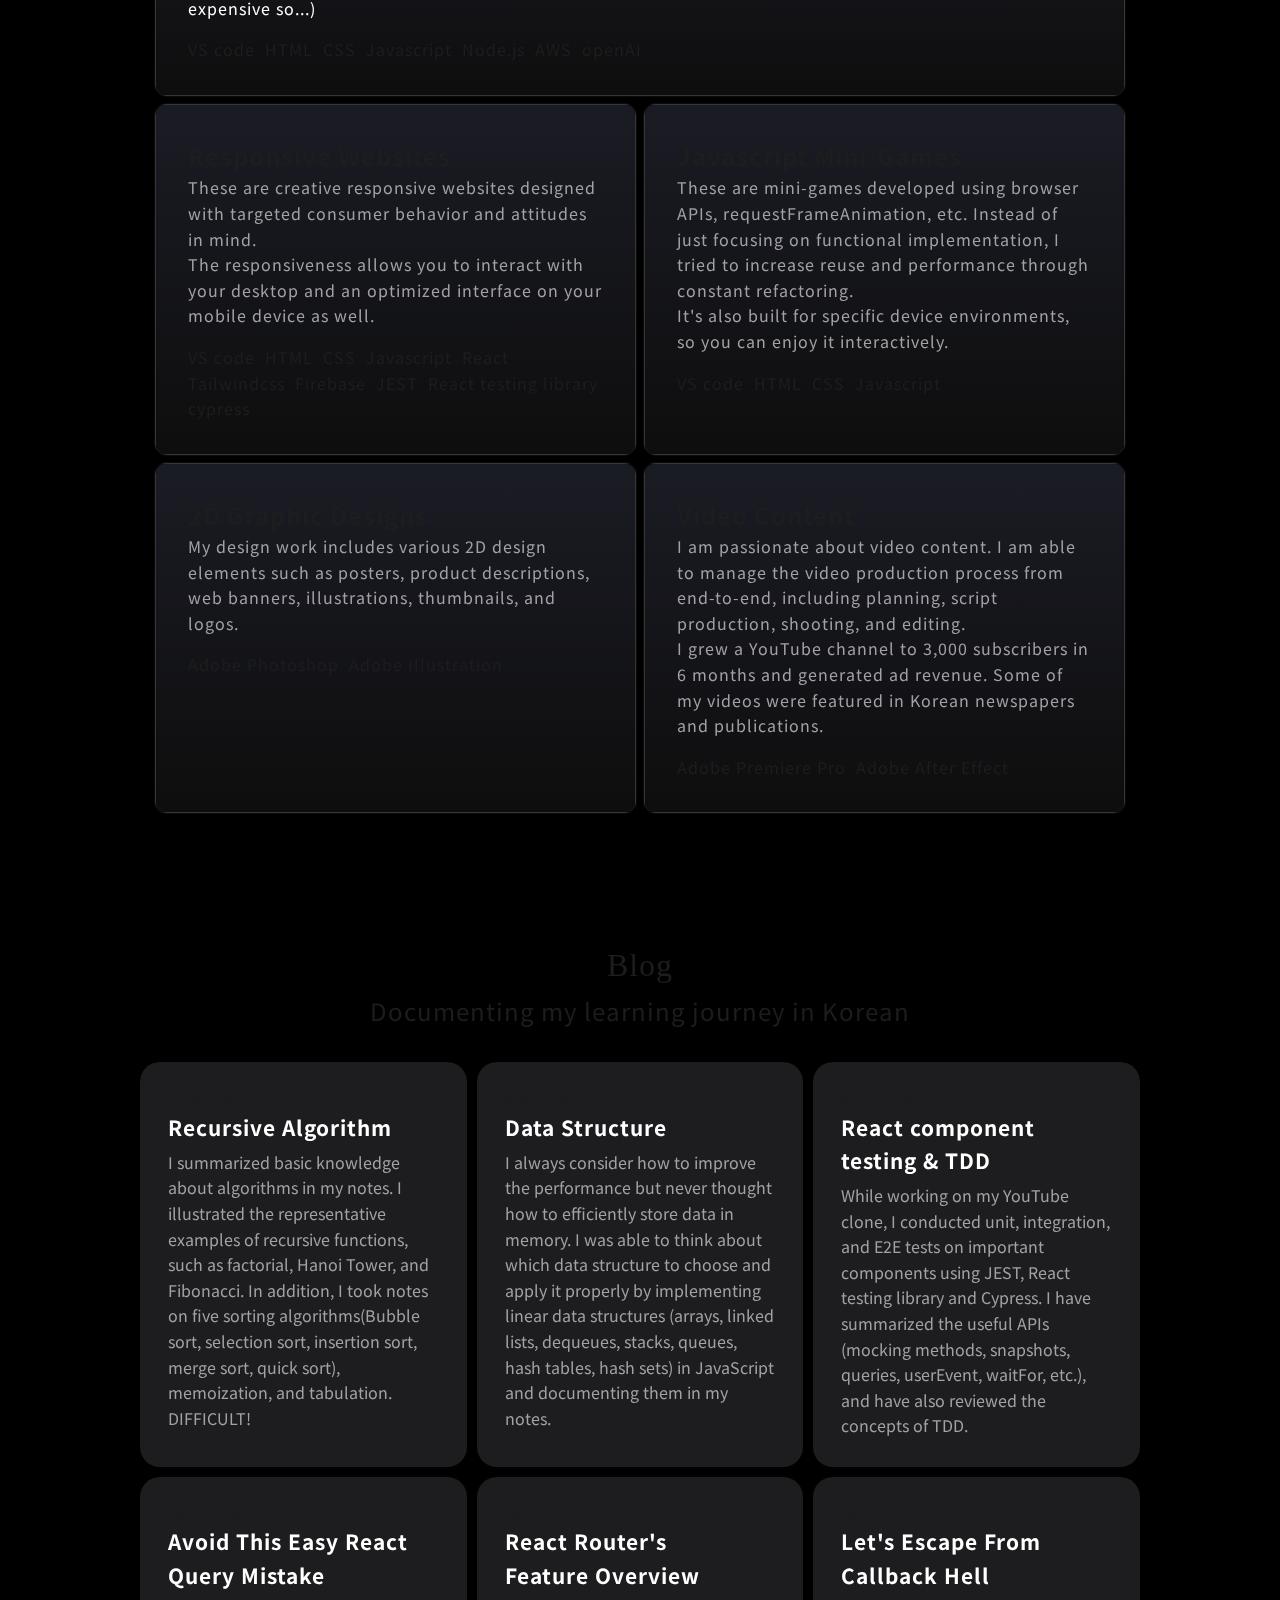
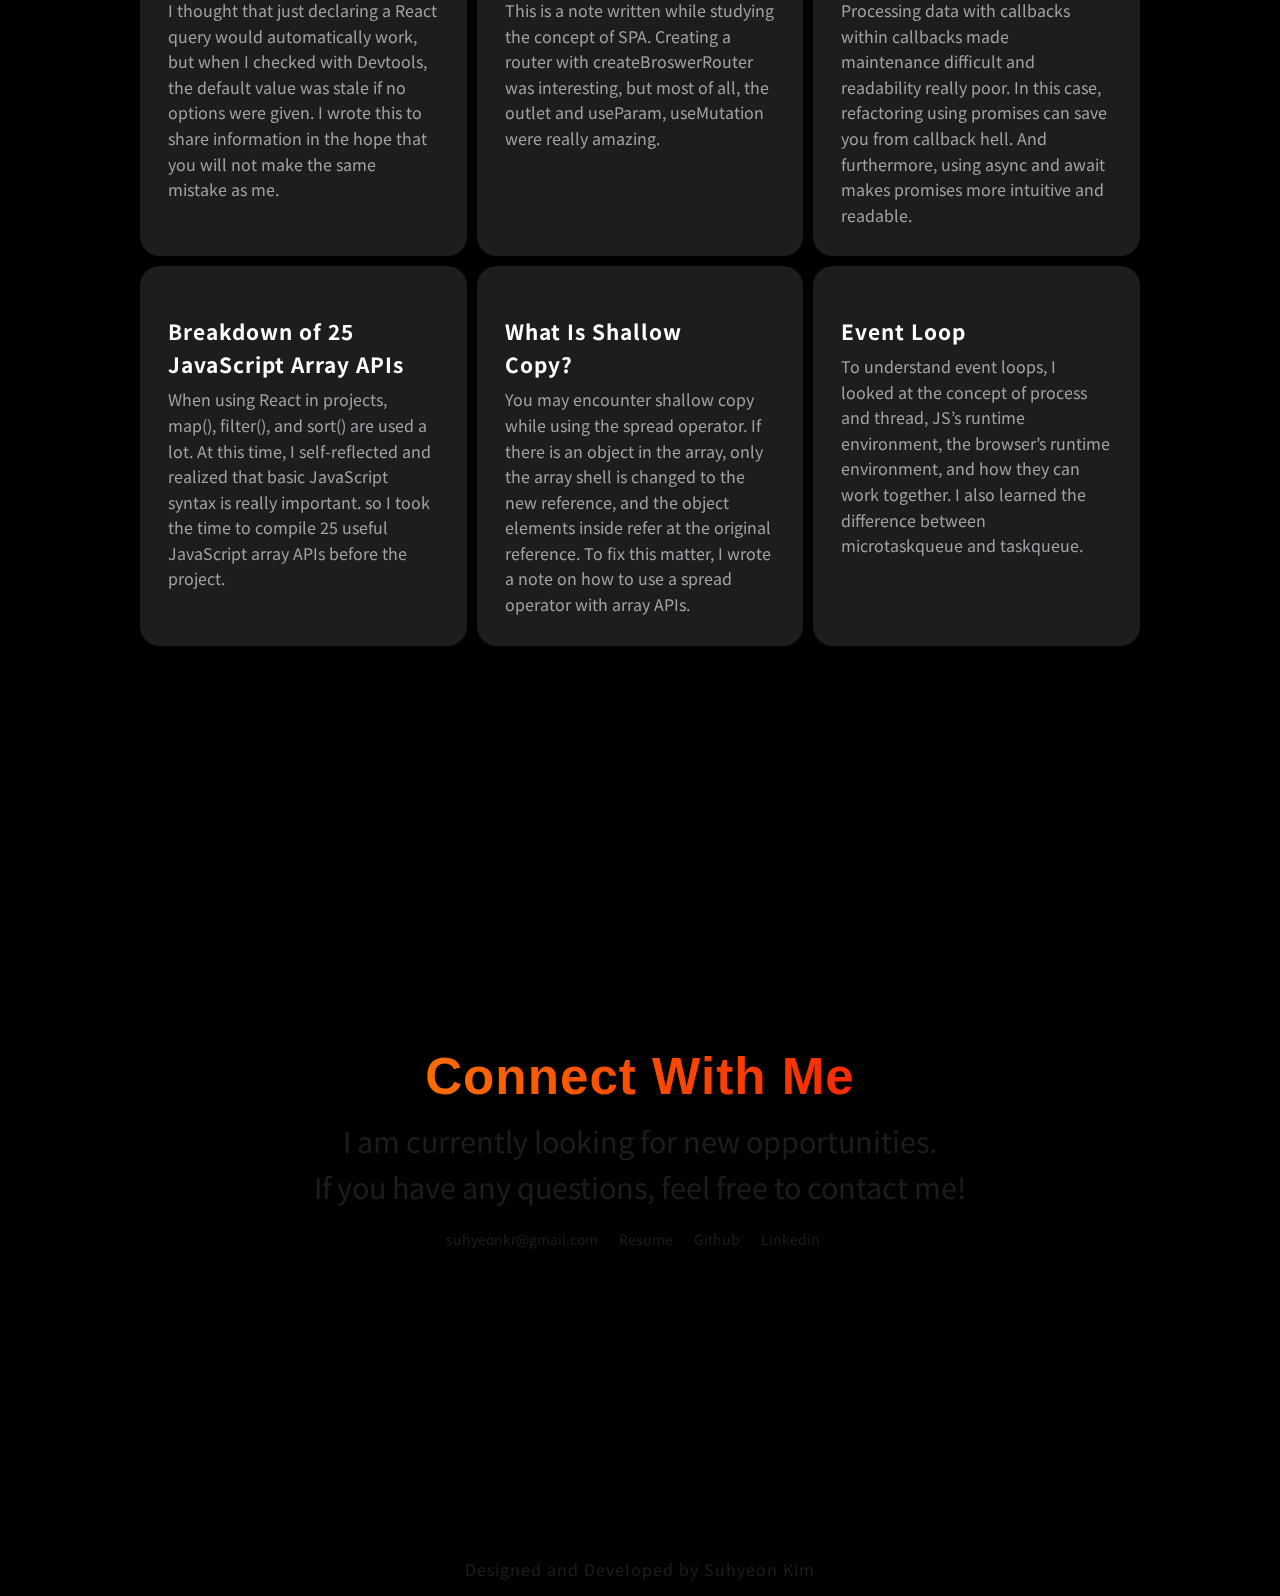
==== commit 53a09daf: "change" ====
--- a/index.html
+++ b/index.html
@@ -24,7 +24,6 @@
 	<title>Suhyeon Kim</title>
 	<link href="https://fonts.googleapis.com/css2?family=Noto+Sans+KR:wght@400;900&display=swap" rel="stylesheet">
     <link href="https://fonts.googleapis.com/icon?family=Material+Icons" rel="stylesheet">
-    <link href="https://unpkg.com/aos@2.3.1/dist/aos.css" rel="stylesheet">
 	<link rel="stylesheet" href="css/default.css">
 	<link rel="stylesheet" href="css/main.css">
         <!-- font -->
@@ -34,7 +33,6 @@
 	  <script src="https://cdnjs.cloudflare.com/ajax/libs/lodash.js/4.17.21/lodash.min.js" integrity="sha512-WFN04846sdKMIP5LKNphMaWzU7YpMyCU245etK3g/2ARYbPK9Ub18eG+ljU96qKRCWh+quCY7yefSmlkQw1ANQ==" crossorigin="anonymous" referrerpolicy="no-referrer"></script>
 	  <script src="https://cdnjs.cloudflare.com/ajax/libs/gsap/3.11.1/gsap.min.js" integrity="sha512-Mf/xUqfWvDIr+1B6zfnIDIiG7XHzyP/guXUWgV6PgaQoIFeXkJQR5XWh9fqAiCiRCpemabt3naV4jhDWVnuYDQ==" crossorigin="anonymous" referrerpolicy="no-referrer"></script>
 	  <script src="https://cdnjs.cloudflare.com/ajax/libs/gsap/3.11.1/ScrollToPlugin.min.js" integrity="sha512-lFUdnIP0VHYatqtK0Mni2SDBS62JtUUPq9F26a/SDPZMHoGp3E1WO9gHXu1DddaN1ig1fn4mvHAqJ4x0kauKQw==" crossorigin="anonymous" referrerpolicy="no-referrer"></script>
-	  <script src="https://unpkg.com/aos@2.3.1/dist/aos.js"></script>
       <script defer src="js/main.js"></script>
 	</head>
     
@@ -100,15 +98,14 @@
 				<canvas id="video-canvas-0" width="1920" height="1080"></canvas>
 			</div>
 			<div class="sticky-elem main-message a">
-				<p><strong>Hi, I'm Sue</strong><br>
-					a front-end developer <br> and designer</p>
+				<p>I'm Sue, a <strong>developer</strong><br> who creates experiences with... </p>
 			</div>
 
 			<div class="sticky-elem main-message b">
 
                 <div class="centered">
-                <span class="my">My</span>
-                <span class="tools">Tools 🔨</span>
+                <span class="my">Tools</span>
+                <span class="tools">🔨</span>
                 </div>
 
 				<div class="tool dev">
@@ -116,10 +113,8 @@
 					<a href=""><img src="../images/css3.svg" alt=""></a>
 					<a href=""><img src="../images/javascript.svg" alt=""></a>
 					<a href=""><img src="../images/sass.svg" alt=""></a>
-					<a href=""><img src="../images/postcss.svg" alt=""></a>
-					<a href=""><img class="tailwind" src="../images/tailwindcss.svg" alt=""></a>
+					<a href=""><img src="../images/tailwindcss.svg" alt=""></a>
 					<a href=""><img src="../images/react.svg" alt=""></a>
-					<a href=""><img class="recoil" src="../images/recoil.svg" alt=""></a>
 					<a href=""><img class="bootstrap" src="../images/bootstrap.svg" alt=""></a>
 					<a href=""><img src="../images/firebase.svg" alt=""></a>
 					<a href=""><img src="../images/jest.svg" alt=""></a>
@@ -133,7 +128,7 @@
 			</span>
 
 			<div class="sticky-elem main-message c">
-				<p>My Palette</p>
+				<p>Palette</p>
 				<div class="tool palette">
 					<a href=""><img src="../images/adobexd.svg" alt=""></a>
 					<a href=""><img src="../images/adobephotoshop.svg" alt=""></a>
@@ -145,40 +140,55 @@
         </section>
 
 		<div class="normal-content introduction" id="movetointro">
-			<p class="mid-message introduction" data-aos="fade-up" data-aos-duration="1000">
-				<strong>Hello,<br>
-					Nice to meet you!</strong>
+			<p class="mid-message introduction">
+				<strong>Welcome!<br>
+					Nice to meet you</strong>
 			</p>
 
 			<img class="self-photo" src="/images/self-portrait1.png" alt="self-portrait-photo">
             <!-- <canvas class="image-blend-canvas" width="1920" height="1080"></canvas> -->
 
-				<p class="desc-message introduction" data-aos="fade-up">
-					
-                    As a self-taught front-end developer and designer,<br> 
-                    I bring a unique perspective to every project I work on. <br>
+				<p class="desc-message introduction">
+                    As a self-taught front-end developer and designer with 5+ years of integrated marketing experience, 
+                    <span class="highlighted">I bring a unique perspective to every project I work on. <br></span> 
                     <br>
-                    With over 5 years of experience in marketing, <br>
-                    I have a natural inclination towards good design as a crucial component of creating high-quality content.
-                    My passion for understanding online consumer behavior has led me to delve into the world of UX design, HTML, CSS, and JavaScript. <br>
-                    <br>
-                    I strive to create seamless and intuitive designs that incorporate engaging microinteractions and animations to enhance the user experience. <br>
-                    I am continuously working towards improving the overall user experience.<br>
-                    <br>
-                    <strong>
-                    I am always excited to take on new challenges and expand my skill set to deliver exceptional results.
-                    </strong>
+                   my goal as a creative technologist is to <span class="highlighted">use my distinct skill set to deliver value to organizations by creating innovative, 
+                    user-centered solutions that drive business growth and enhance customer experiences.</span> 
+
 				</p>
 		</div>
 
 		<div class="normal-content work" id="movetowork">
-			<p class="mid-message work" data-aos="fade-up" data-aos-duration="1000" >
+			<p class="mid-message work">
                 <strong>Exploring the latest tech,<br>
                     I build things like</strong>
             </p>
 
             <div class="project-container" onmouseover="changeMouseOverColor()" onmouseleave="changeMouseOutColor()">
 
+                <li class="project openAI">
+                    <a class="project-link-wrapper" href="https://investortalk-app.pages.dev/">
+                        <div class="overlay">
+                        <div class="text-container">
+                        <span class="p-title">
+                            <p><strong>Warren Buffett App</strong></p>
+                        </span>
+
+                        <span class="p-description">
+                            <p>
+                                It's an investment advisory app developed using <strong>OpenAI's GPT-3.5-turbo model.</strong> 
+                                The app trains AI on the personality and knowledge of Warren Buffett, and based on the user's asset amount and age, 
+                                it provides advice as if Warren Buffett is having a conversation with the user.
+                                <strong>(well... a lunch with Warren Buffet is expensive so...)</strong> 
+                            </p>
+                        </span>
+                        <span class="p-tool">
+                            <p>VS code&nbsp; HTML&nbsp; CSS&nbsp; Javascript&nbsp; Node.js&nbsp; AWS&nbsp; openAI&nbsp;</p>
+                        </span>
+                        </div>
+                    </div>
+                    </a> 
+                </li>
                 <li class="project website">
                     <a class="project-link-wrapper" href="./websites/index.html">
                         <div class="overlay">
--- a/css/main.css
+++ b/css/main.css
@@ -3,7 +3,7 @@
 body {
 	overflow-x: hidden;
 	color: rgb(29, 29, 31);
-	background-color: var(--bg-home-color);
+	background-color: black;
 	letter-spacing: 1px;
 }
 
@@ -28,7 +28,7 @@
 
 .local-nav{
     height: 52px;
-    border-bottom: 1px solid var(--border-gray-color);
+    border-bottom: 1px solid var(--accent-color);
     padding: 0 1rem;
     position: fixed;
     top: 0;
@@ -112,7 +112,7 @@
   }
 
 .material-icons.menuicon-inside{
-	color: gainsboro;
+	color: var(--accent-color);
 	padding: 14px 10px;
 	float: right;
 }
@@ -157,12 +157,12 @@
 }
 
 .menu-mobile div a{
-	color: var(--font-light-color);
+	color: var(--accent-color);
 	cursor: pointer;
 }
 
 .menu-mobile div a:hover{
-	color: var(--accent-color);
+	color: white;
 }
 
 .menu-mobile .mobile-main-menu-bar div .resume-download{
@@ -243,18 +243,22 @@
 }
 
 .main-message {
-	font-family: 'Noto Sans KR', sans-serif;
+	font-family: 'proxima_nova_altbold', sans-serif;
 	top: 42vh;
 	font-size: 2.5rem;
 	opacity: 0;
 }
 
 .main-message.a{
-	color: #a1a1a6;
+	color: white;
+	letter-spacing: 0;
 }
 
 .main-message.a strong{
-	color: white;
+	background-clip: text;
+	background-image: linear-gradient(to top, #fe42cc, #fd5900);
+	-webkit-background-clip: text;
+	-webkit-text-fill-color: transparent;
 }
 
 .main-message.c p{
@@ -282,11 +286,10 @@
 }
 
 .tool.dev{
-	display: grid;
-	grid-template-columns: repeat(5, 80px);
+	display: flex;
+	justify-content: center;
 	align-items: center;
-	justify-content: center;
-	text-align: center;
+	gap: 10px;
 }
 
 .tool.palette{
@@ -301,15 +304,9 @@
 	height: 6vh;
 }
 
-.tool a .recoil,
 .tool a .bootstrap{
 	width: 100%;
 	height: 5vh;
-}
-
-.tool a .tailwind{
-	width: 100%;
-	height: 3vh;
 }
 
 .main-message.b {
@@ -342,14 +339,16 @@
 
 .desc-message.introduction{
 	margin-top: 4rem;
-	
-}
-
-.desc-message.introduction strong{
-	background-clip: text;
-	background-image: linear-gradient(90deg, rgba(223,112,189,1) 0%, rgba(185,108,246,1) 100%);
+	color: #a1a1a6;
+}
+
+.desc-message.introduction .highlighted{
+	/* background-clip: text;
+	background-image: linear-gradient(90deg, rgb(255, 255, 255) 0%, rgb(224, 192, 250) 100%);
 	-webkit-background-clip: text;
-	-webkit-text-fill-color: transparent;
+	-webkit-text-fill-color: transparent; */
+	color: white;
+	font-weight: 500;
 }
 
 .sticky-elem {
@@ -486,7 +485,22 @@
     cursor: pointer;
     transition: 0.2s;
 	border-radius: 10px;
-	background-color: #282727;
+	background: linear-gradient(to top, #242324, #43475c);
+	/* box-shadow: 0 6px 6px -4px rgb(128, 158, 160); */
+	box-shadow: 0 0 2px #ccc;
+	
+}
+        
+.project.openAI .p-title p{
+	background-clip: text;
+	background-image: linear-gradient(to right, #e87adb, #9ea4ec);
+	-webkit-background-clip: text;
+	-webkit-text-fill-color: transparent;
+}
+
+.project.openAI .p-description strong{
+	color: white;
+	font-weight: normal;
 }
 
 .project-link-wrapper{
@@ -517,6 +531,7 @@
 .project:hover{
     transform: translateY(-5px);
 }
+
 
 
 .overlay{
@@ -605,7 +620,7 @@
 }
 
 footer{
-	border-top: 1px solid var(--border-gray-color);
+	border-top: 1px solid var(--accent-color);
 	color: var(--font-light-color);
 	display: flex;
 	justify-content: center;
@@ -618,7 +633,7 @@
 	height: 42px;
 	background-color: #333;
 	color: var(--font-light-color);
-	border: 2px solid var(--border-gray-color);
+	border: 2px solid var(--accent-color);
 	border-radius: 50%;
 	cursor: pointer;
 	display: flex;
@@ -739,6 +754,10 @@
 		margin: auto;
 	}
 
+	.project:nth-child(1){
+		grid-column: 1/span 2;
+	}
+
 	.project {
 		margin: 0;
 	}
@@ -810,18 +829,12 @@
 		height: 60px;
 	}
 	
-	.tool a .tailwind{
-		width: 100%;
-		height: 30px;
-	}
-	
-	.tool a .recoil{
-		width: 100%;
-		height: 45px;
-	}
-	
 	.tool a .bootstrap{
 		width: 100%;
 		height: 60px;
 	}
-}
+
+	.main-message.c p{
+		font-size: 4.5rem;
+	}
+}
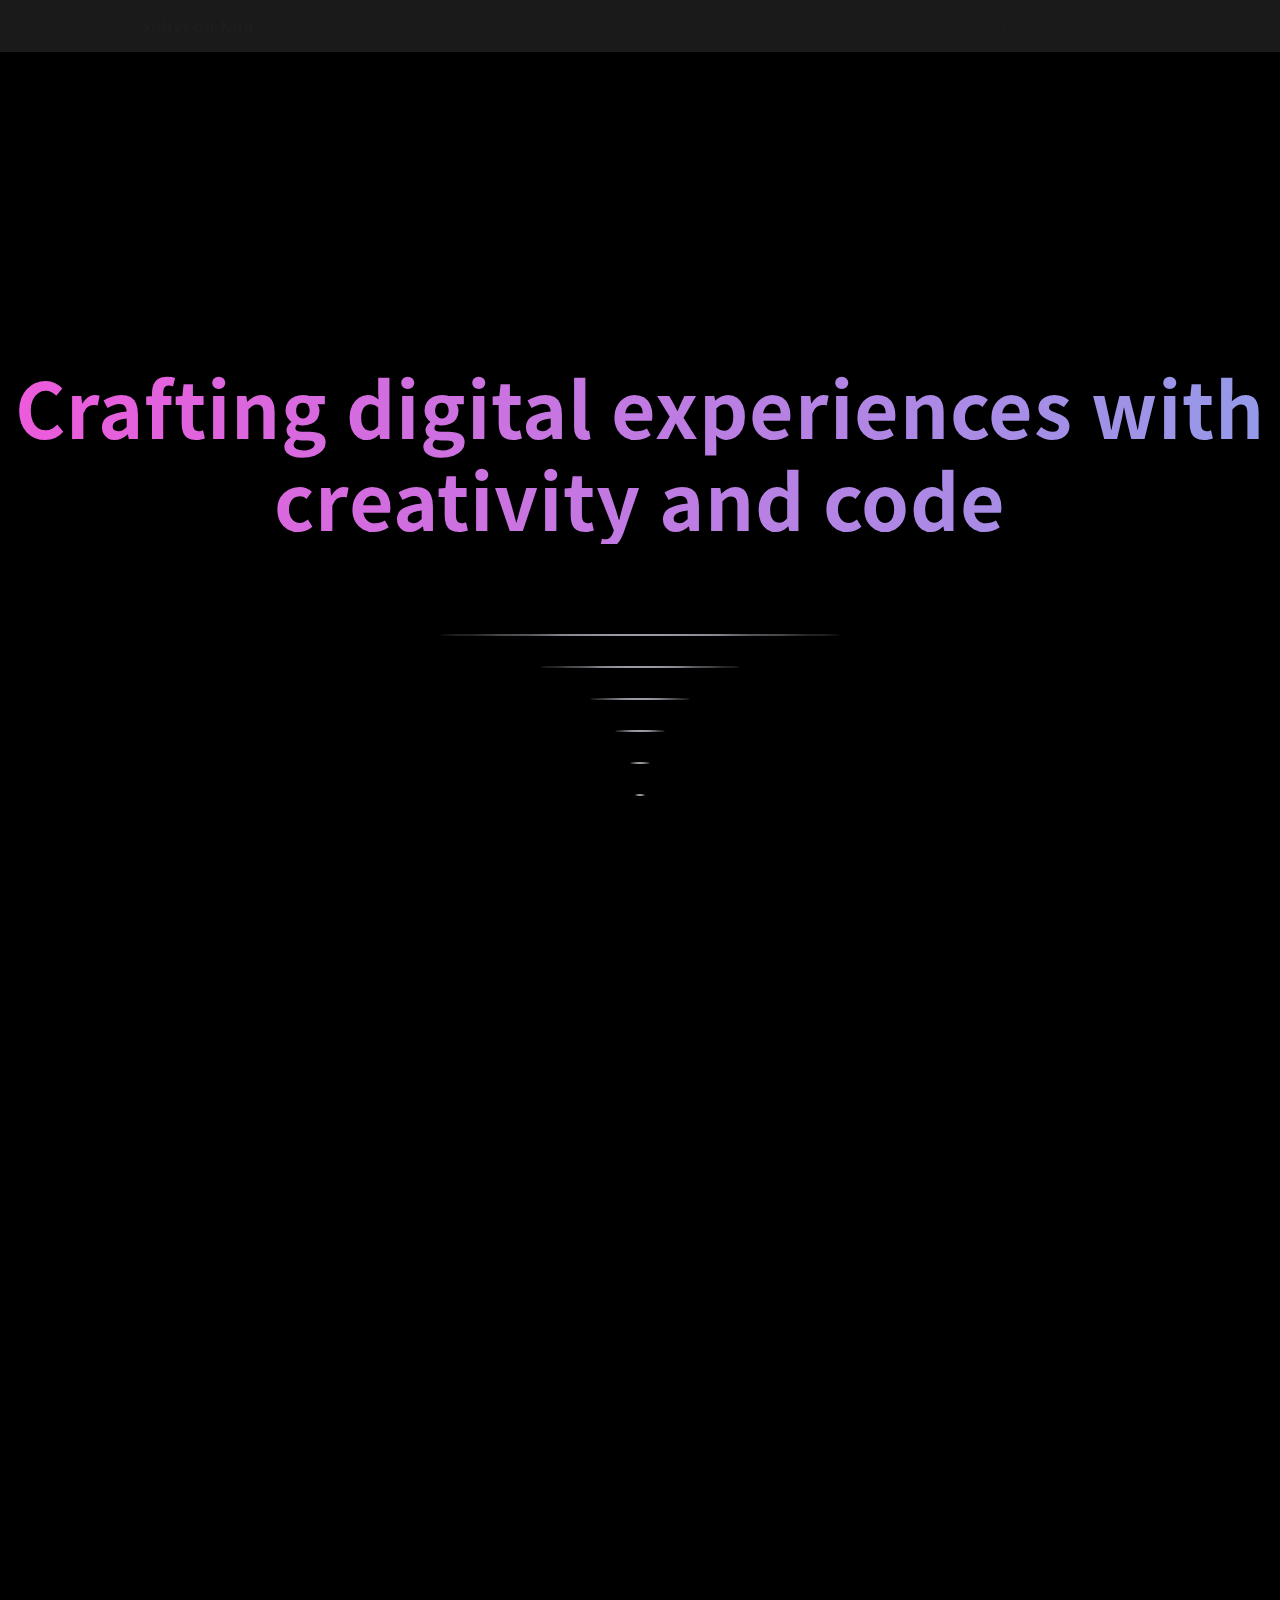
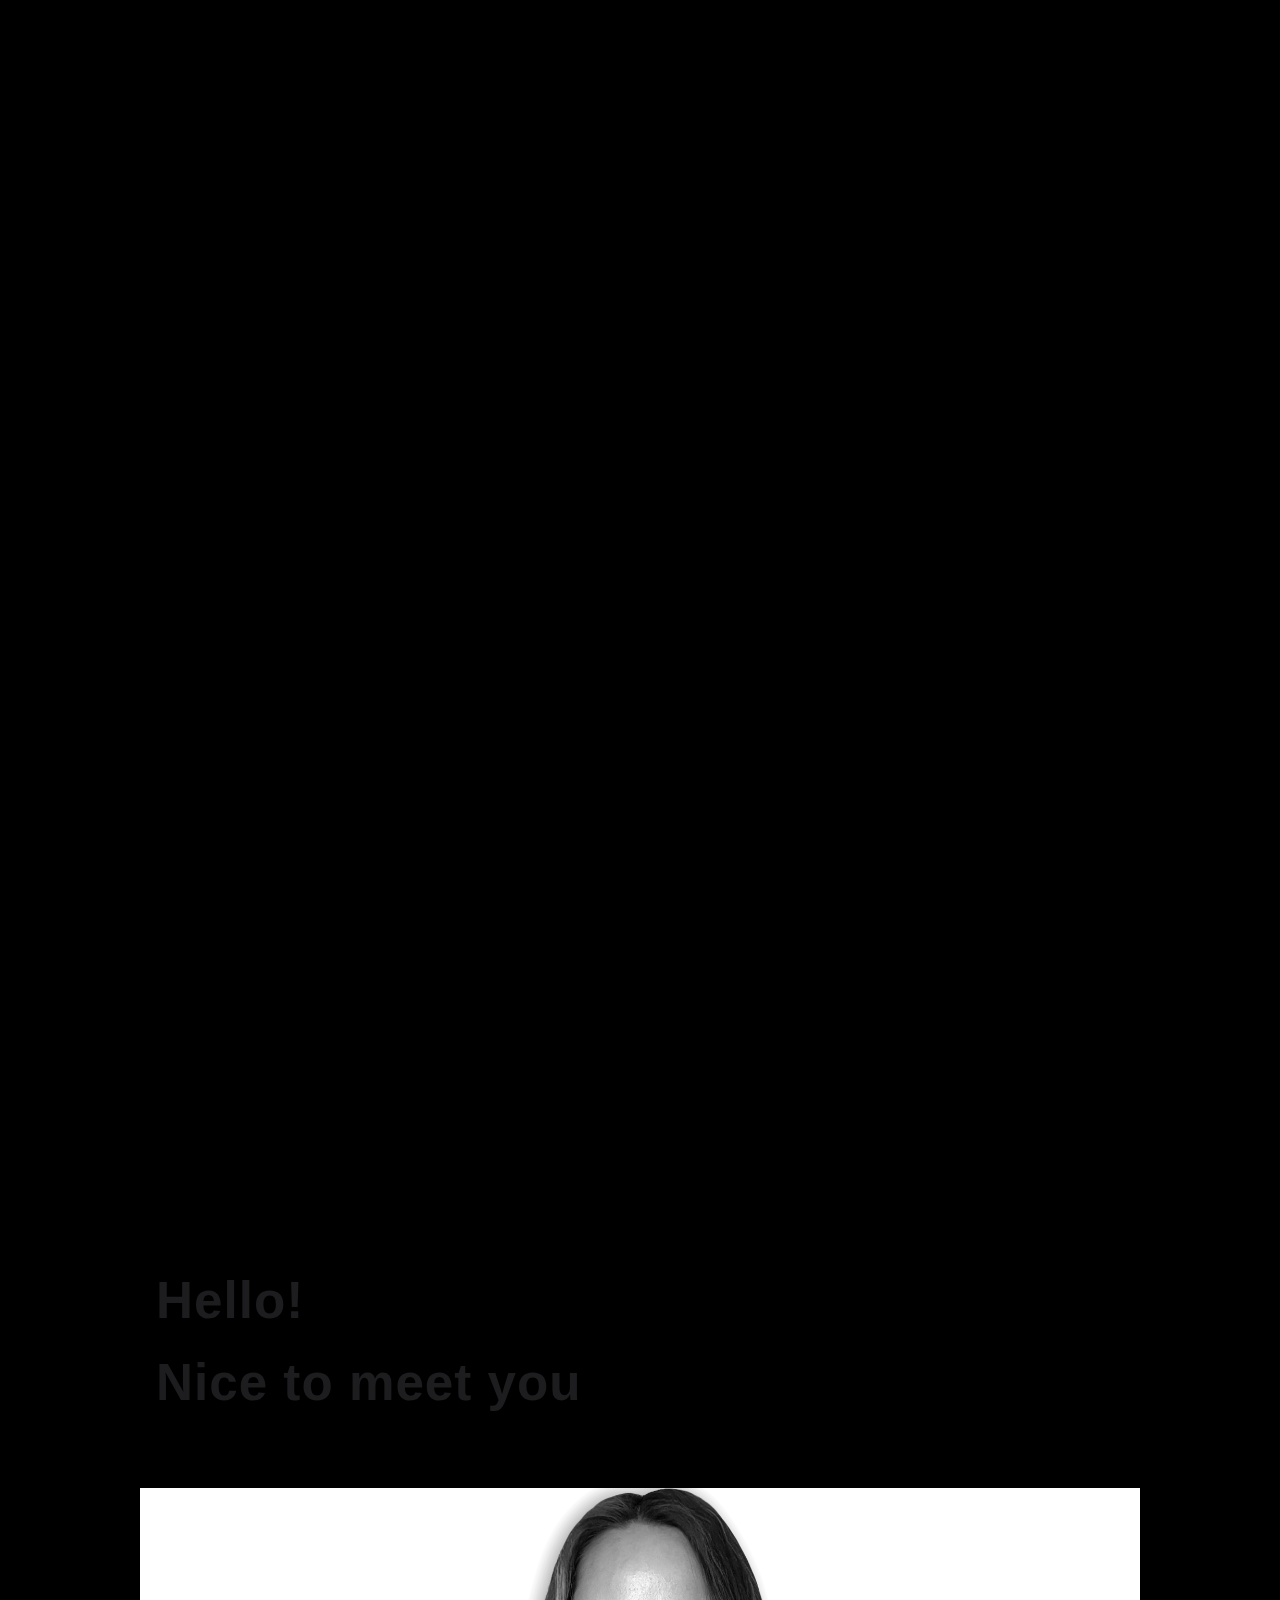
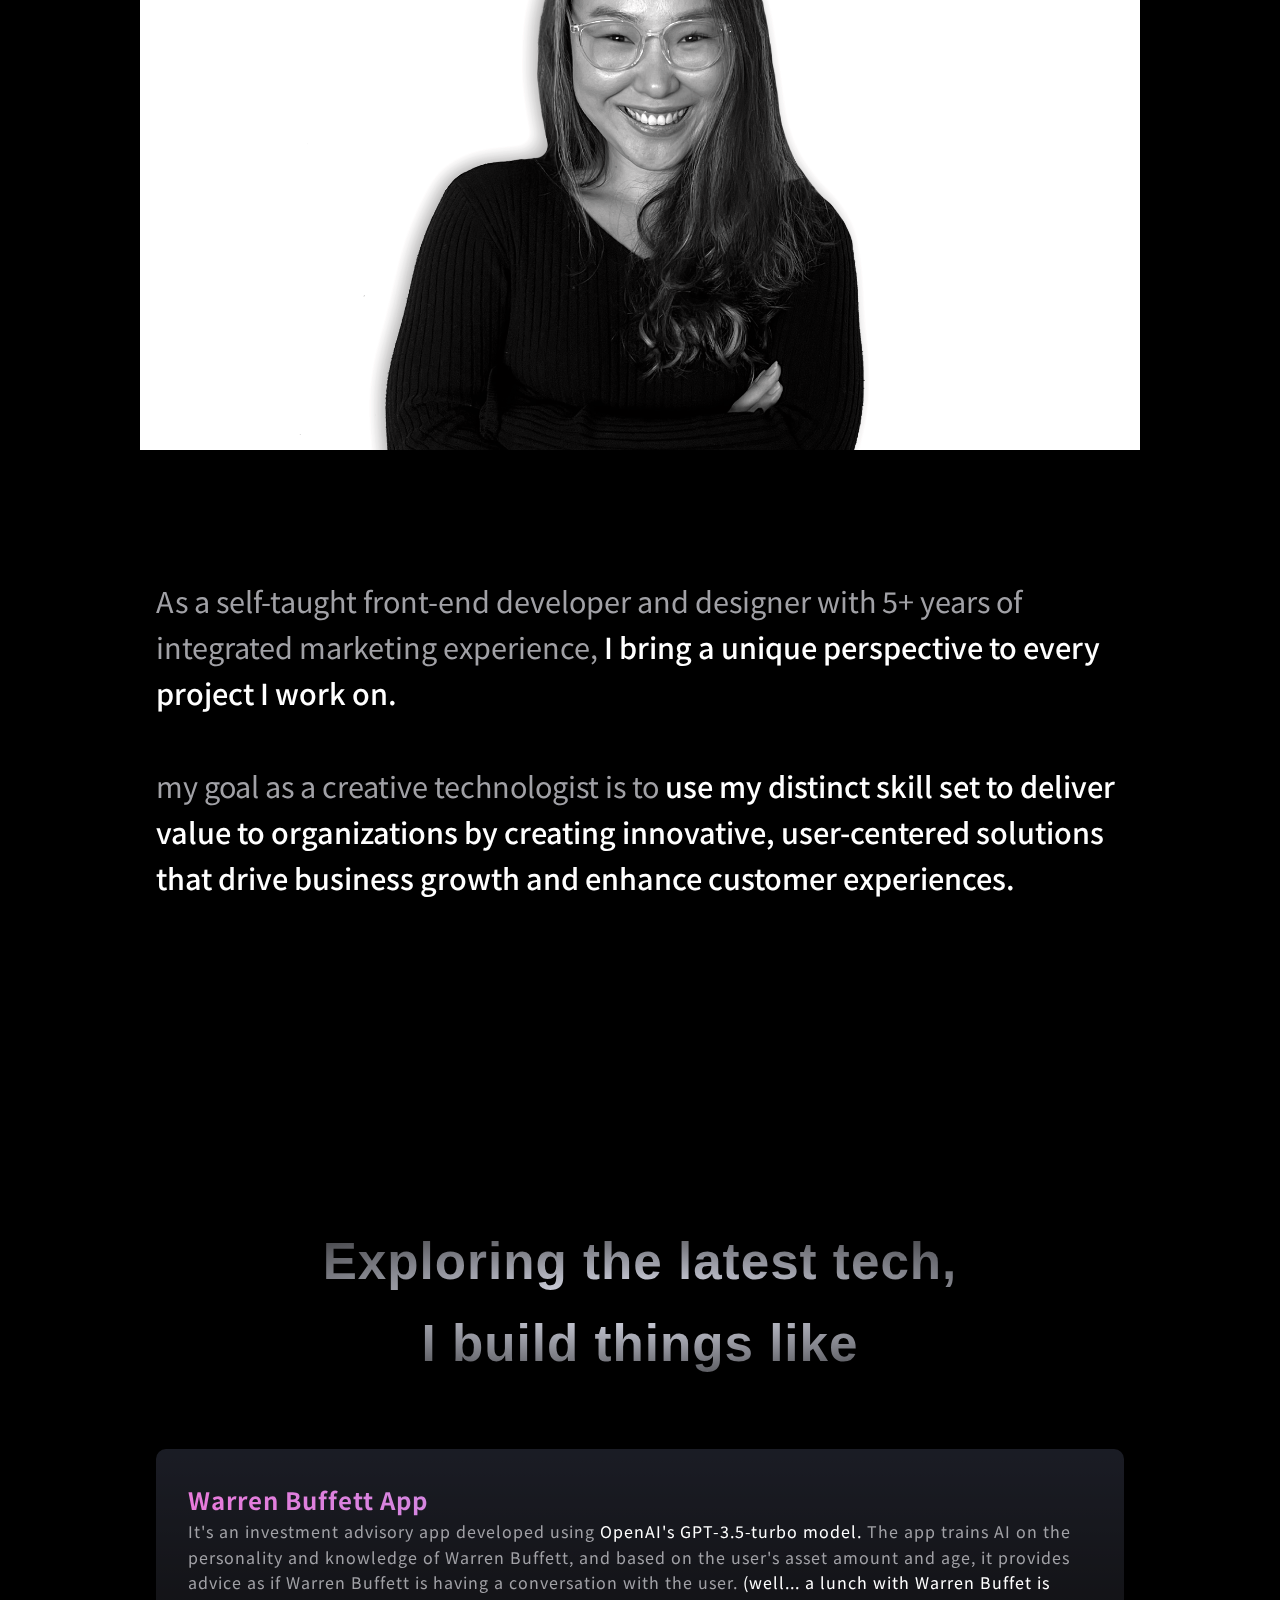
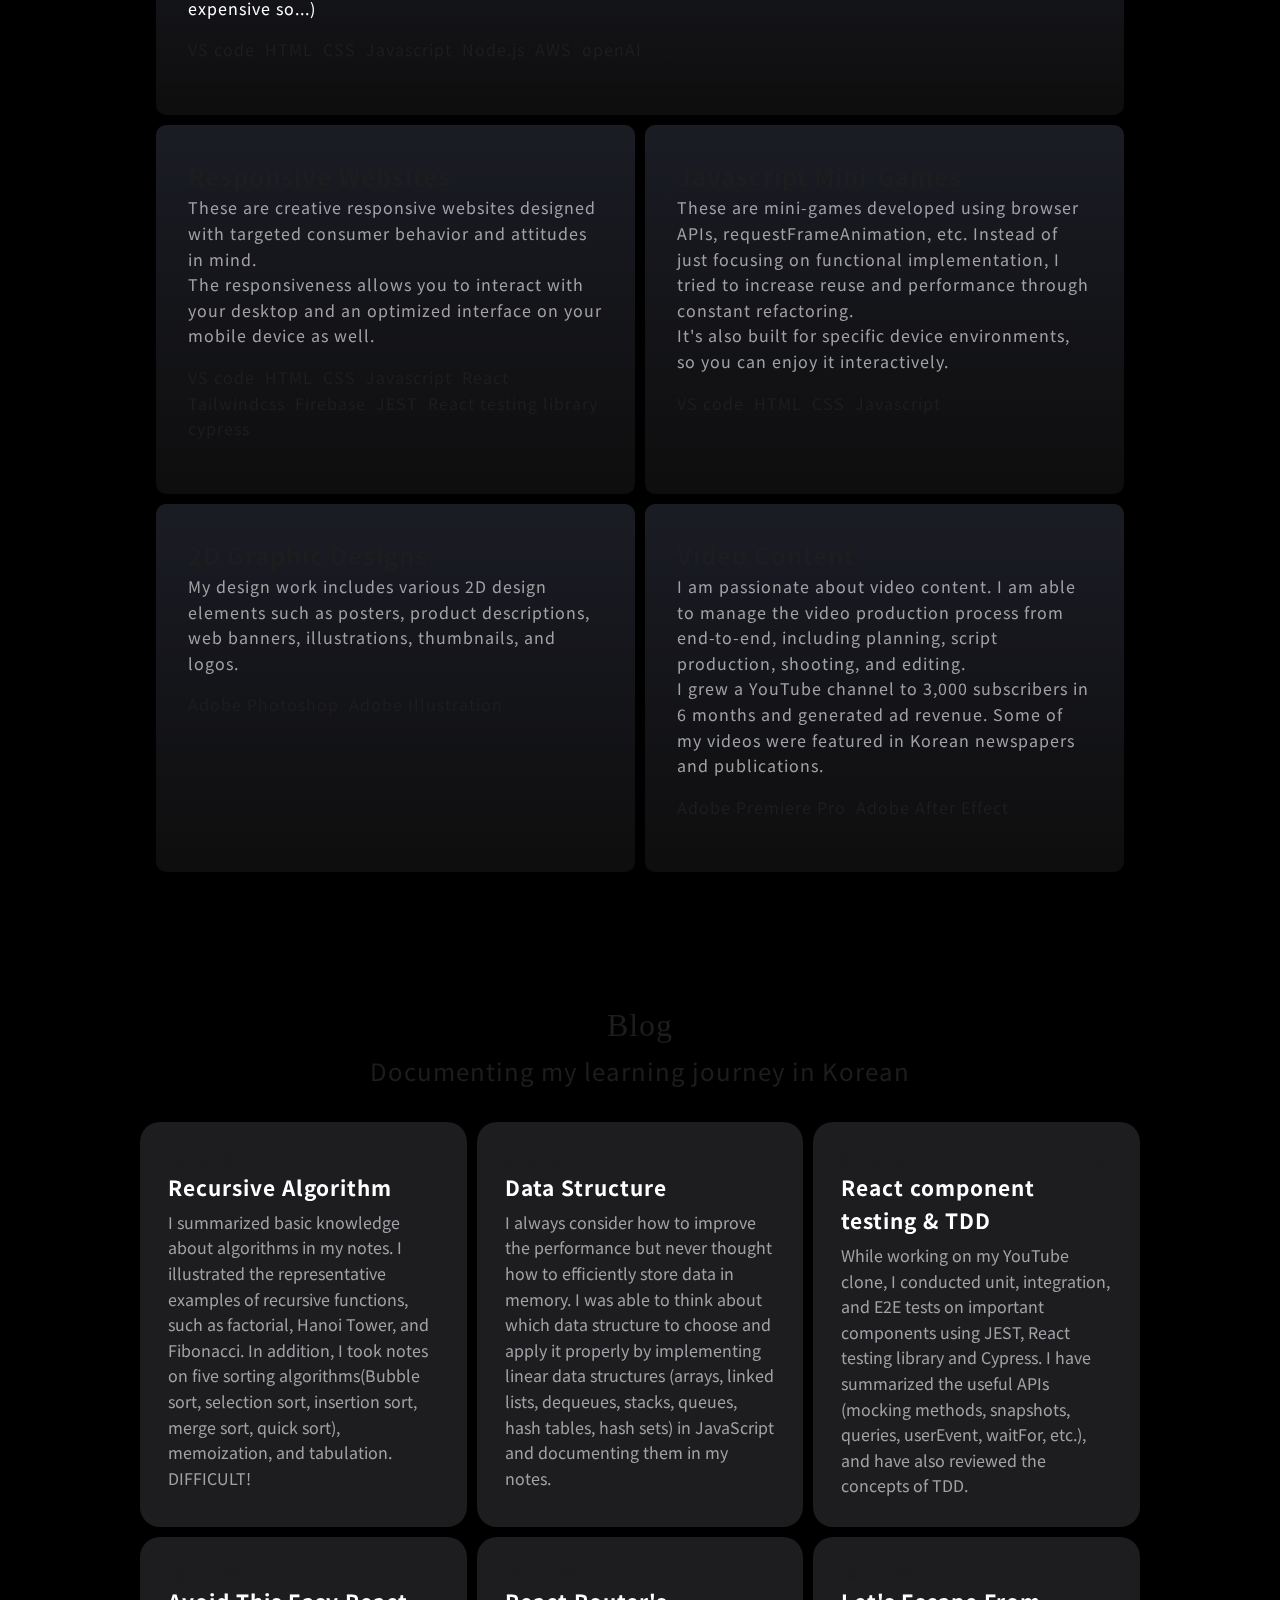
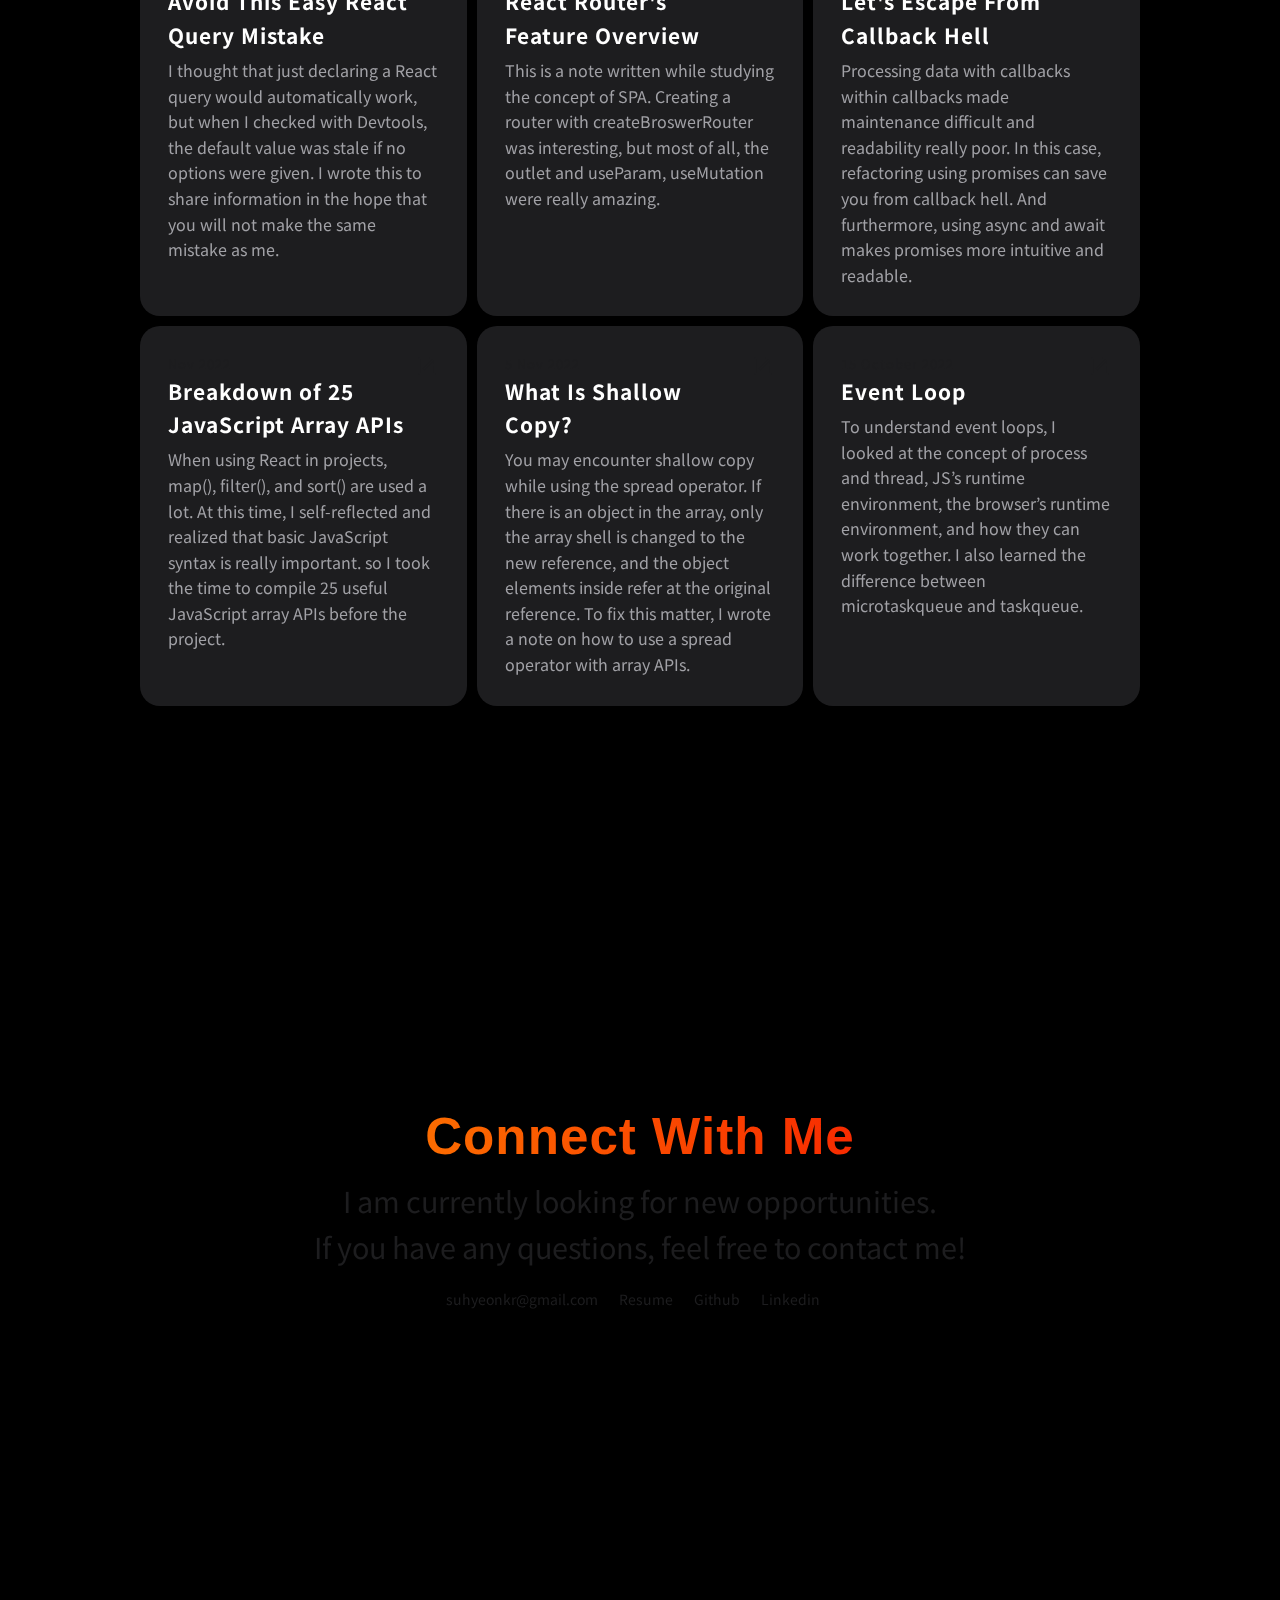
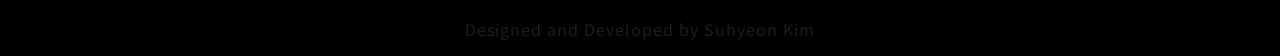
==== commit d8113e3d: "change" ====
--- a/index.html
+++ b/index.html
@@ -87,7 +87,7 @@
 
         <section class="wrapper">
 		<section class="scroll-section" id="scroll-section-0" >
-            <h1>Crafting digital experiences with creativity and code.</h1>
+            <h1>Crafting digital experiences with creativity and code</h1>
             <div class="ball"></div>
             <div class="ball"></div>
             <div class="ball"></div>
@@ -104,8 +104,8 @@
 			<div class="sticky-elem main-message b">
 
                 <div class="centered">
-                <span class="my">Tools</span>
-                <span class="tools">🔨</span>
+                <span class="my">Beautiful</span>
+                <span class="tools">Tools</span>
                 </div>
 
 				<div class="tool dev">
@@ -141,7 +141,7 @@
 
 		<div class="normal-content introduction" id="movetointro">
 			<p class="mid-message introduction">
-				<strong>Welcome!<br>
+				<strong>Hello!<br>
 					Nice to meet you</strong>
 			</p>
 
--- a/css/main.css
+++ b/css/main.css
@@ -243,10 +243,16 @@
 }
 
 .main-message {
-	font-family: 'proxima_nova_altbold', sans-serif;
+	font-family: 'Noto Sans KR', sans-serif;
 	top: 42vh;
 	font-size: 2.5rem;
 	opacity: 0;
+}
+
+.main-message p {
+	font-weight: bold;
+	text-align: center;
+	line-height: 1.2;
 }
 
 .main-message.a{
@@ -261,15 +267,15 @@
 	-webkit-text-fill-color: transparent;
 }
 
-.main-message.c p{
-	margin-bottom: 10px;
+.main-message.b {
+	top: 38vh;
+	font-size: 3.5rem;
 }
 
 .centered{
 	font-weight: bold;
 	line-height: 1.2;
 	text-align: center;
-	margin-bottom: 20px;
 }
 
 .centered .my{
@@ -279,53 +285,24 @@
 	-webkit-text-fill-color: transparent;
 }
 
+.main-message.c p{
+	font-size: 3.5rem;
+	letter-spacing: 0;
+}
+
 .tool{
 	max-width: 1000px;
 	padding: 0 1rem 0;
 	margin: auto;
-}
-
-.tool.dev{
 	display: flex;
 	justify-content: center;
 	align-items: center;
-	gap: 10px;
-}
-
-.tool.palette{
-	display: flex;
-	justify-content: center;
-	align-items: center;
-	gap: 10px;
+	gap: 20px;
 }
 
 .tool a img{
-	width: 6vw;
-	height: 6vh;
-}
-
-.tool a .bootstrap{
-	width: 100%;
-	height: 5vh;
-}
-
-.main-message.b {
-	top: 38vh;
-	font-size: 4rem;
-}
-
-.main-message p {
-	font-weight: bold;
-	text-align: center;
-	line-height: 1.2;
-}
-
-.mid-message {
-	max-width: 1000px;
-	margin: 0 auto;
-	padding: 0 1rem;
-	font-size: 2.5rem;
-	color: var(--font-light-color);
+	max-width: 6vw;
+	max-height: 6vh;
 }
 
 .desc-message {
@@ -337,16 +314,18 @@
 	letter-spacing: normal;
 }
 
+.desc-message>a{
+	color: var(--accent-color);
+	font-size: 14px;
+	margin-right: 15px;
+}
+
 .desc-message.introduction{
 	margin-top: 4rem;
 	color: #a1a1a6;
 }
 
 .desc-message.introduction .highlighted{
-	/* background-clip: text;
-	background-image: linear-gradient(90deg, rgb(255, 255, 255) 0%, rgb(224, 192, 250) 100%);
-	-webkit-background-clip: text;
-	-webkit-text-fill-color: transparent; */
 	color: white;
 	font-weight: 500;
 }
@@ -415,19 +394,11 @@
 	animation: loading-circle-ani 1s infinite;
 }
 
-.pencil-logo {
-	left: 50%;
-	top: 50%;
-	width: 1000vw;
-	transform: translate(-10%, -50%);
-}
-
 .ribbon-path {
 	left: 50%;
 	top: 50%;
 	min-width: 850px;
 	transform: translate(-50%, -50%);
-	
 }
 
 .ribbon-path path {
@@ -450,7 +421,12 @@
 	text-align: center;
 }
 
-.mid-message{
+.mid-message {
+	max-width: 1000px;
+	margin: 0 auto;
+	padding: 0 1rem;
+	font-size: 2.5rem;
+	color: var(--font-light-color);
 	font-family: 'proxima_nova_altbold', sans-serif;
 }
 
@@ -483,14 +459,49 @@
     height: 100%;
     margin-bottom: 20px;
     cursor: pointer;
-    transition: 0.2s;
+    transition: 0.1s;
 	border-radius: 10px;
 	background: linear-gradient(to top, #242324, #43475c);
 	/* box-shadow: 0 6px 6px -4px rgb(128, 158, 160); */
-	box-shadow: 0 0 2px #ccc;
+	/* box-shadow: 0 0 2px #ccc; */
+	position: relative;
 	
 }
-        
+
+.project:before,
+.project:after {
+	content: "";
+	position: absolute;
+	top: -2px;
+	left: -2px;
+	background: var(--gradient-shadow);
+	background-size: 400%;
+	width: calc(100% + 4px);
+	height: calc(100% + 4px);
+	z-index: -1;
+	animation: animate 20s linear infinite;
+}
+
+.project:after {
+	filter: blur(5px);
+}
+
+.project:hover{
+    transform: none;
+}
+
+@keyframes animate {
+	0% {
+		background-position: 0 0;
+	}
+	50% {
+		background-position: 200% 0;
+	}
+	100% {
+		background-position: 0 0;
+	}
+}
+
 .project.openAI .p-title p{
 	background-clip: text;
 	background-image: linear-gradient(to right, #e87adb, #9ea4ec);
@@ -527,12 +538,6 @@
 .text-container .p-tool p{ 
     margin-top: 1rem;
 }
-
-.project:hover{
-    transform: translateY(-5px);
-}
-
-
 
 .overlay{
 	width: 100%;
@@ -650,13 +655,6 @@
 	font-size: 24px;
 }
 
-.desc-message>a{
-	color: var(--accent-color);
-	font-size: 14px;
-	margin-right: 15px;
-}
-
-
 @media (min-width: 1024px) {
 
 	body.stop-scroll {
@@ -682,7 +680,6 @@
 		z-index: 9999;
 		mix-blend-mode: overlay;
 		background-image: linear-gradient(rgb(255,255,255), rgb(255,255,255));
-		/* background-image: url('../images/html5.svg'); */
 	}
 
 	.scroll-section {
@@ -702,12 +699,32 @@
 	#scroll-section-0 h1 {
 		font-size: 6vw;
 	}
+
 	.main-message {
 		font-size: 4vw;
 	}
 
-	.main-message.b {
-		font-size: 7vw;
+	.main-message.b span{
+		font-size: 4.5rem;
+	}
+	 
+	.main-message.c p{
+		font-size: 4.5rem;
+	}
+
+	.centered{
+		margin-bottom: 10px;
+	}
+
+	.tool{
+		max-width: 1000px;
+		padding: 0 1rem 0;
+		margin: auto;
+		margin-top: 5px;
+		display: flex;
+		justify-content: center;
+		align-items: center;
+		gap: 30px;
 	}
 
 	.mid-message.introduction,
@@ -719,10 +736,6 @@
 		text-align: center;
 	}
 
-	.desc-message {
-		font-size: 1.4rem;
-	}
-	
 	.desc-message.introduction{
 		margin-top: 8rem;
 	}
@@ -758,9 +771,13 @@
 		grid-column: 1/span 2;
 	}
 
-	.project {
-		margin: 0;
-	}
+	.project:after {
+		filter: blur(10px);
+	}
+	
+	/* .project:hover{
+		transform: translateY(-2px);
+	} */
 
 	.blog-content-wrapper{
 		display: grid;
@@ -801,40 +818,4 @@
 		margin: auto;
     }
 
-	.centered{
-		margin-bottom: 0;
-	}
-
-	.tool{
-		max-width: 1000px;
-		padding: 0 1rem 0;
-		margin: auto;
-	}
-	.tool.dev{
-		display: flex;
-		justify-content: center;
-		align-items: center;
-		gap: 30px;
-	}
-	
-	.tool.palette{
-		display: flex;
-		justify-content: center;
-		align-items: center;
-		gap: 30px;
-	}
-	
-	.tool a img{
-		width: 50px;
-		height: 60px;
-	}
-	
-	.tool a .bootstrap{
-		width: 100%;
-		height: 60px;
-	}
-
-	.main-message.c p{
-		font-size: 4.5rem;
-	}
-}
+}
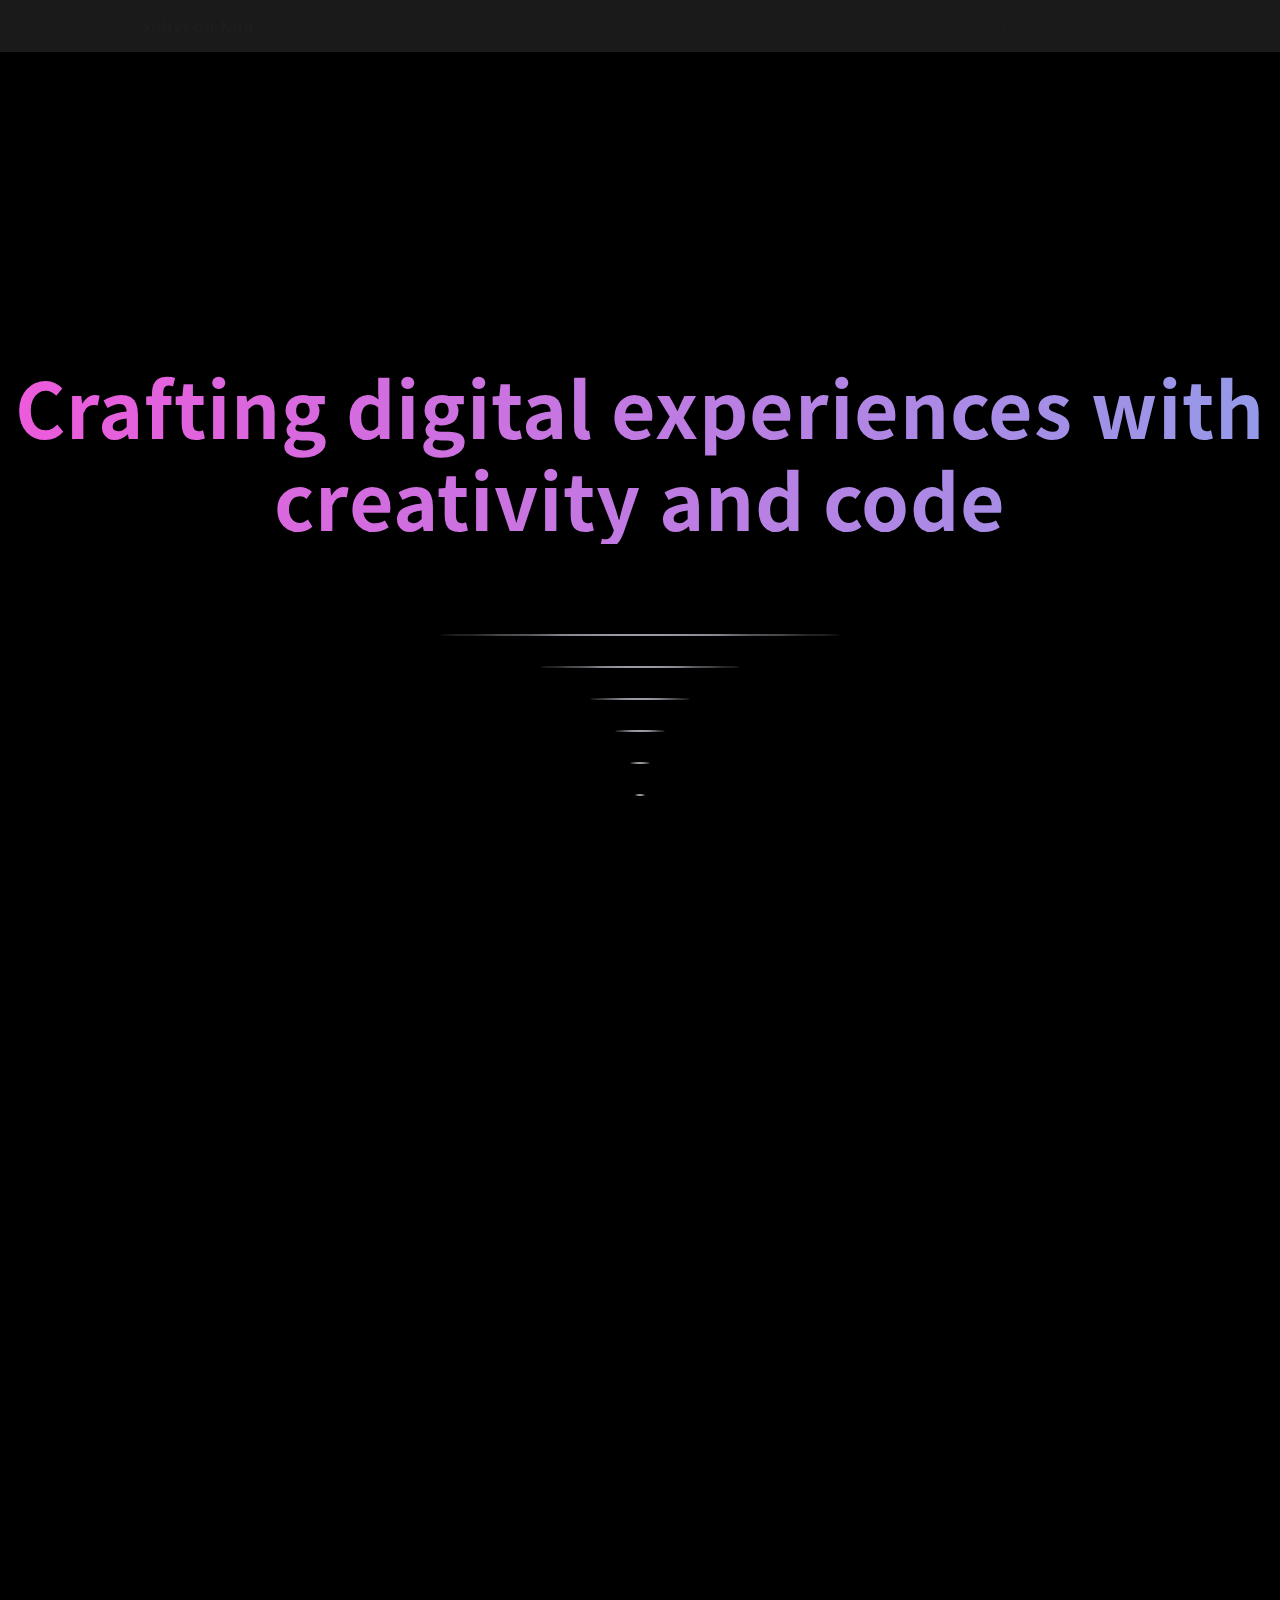
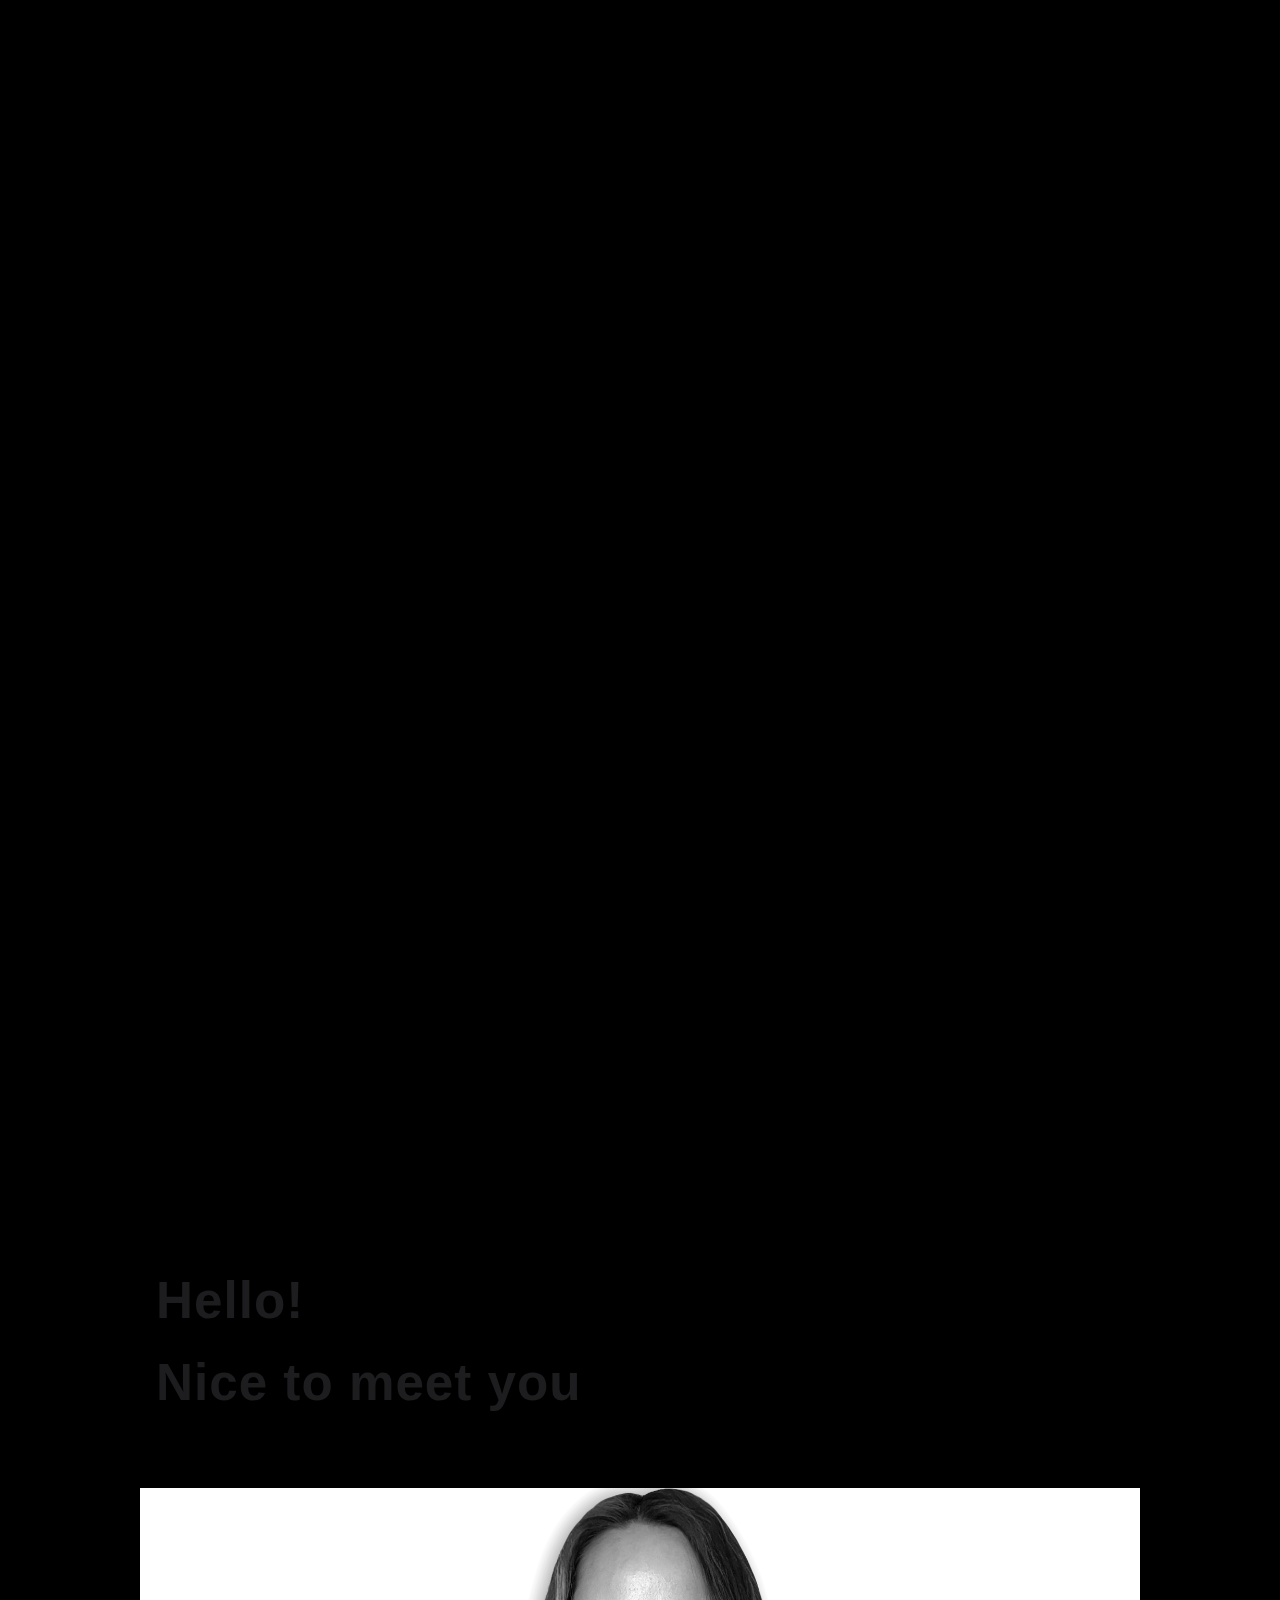
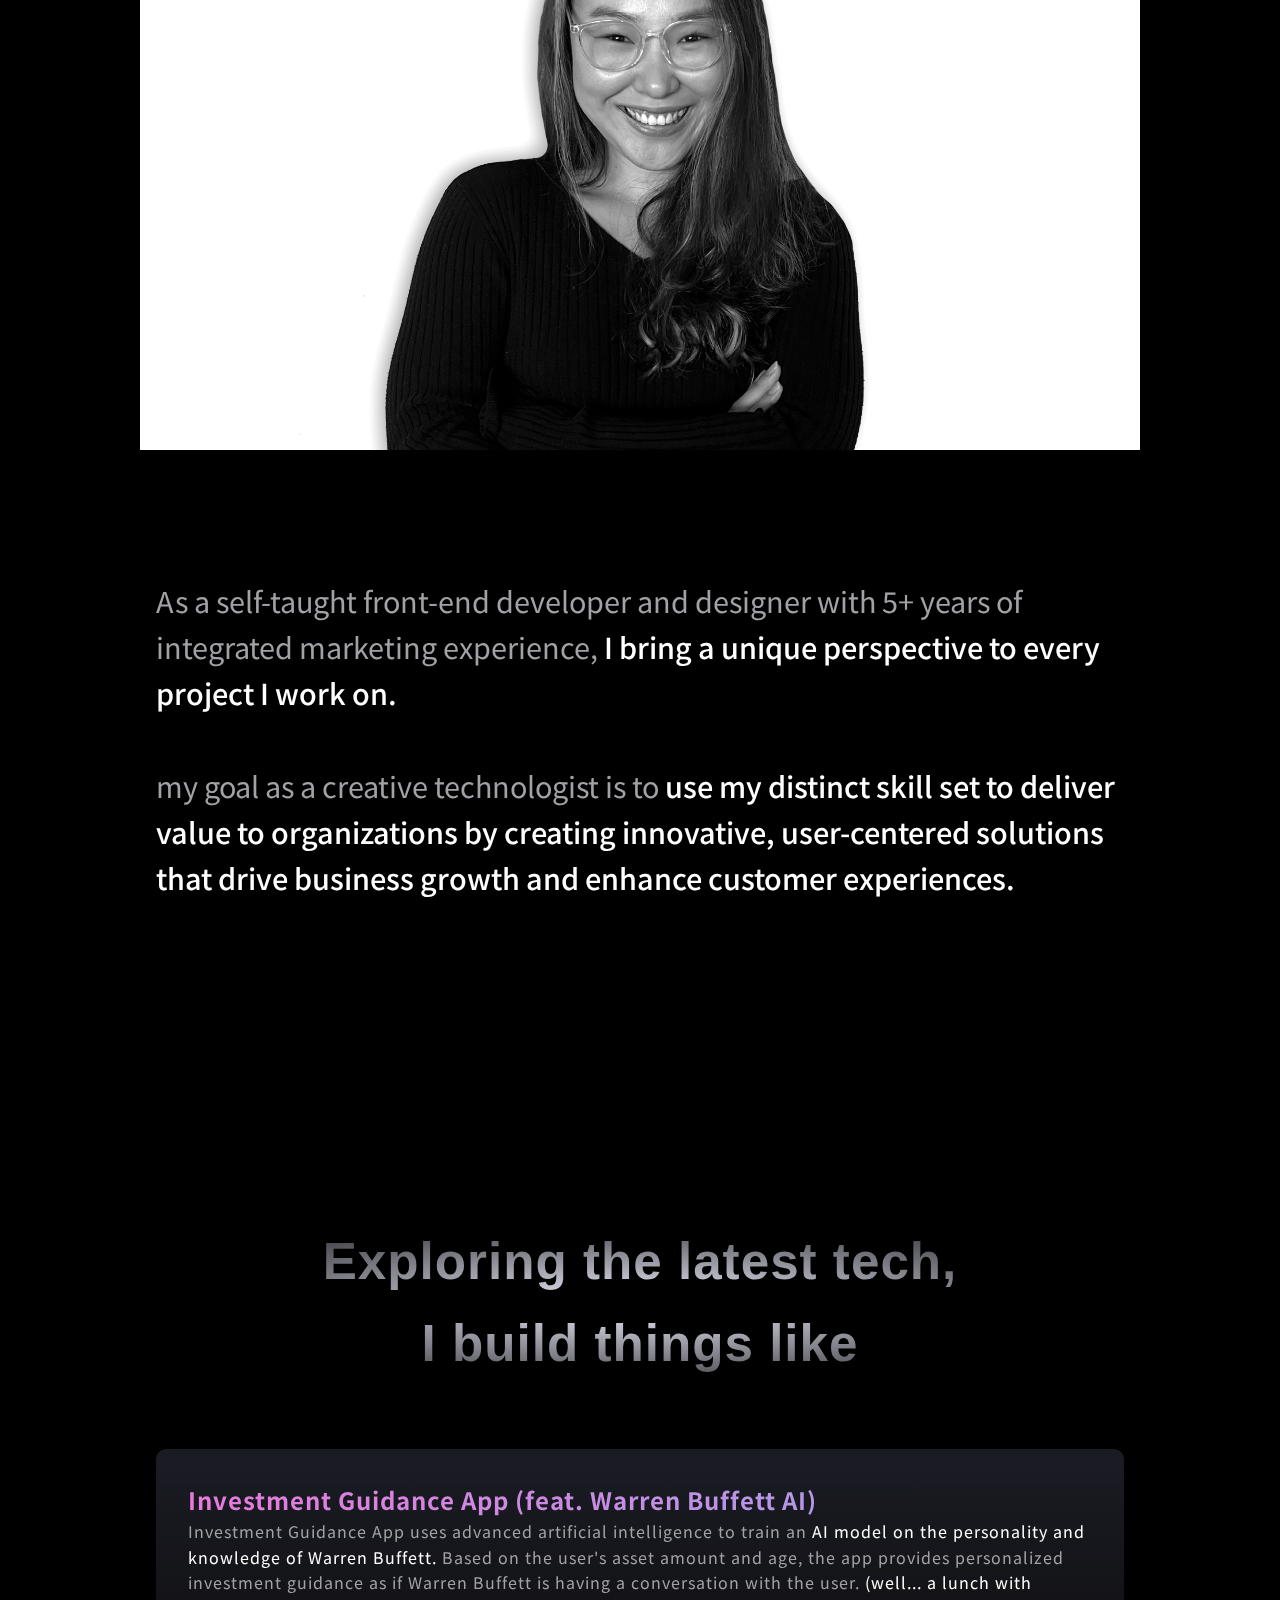
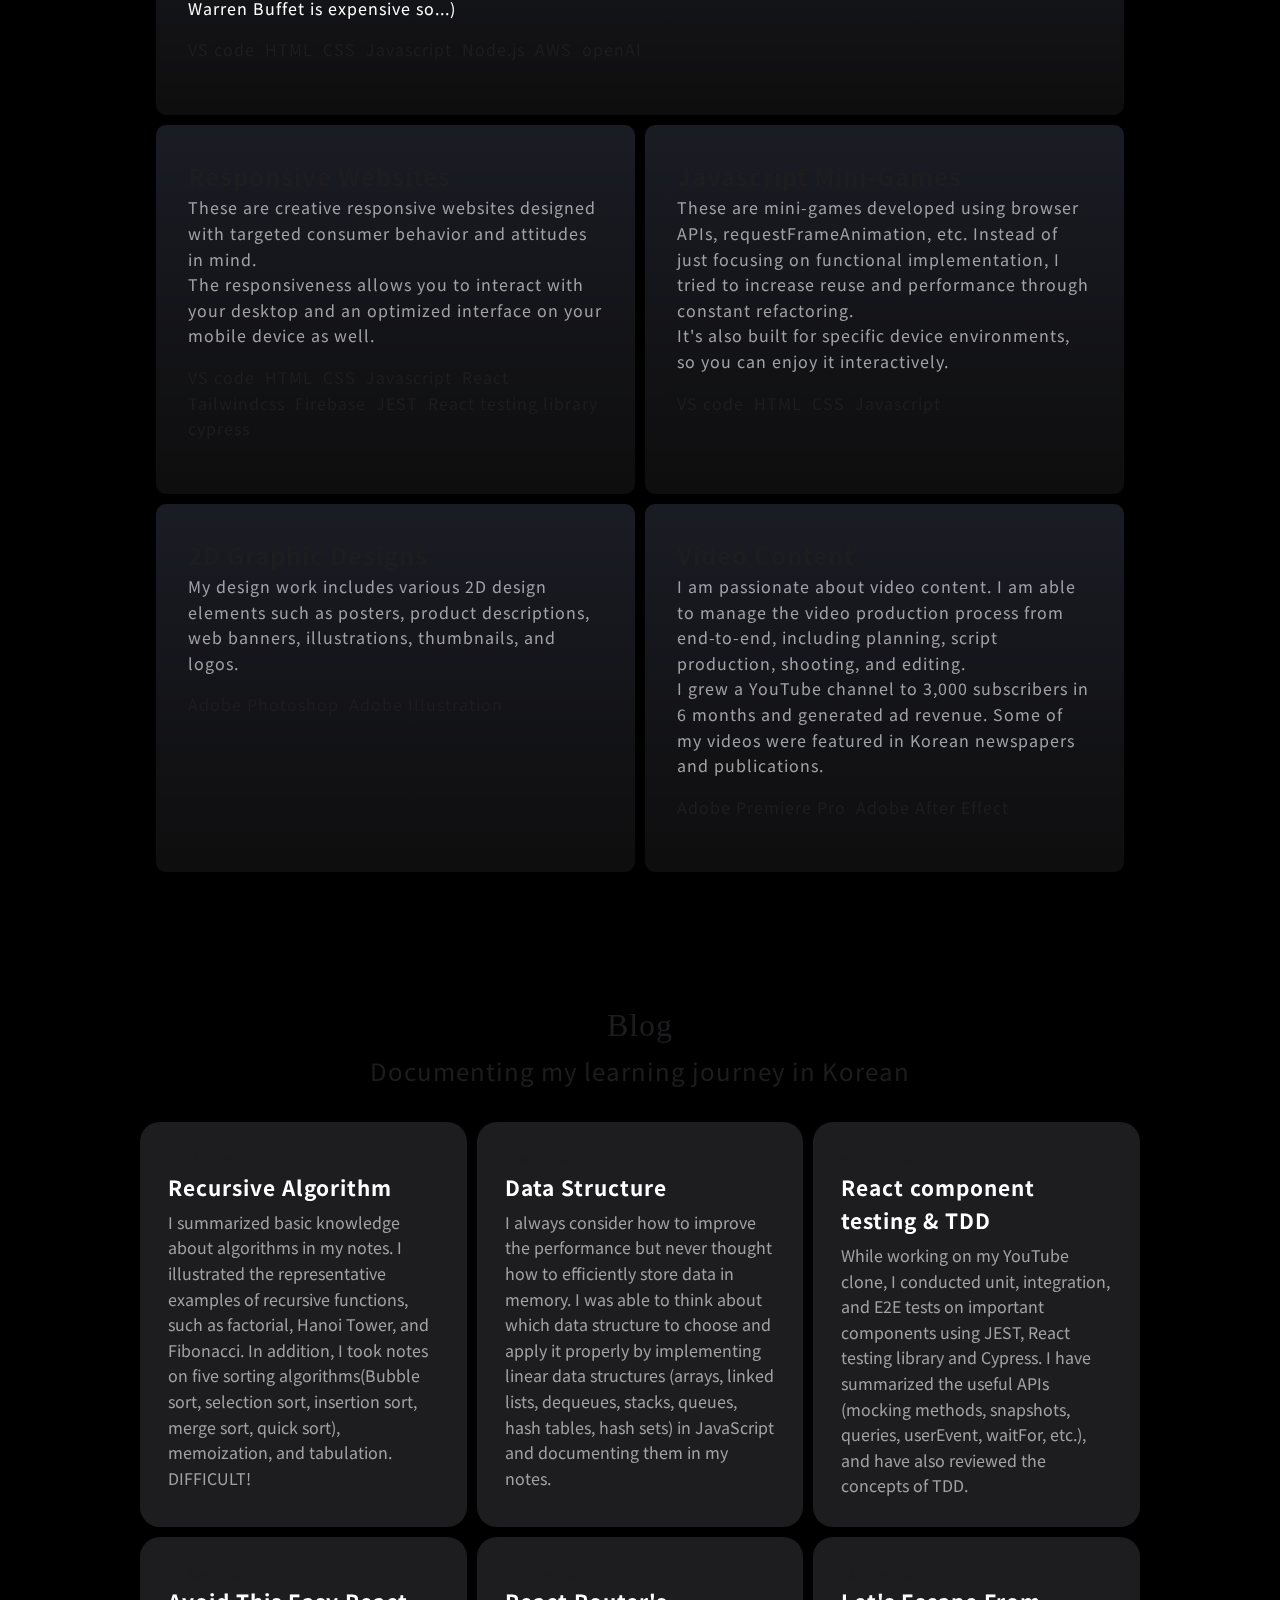
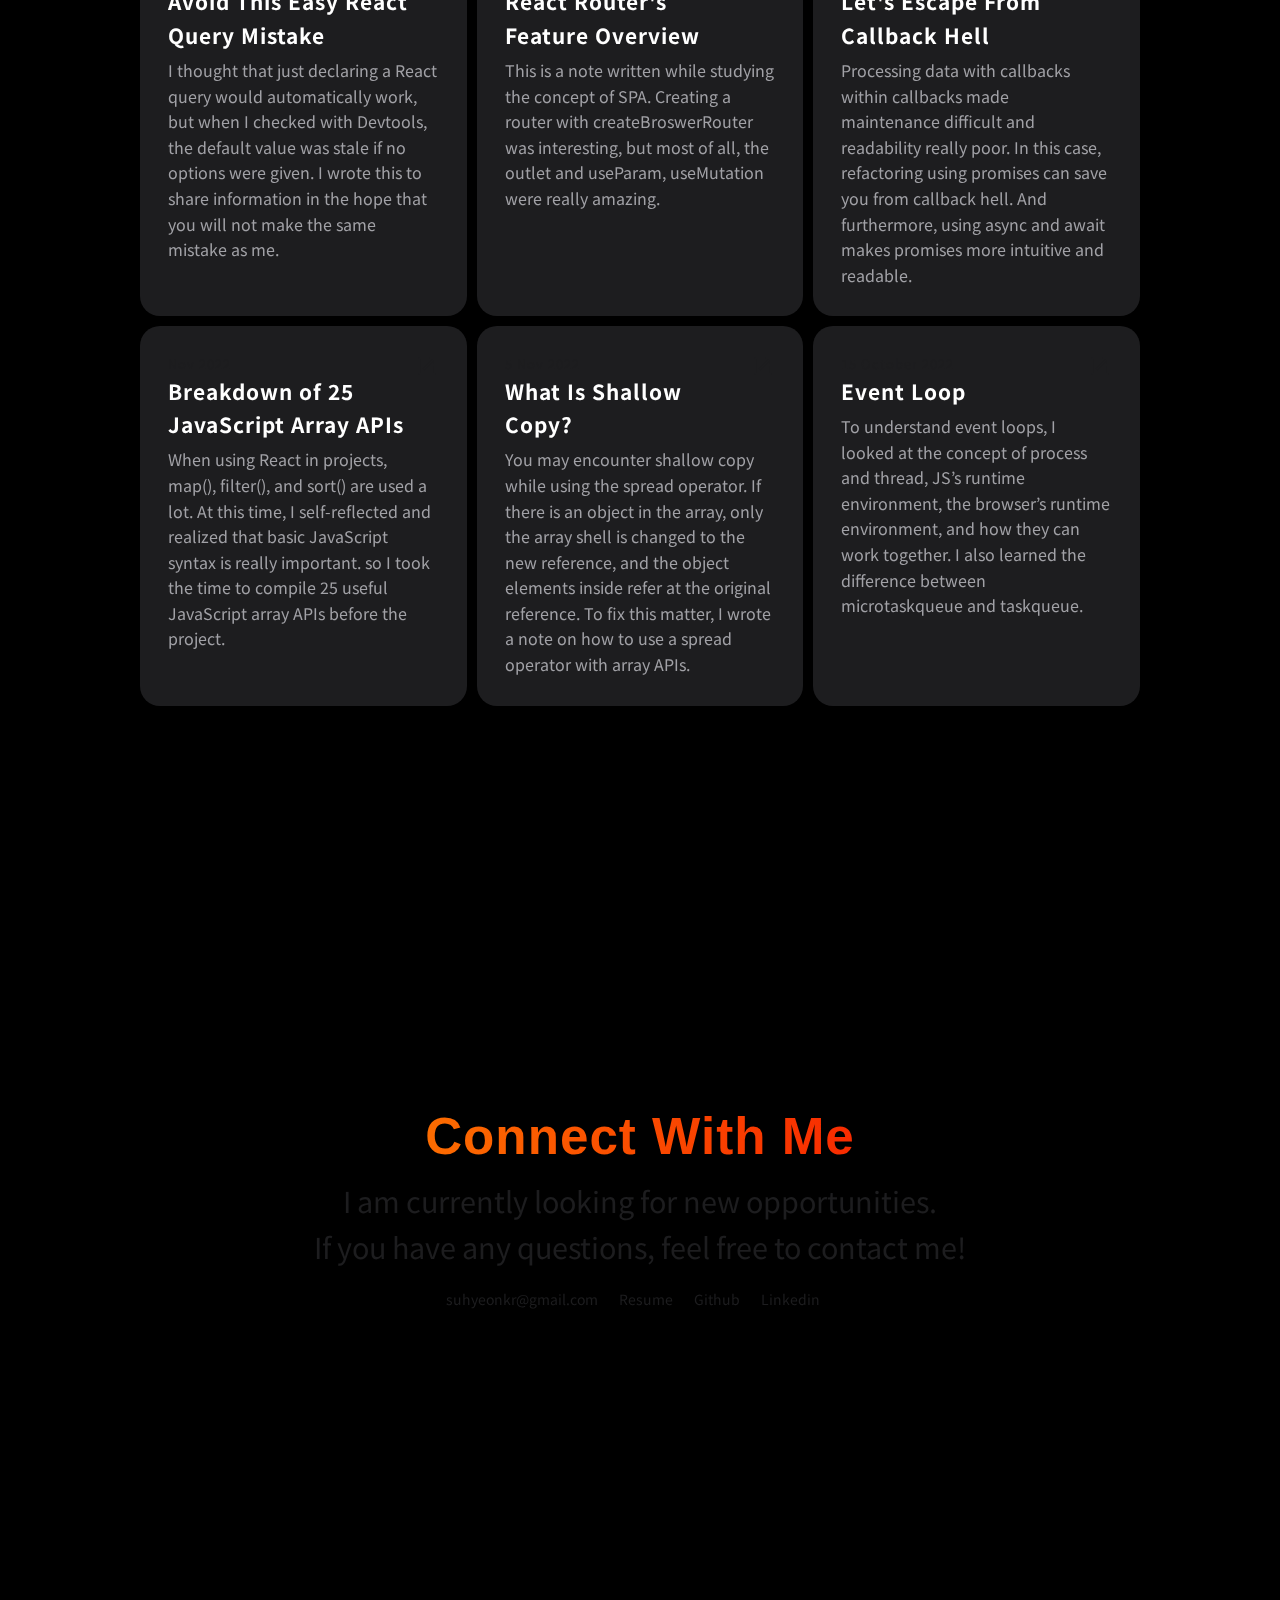
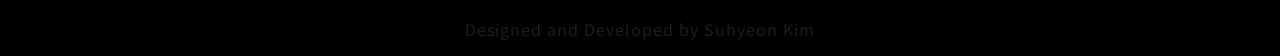
==== commit 1fced115: "change" ====
--- a/index.html
+++ b/index.html
@@ -171,14 +171,13 @@
                         <div class="overlay">
                         <div class="text-container">
                         <span class="p-title">
-                            <p><strong>Warren Buffett App</strong></p>
+                            <p><strong>Investment Guidance App (feat. Warren Buffett AI)</strong></p>
                         </span>
 
                         <span class="p-description">
                             <p>
-                                It's an investment advisory app developed using <strong>OpenAI's GPT-3.5-turbo model.</strong> 
-                                The app trains AI on the personality and knowledge of Warren Buffett, and based on the user's asset amount and age, 
-                                it provides advice as if Warren Buffett is having a conversation with the user.
+                                Investment Guidance App uses advanced artificial intelligence to train an <strong>AI model on the personality and knowledge of Warren Buffett. </strong> 
+                                Based on the user's asset amount and age, the app provides personalized investment guidance as if Warren Buffett is having a conversation with the user.
                                 <strong>(well... a lunch with Warren Buffet is expensive so...)</strong> 
                             </p>
                         </span>
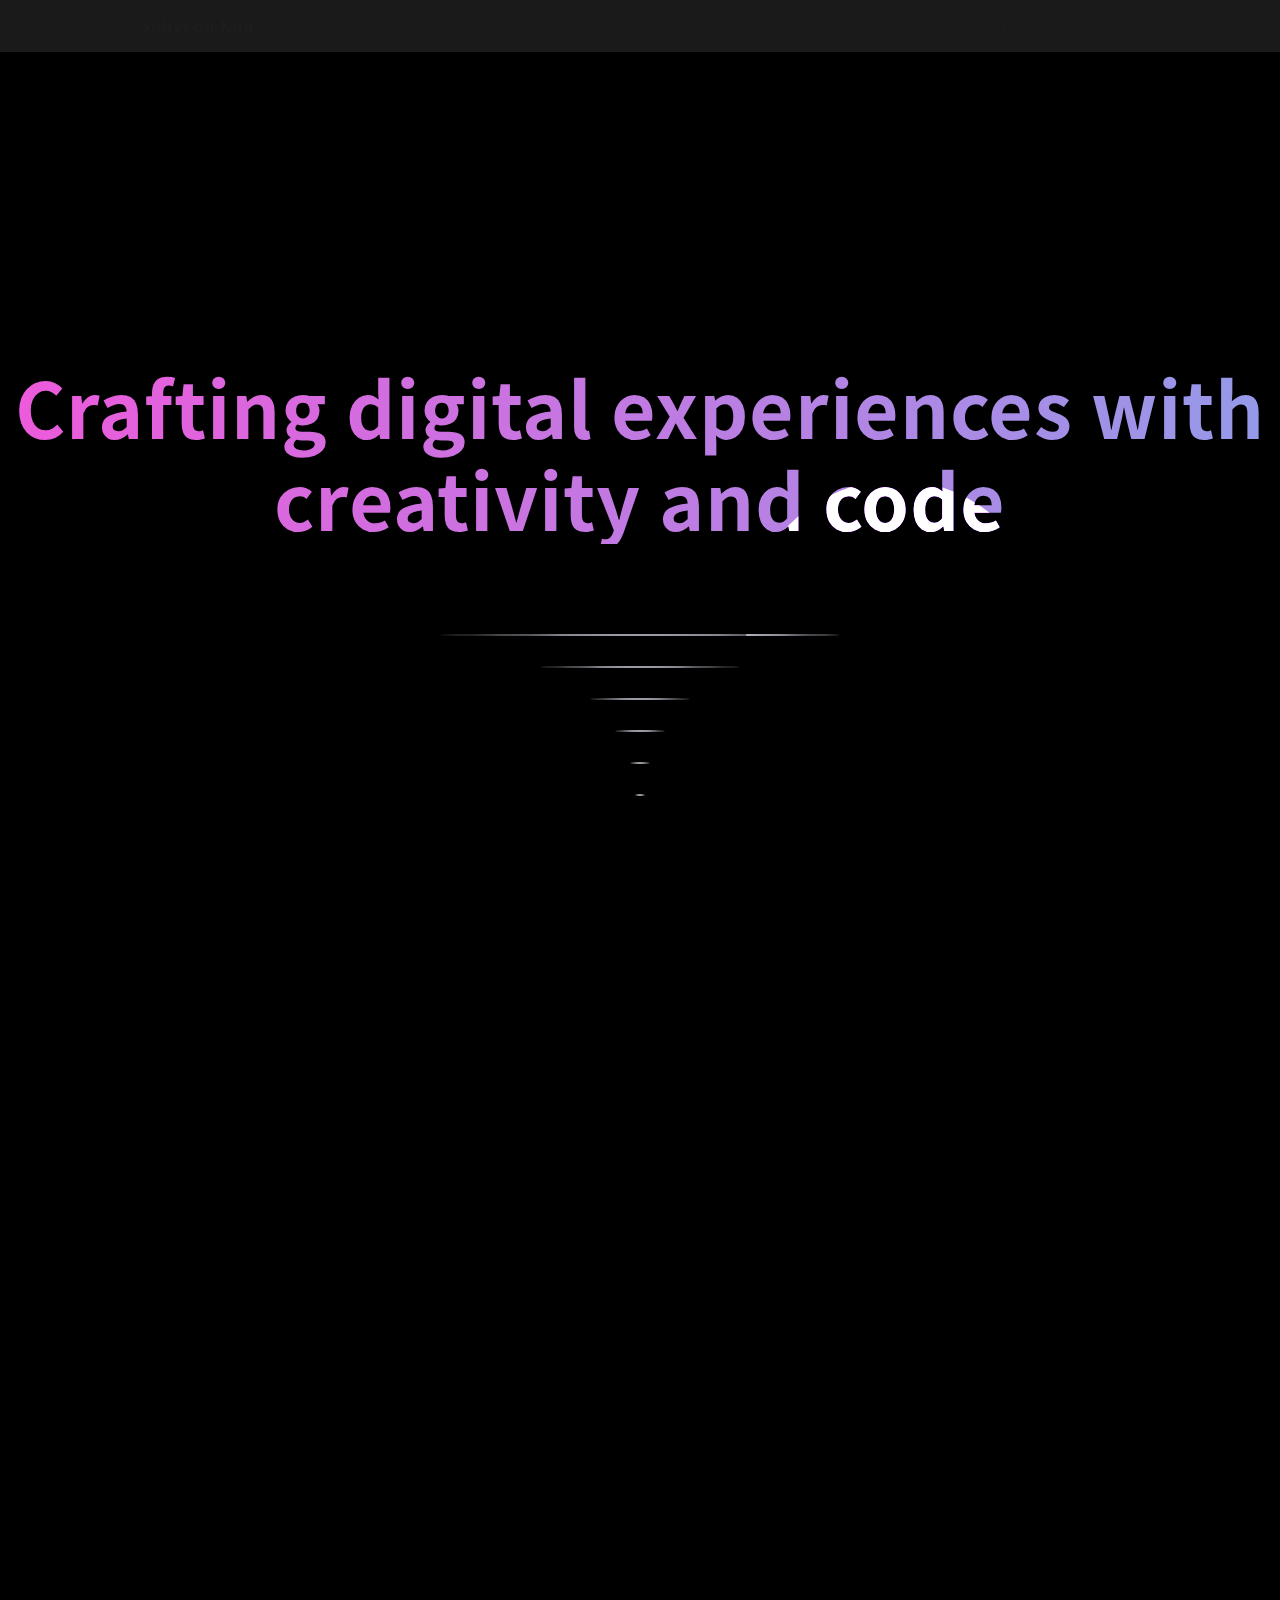
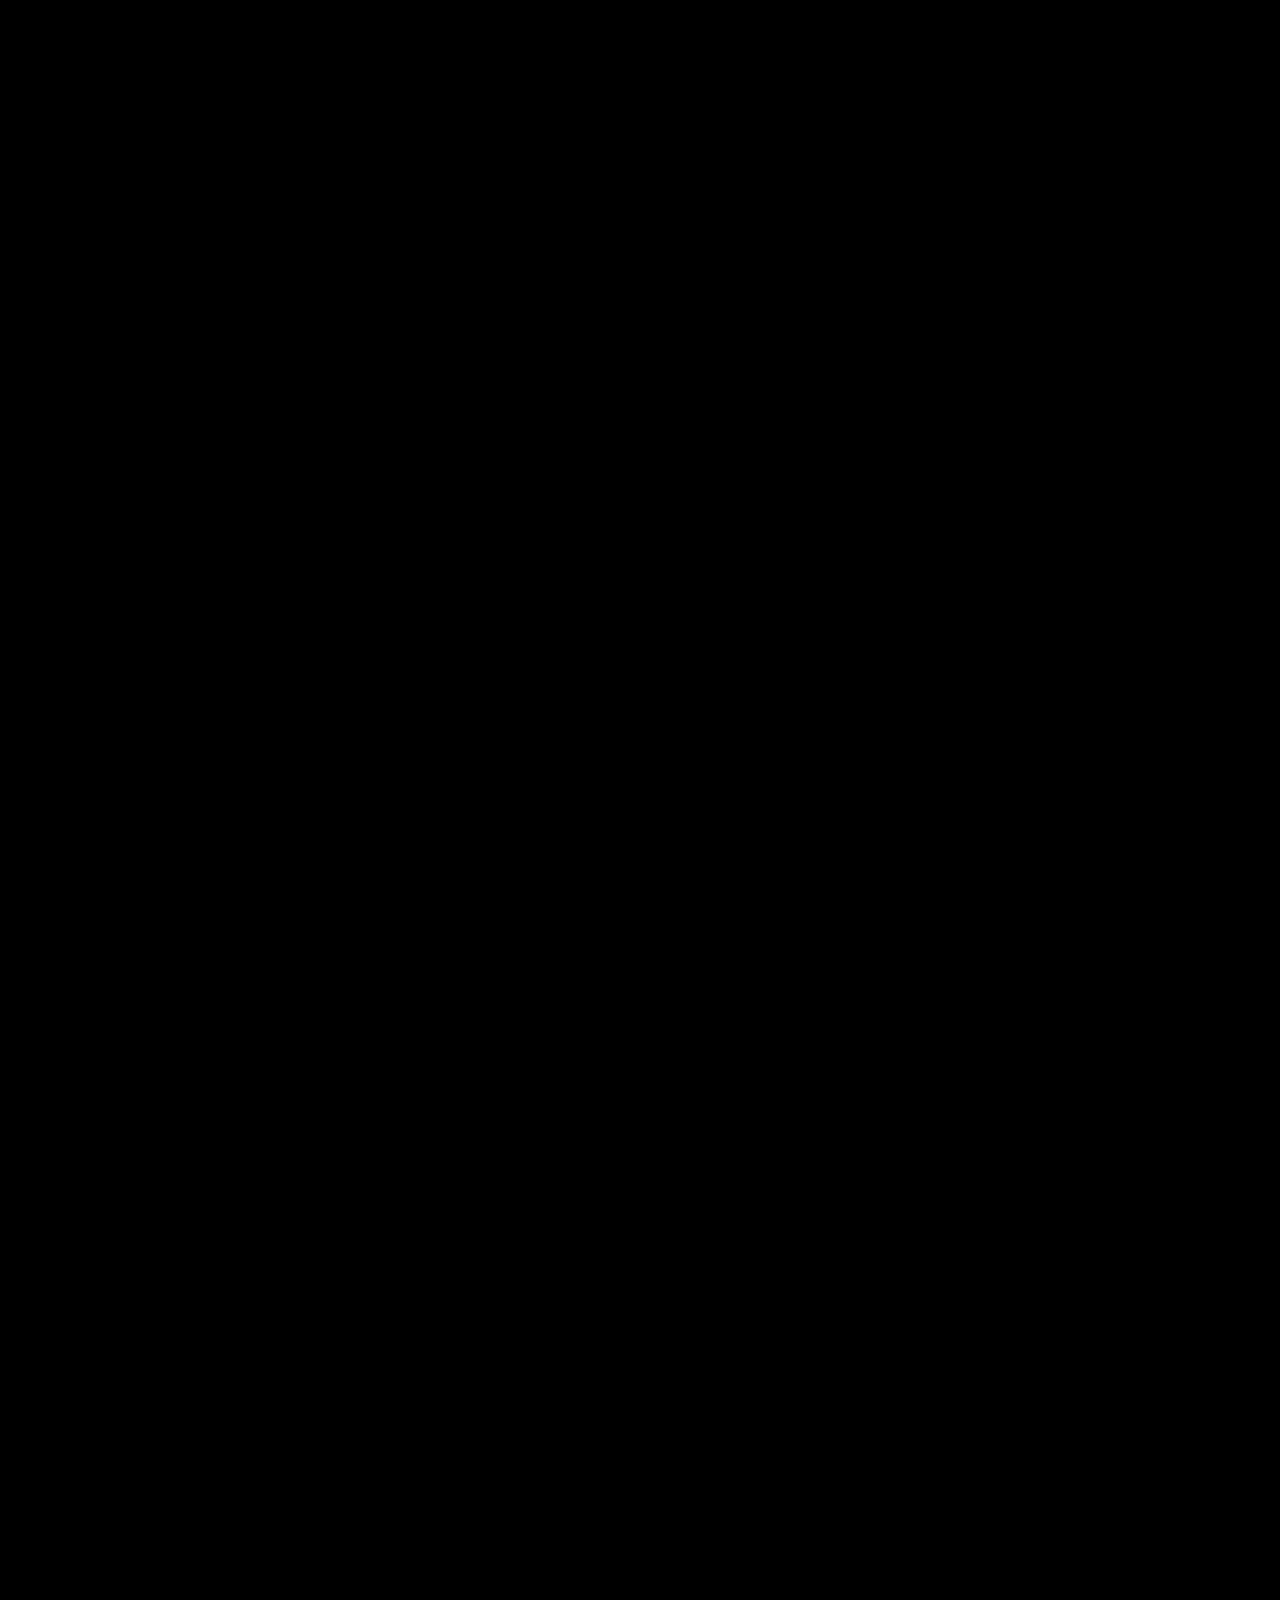
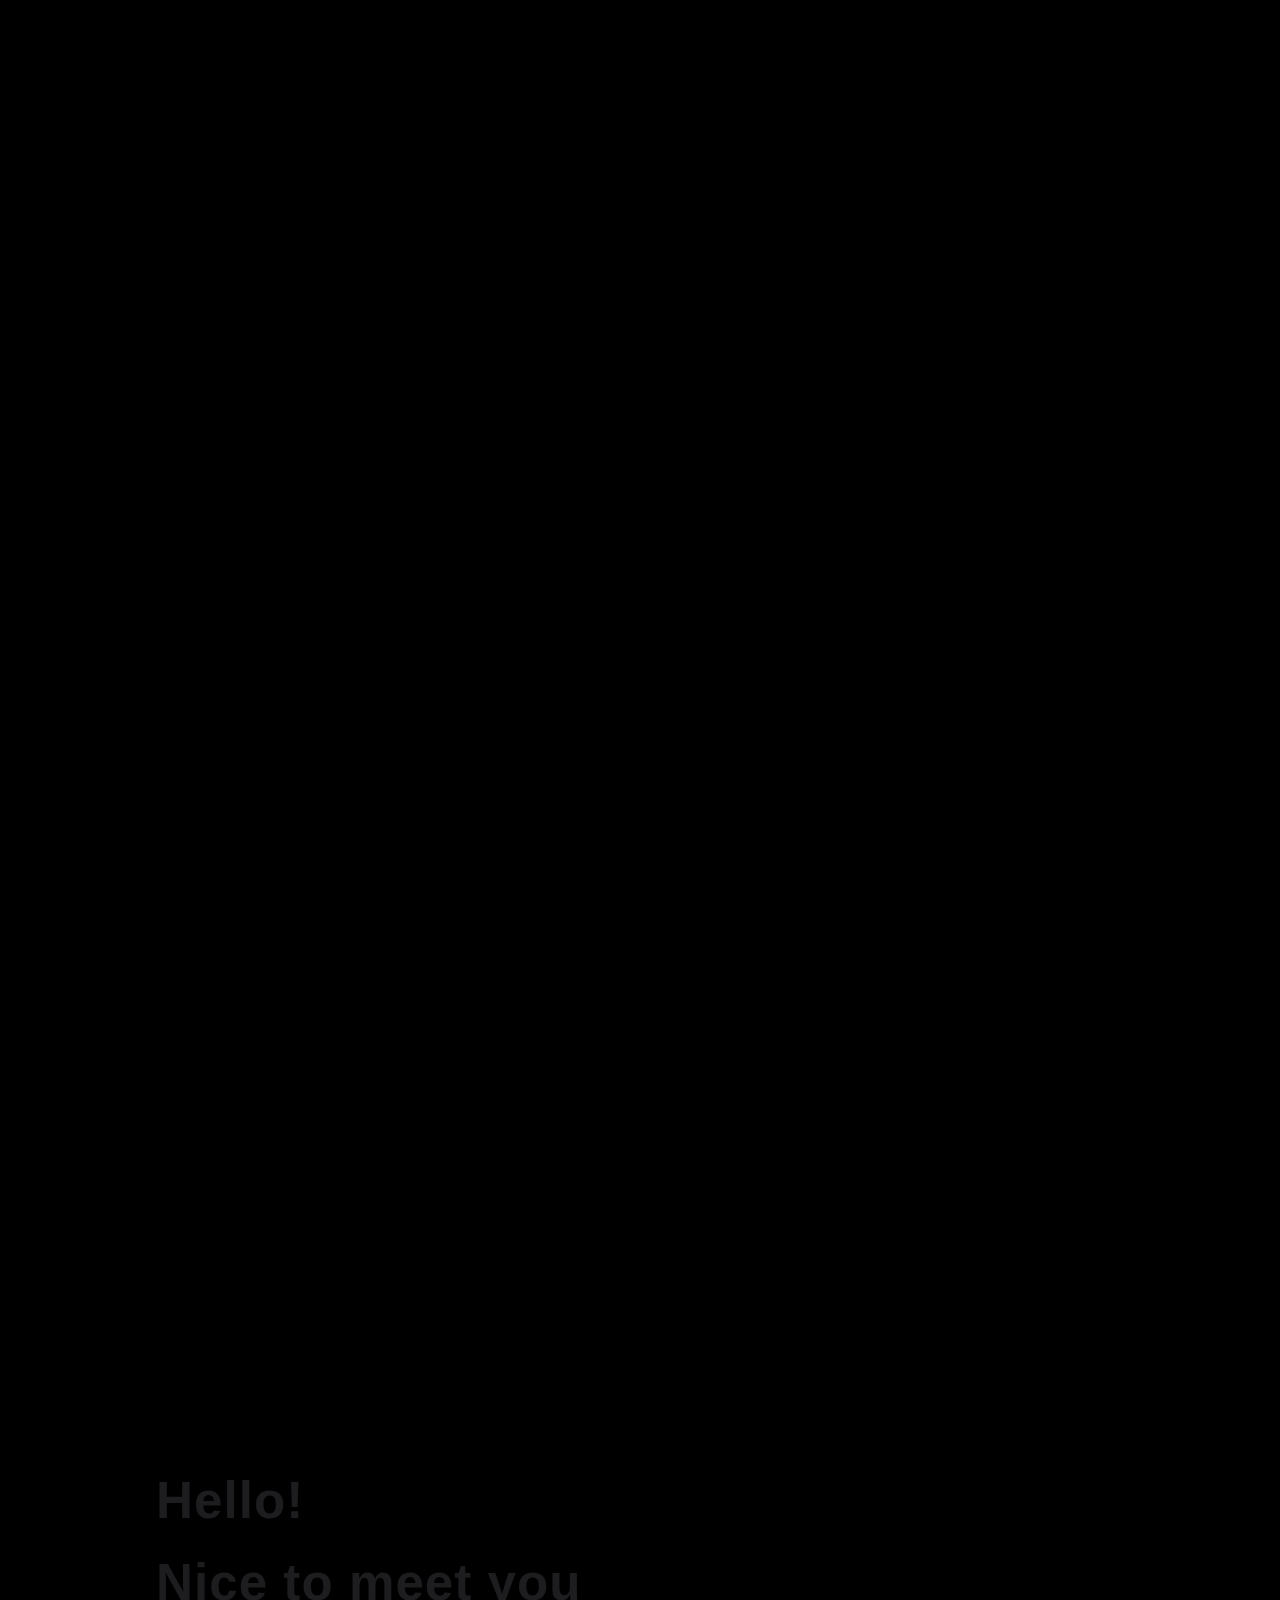
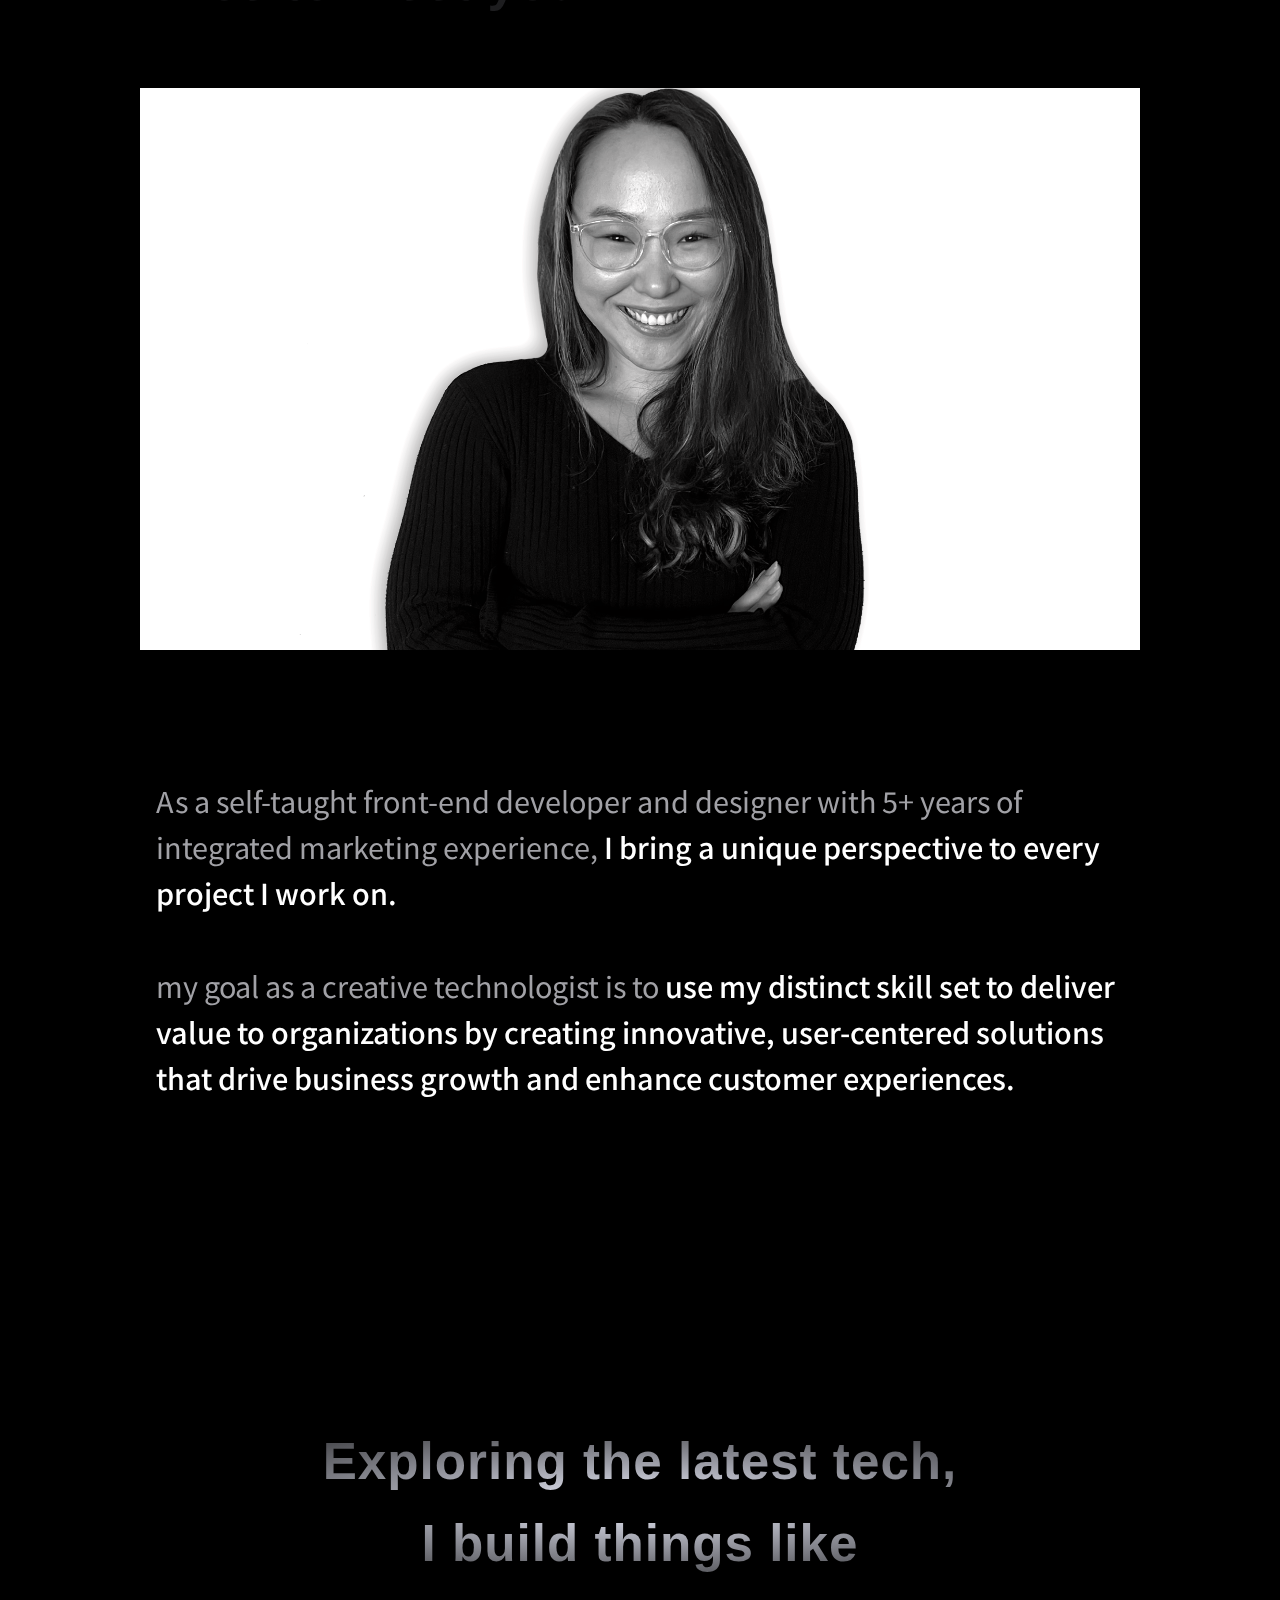
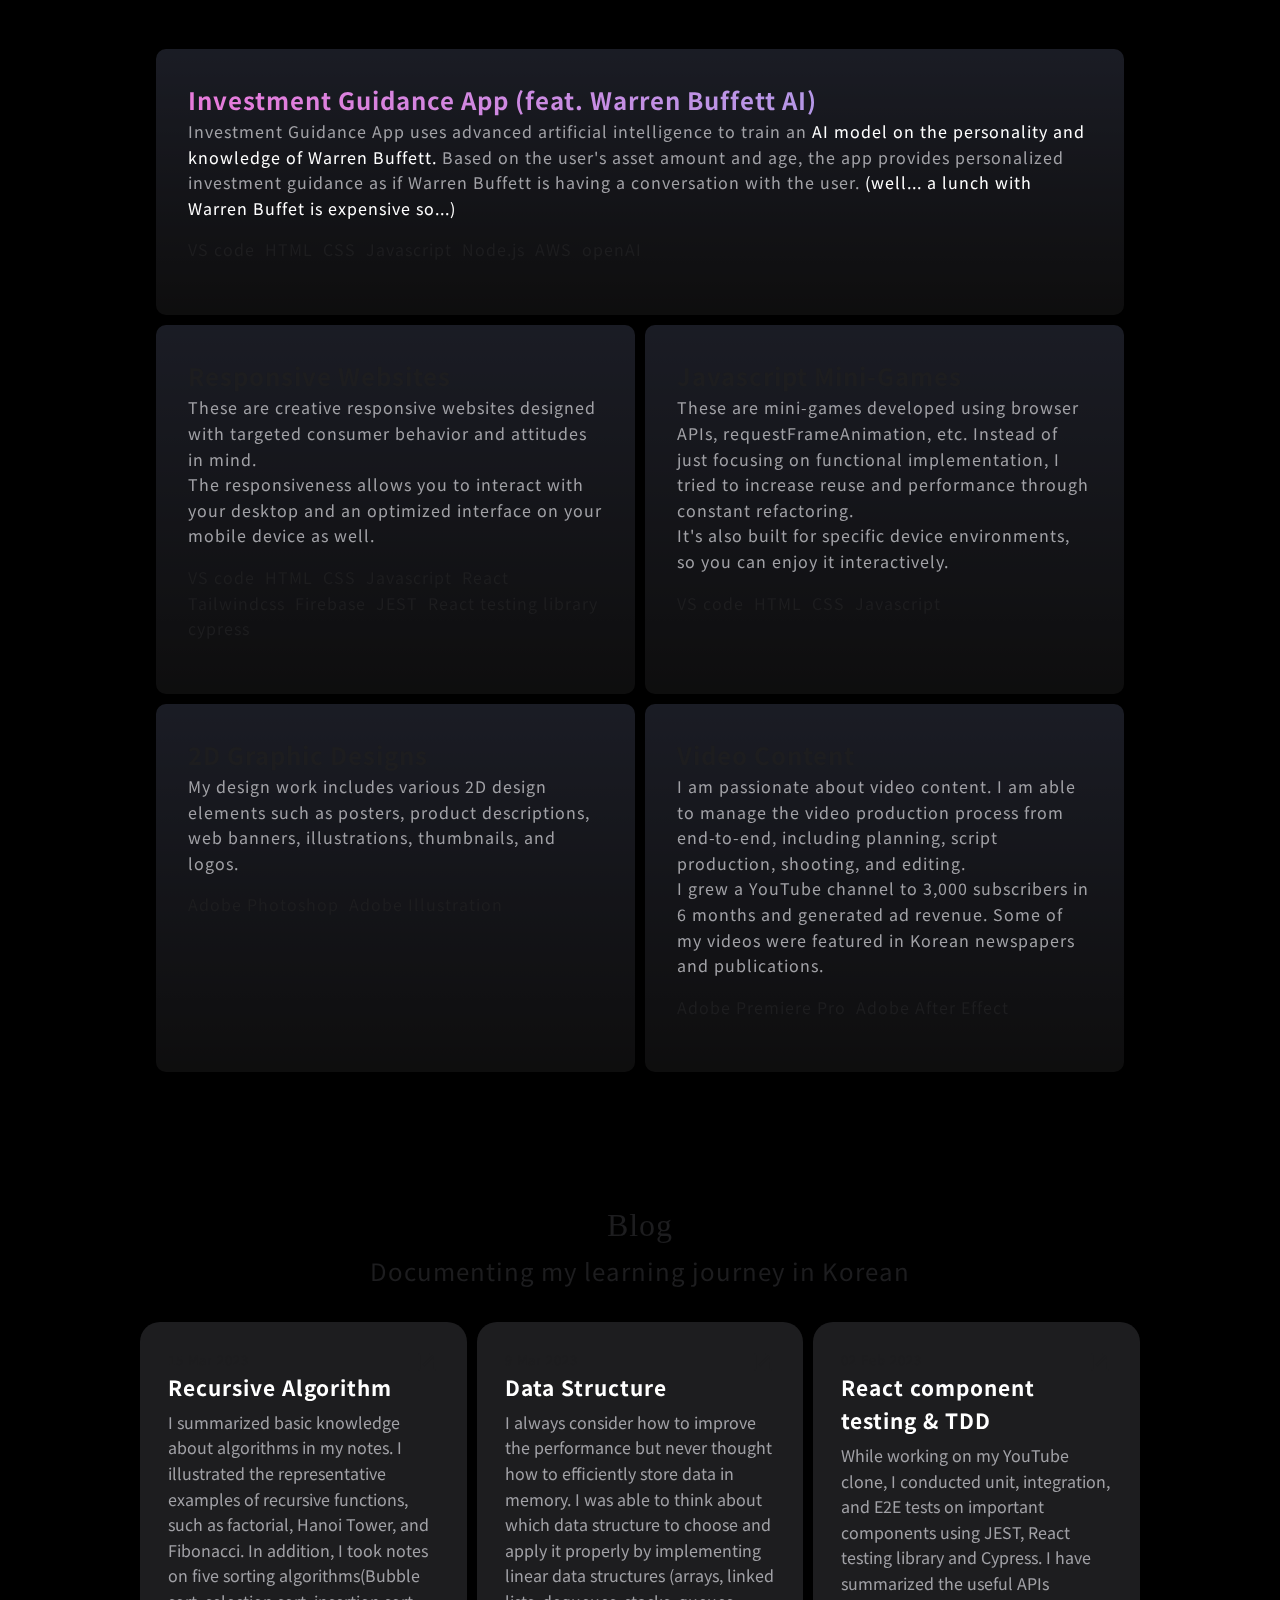
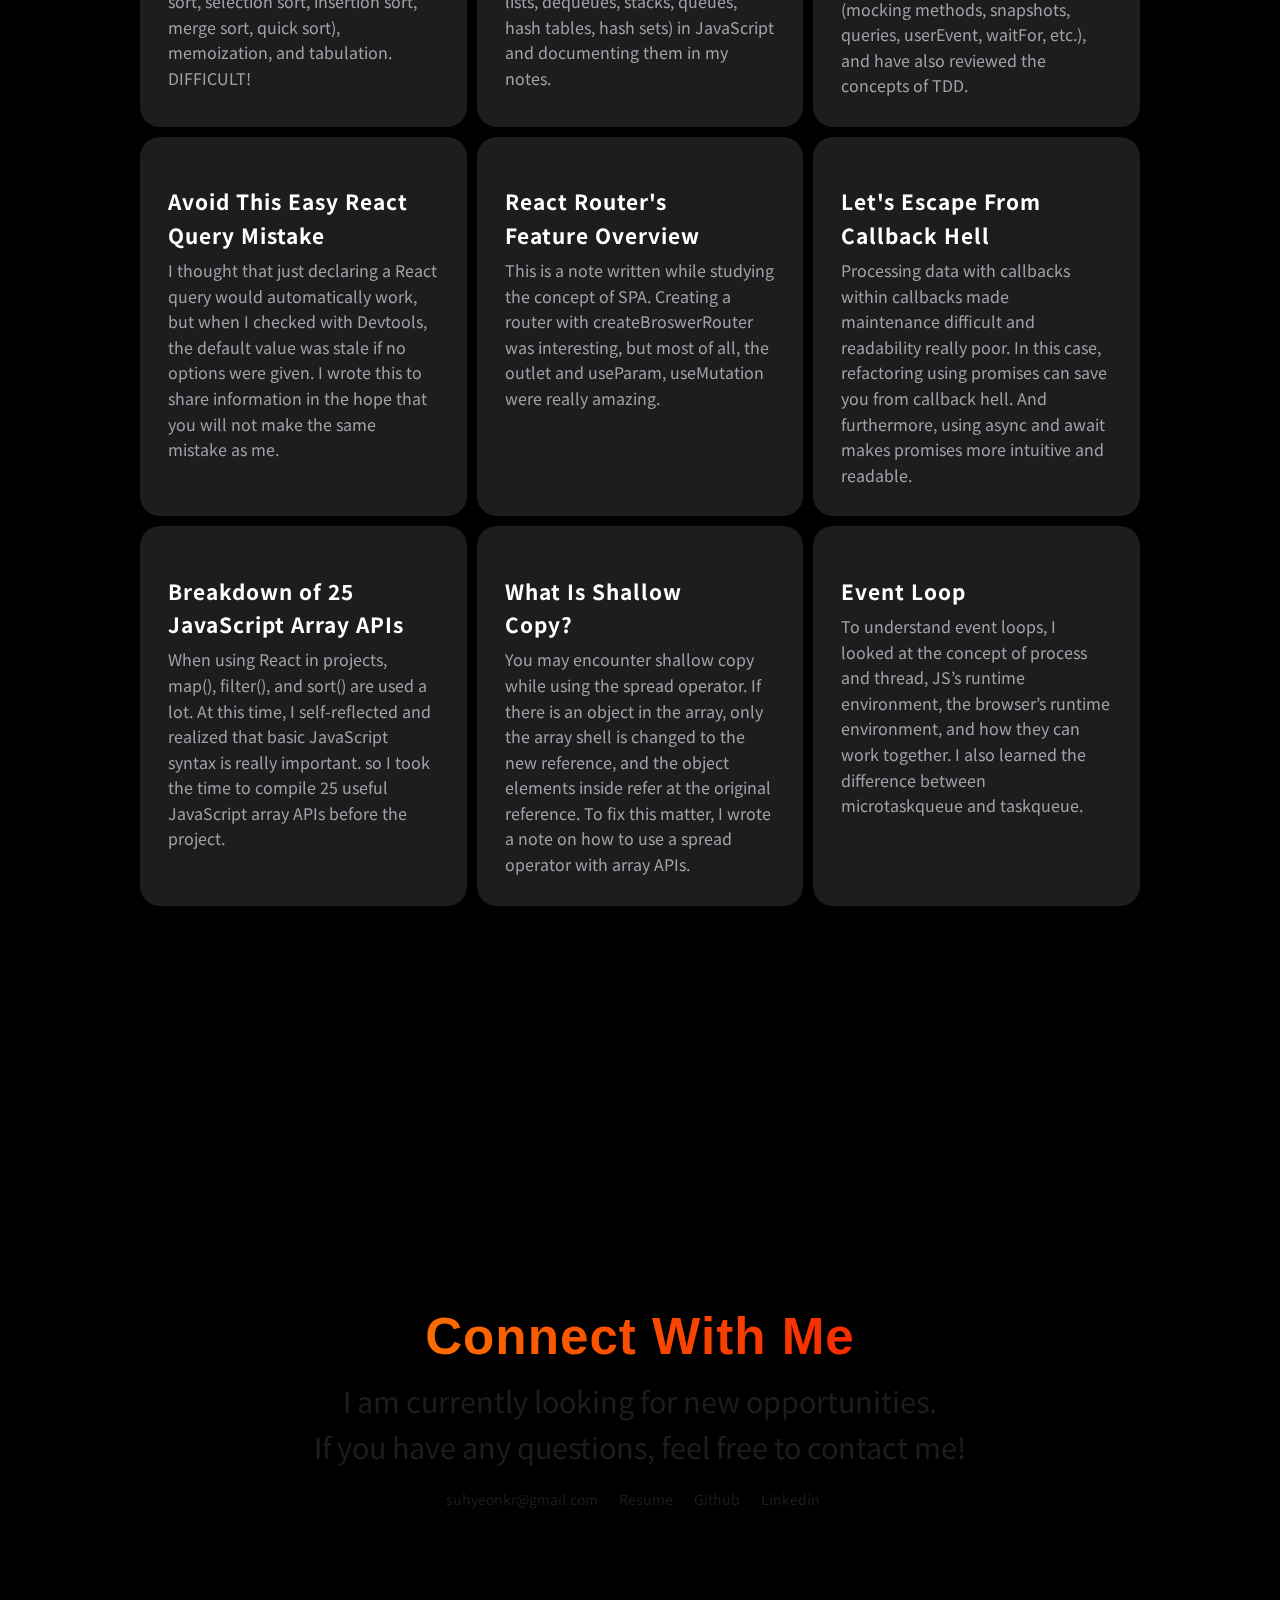
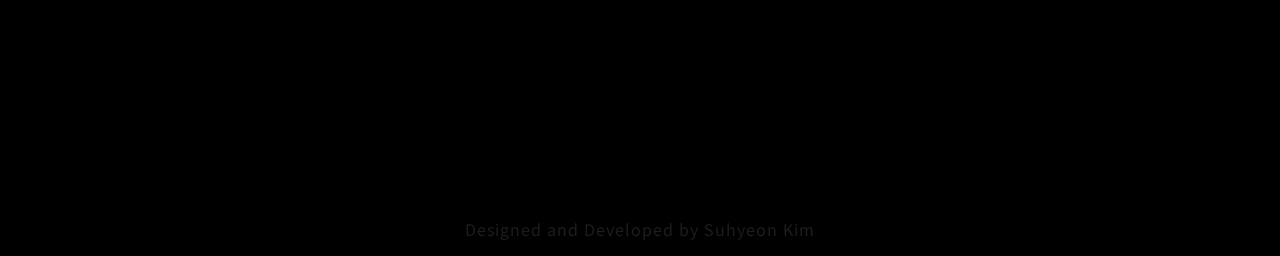
==== commit e4470b6e: "change" ====
--- a/index.html
+++ b/index.html
@@ -109,15 +109,15 @@
                 </div>
 
 				<div class="tool dev">
-					<a href=""><img src="../images/html5.svg" alt=""></a>
-					<a href=""><img src="../images/css3.svg" alt=""></a>
-					<a href=""><img src="../images/javascript.svg" alt=""></a>
-					<a href=""><img src="../images/sass.svg" alt=""></a>
-					<a href=""><img src="../images/tailwindcss.svg" alt=""></a>
-					<a href=""><img src="../images/react.svg" alt=""></a>
-					<a href=""><img class="bootstrap" src="../images/bootstrap.svg" alt=""></a>
-					<a href=""><img src="../images/firebase.svg" alt=""></a>
-					<a href=""><img src="../images/jest.svg" alt=""></a>
+					<a href=""><img src="../images/html5.svg" alt="html5"></a>
+					<a href=""><img src="../images/css3.svg" alt="css3"></a>
+					<a href=""><img src="../images/javascript.svg" alt="javascript"></a>
+					<a href=""><img src="../images/sass.svg" alt="sass"></a>
+					<a href=""><img src="../images/tailwindcss.svg" alt="tailwindcss"></a>
+					<a href=""><img src="../images/react.svg" alt="react"></a>
+					<a href=""><img src="../images/bootstrap.svg" alt="bootstrap"></a>
+					<a href=""><img src="../images/firebase.svg" alt="firebase"></a>
+					<a href=""><img src="../images/jest.svg" alt="jest"></a>
 				</div>
 			</div>
 
@@ -130,14 +130,15 @@
 			<div class="sticky-elem main-message c">
 				<p>Palette</p>
 				<div class="tool palette">
-					<a href=""><img src="../images/adobexd.svg" alt=""></a>
-					<a href=""><img src="../images/adobephotoshop.svg" alt=""></a>
-					<a href=""><img src="../images/adobeillustrator.svg" alt=""></a>
-					<a href=""><img src="../images/adobepremierepro.svg" alt=""></a>
-					<a href=""><img src="../images/adobeaftereffects.svg" alt=""></a>
+					<a href=""><img src="../images/adobexd.svg" alt="adobexd"></a>
+					<a href=""><img src="../images/adobephotoshop.svg" alt="adobephotoshop"></a>
+					<a href=""><img src="../images/adobeillustrator.svg" alt="adobeillustrator"></a>
+					<a href=""><img src="../images/adobepremierepro.svg" alt="adobepremierepro"></a>
+					<a href=""><img src="../images/adobeaftereffects.svg" alt="adobeaftereffects"></a>
 				</div>
 			</div>
         </section>
+
 
 		<div class="normal-content introduction" id="movetointro">
 			<p class="mid-message introduction">
@@ -157,6 +158,8 @@
 
 				</p>
 		</div>
+
+
 
 		<div class="normal-content work" id="movetowork">
 			<p class="mid-message work">
@@ -299,7 +302,7 @@
                         </li>
 
                         <li class="blogbox"> 
-                            <a href="https://blog.naver.com/thvldk0025/222977992852">
+                            <a href="https://velog.io/@supersuhyeon/%EC%9E%90%EB%A3%8C%EA%B5%AC%EC%A1%B0-data-structure-%EC%A0%95%EB%A6%AC-%EC%9E%90%EB%B0%94%EC%8A%A4%ED%81%AC%EB%A6%BD%ED%8A%B8-%EC%98%88%EC%8B%9C">
                                 <p class="material-icons">open_in_new</p>
                                 <p class="b-date">9 Mar 2023</p>
                                 <p class="b-title">Data Structure</p>
@@ -432,6 +435,8 @@
             </div>
             
 		</div>
+
+
 
 		<div class="normal-content contact" id="movetocontact">
 			<p class="mid-message contact">
@@ -448,7 +453,7 @@
             </p>
 		</div> 
 
-    </section>
+</section>
 
 
 		<footer>
--- a/css/main.css
+++ b/css/main.css
@@ -268,8 +268,8 @@
 }
 
 .main-message.b {
-	top: 38vh;
 	font-size: 3.5rem;
+	padding: 0 1rem 0;
 }
 
 .centered{
@@ -345,6 +345,7 @@
 .scroll-effect-end .sticky-elem {
 	display: none !important;
 }
+
 
 .loading {
 	display: flex;
@@ -655,6 +656,7 @@
 	font-size: 24px;
 }
 
+
 @media (min-width: 1024px) {
 
 	body.stop-scroll {
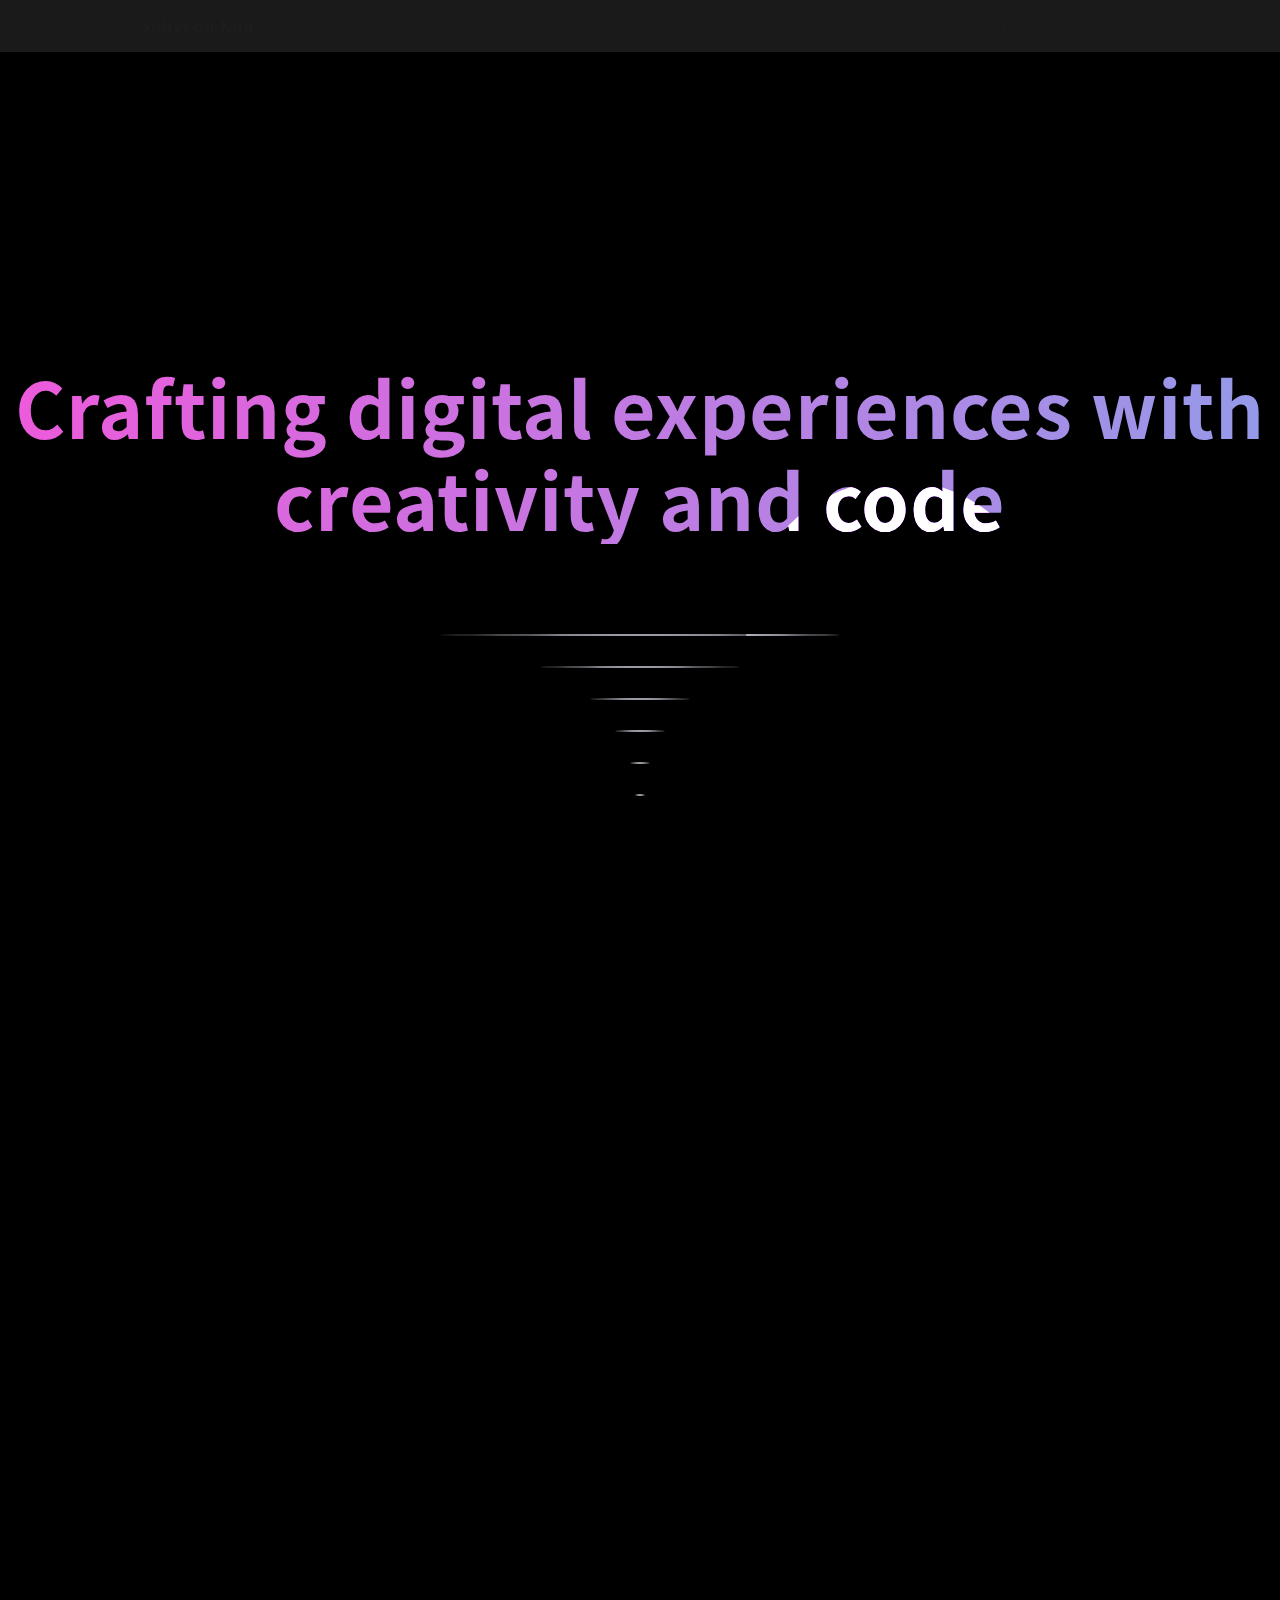
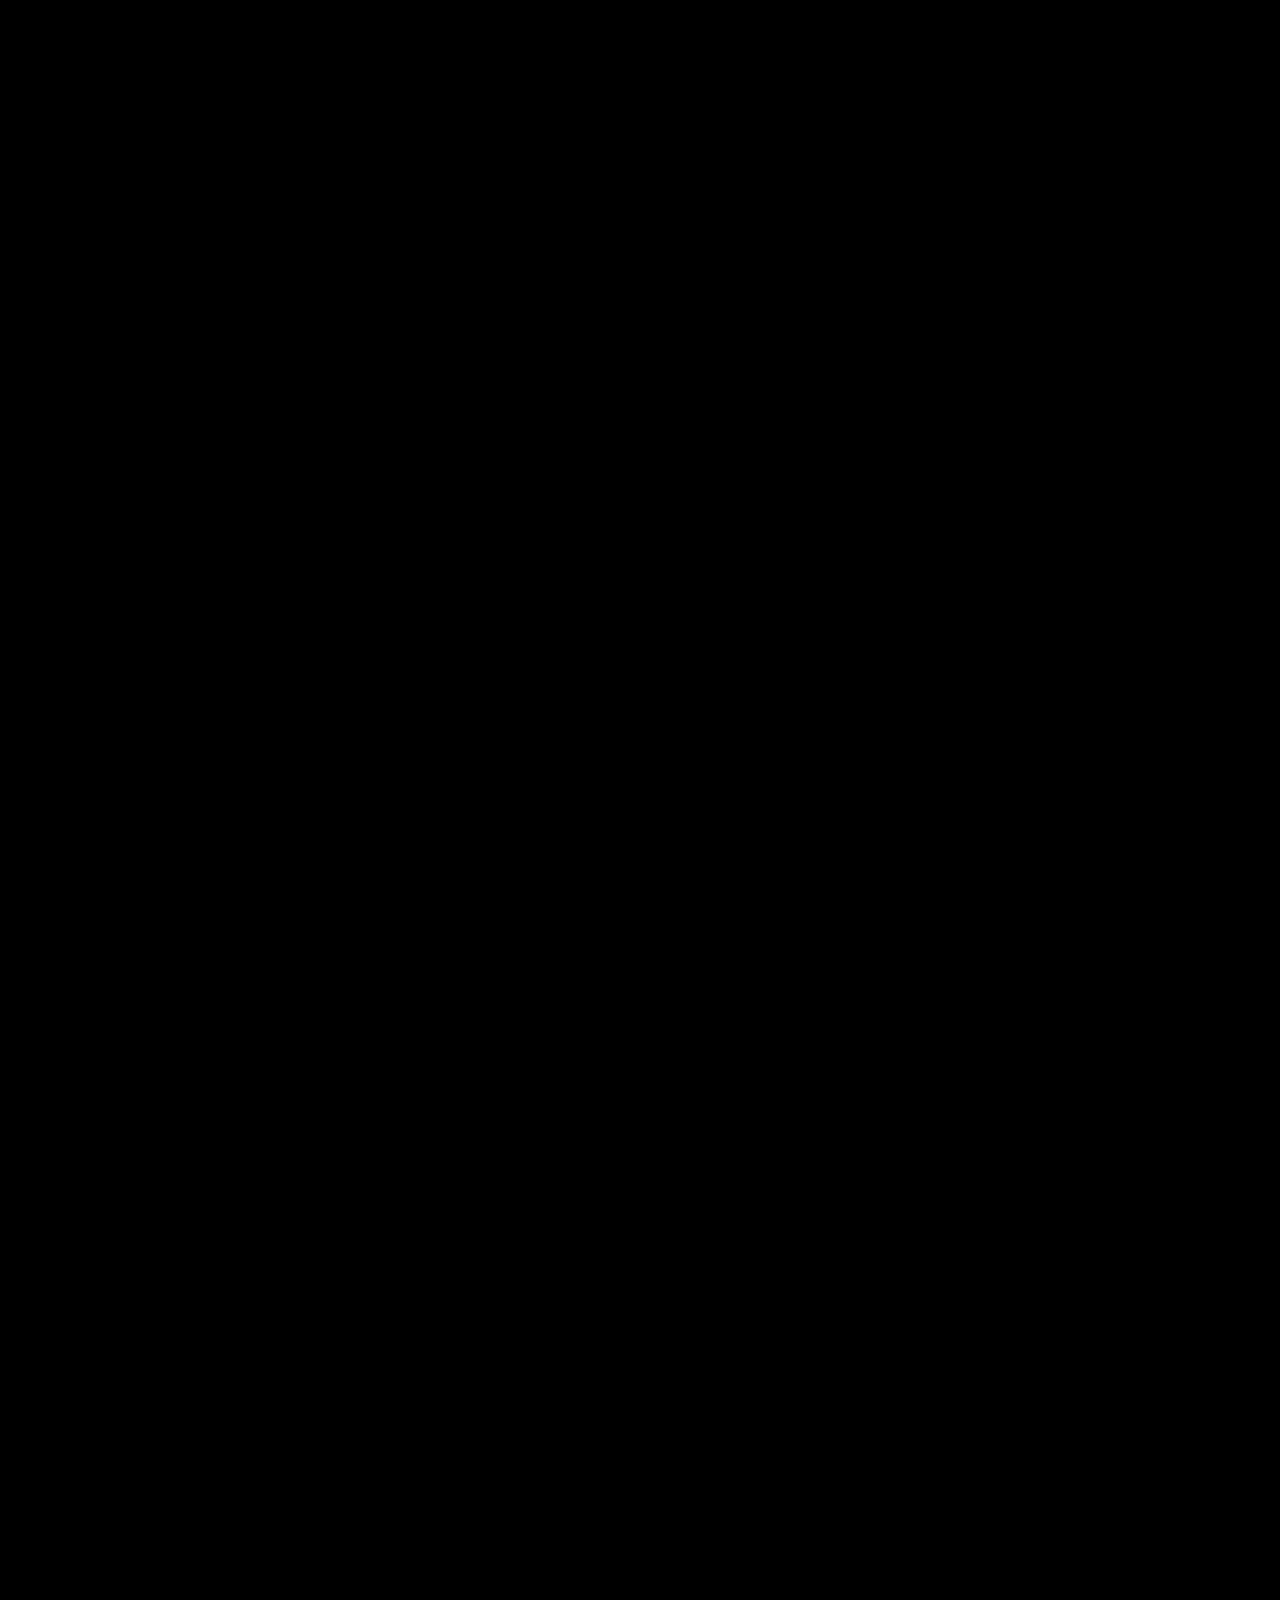
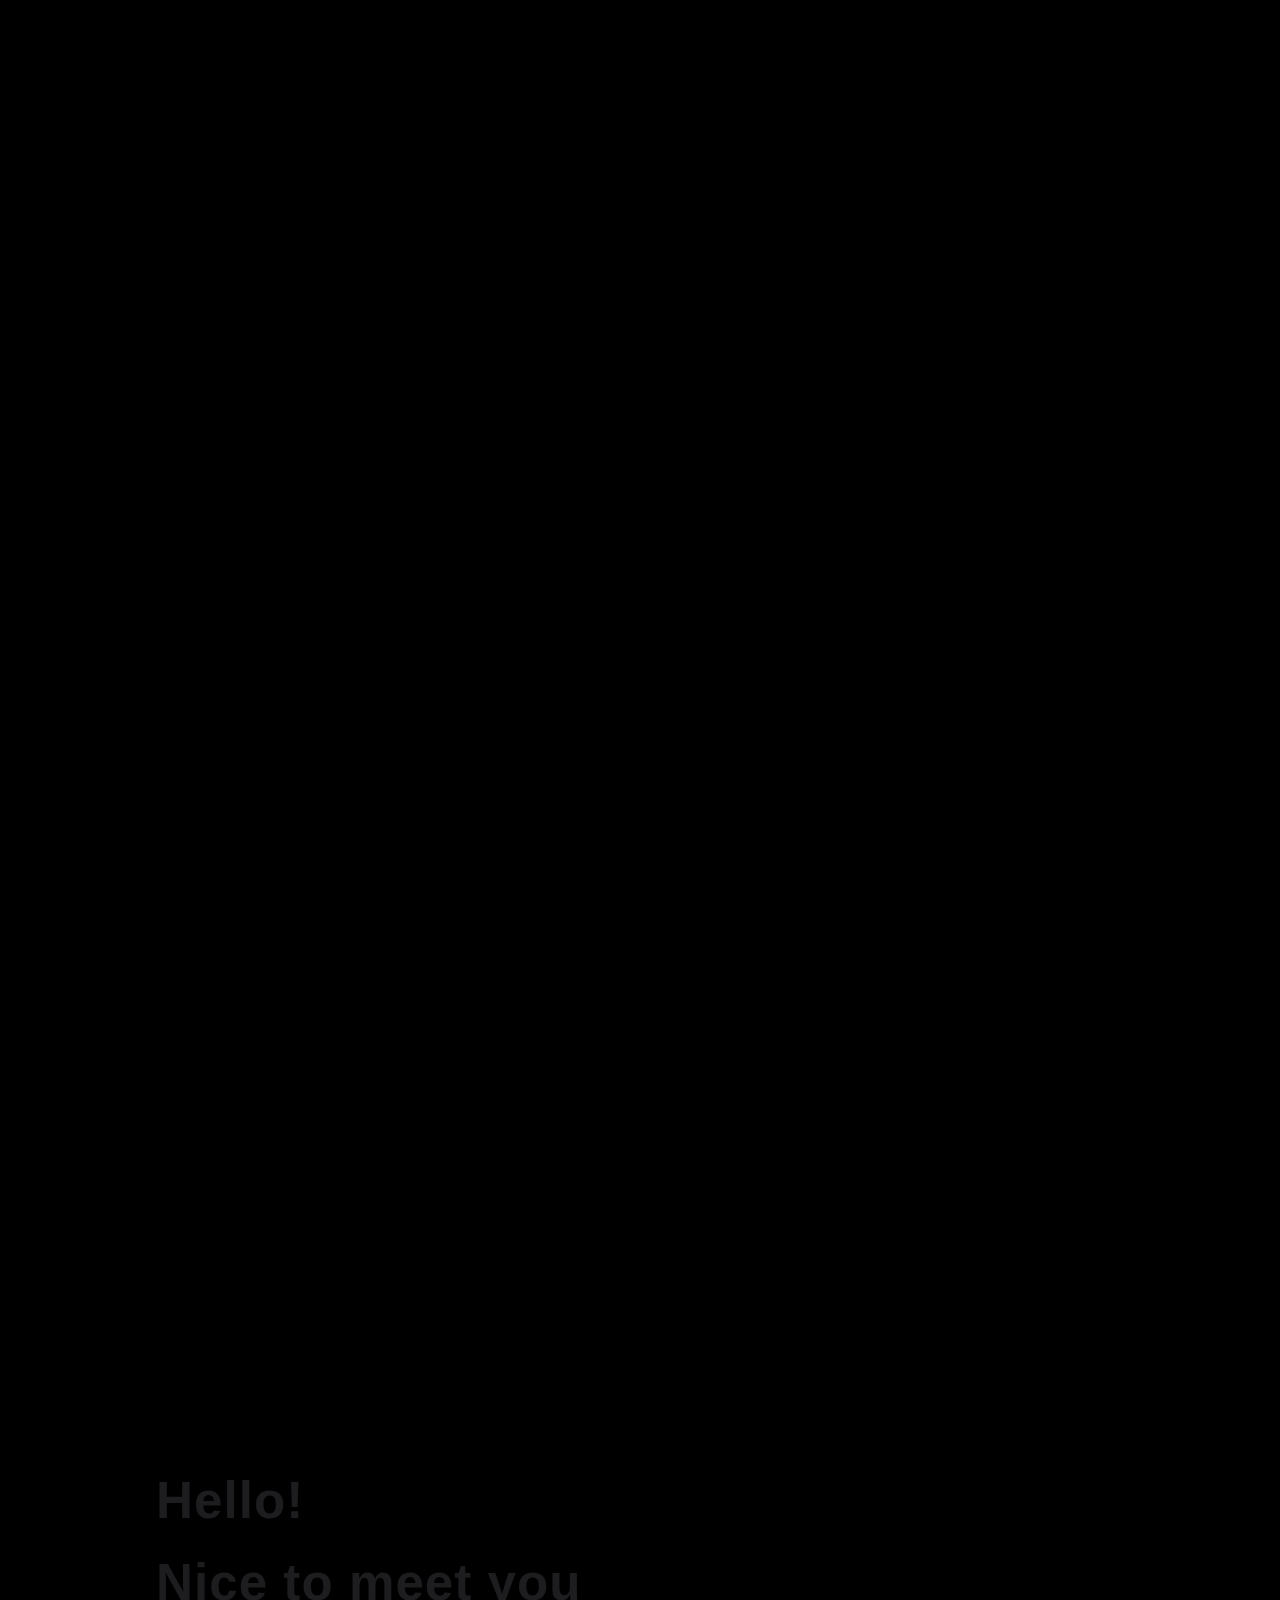
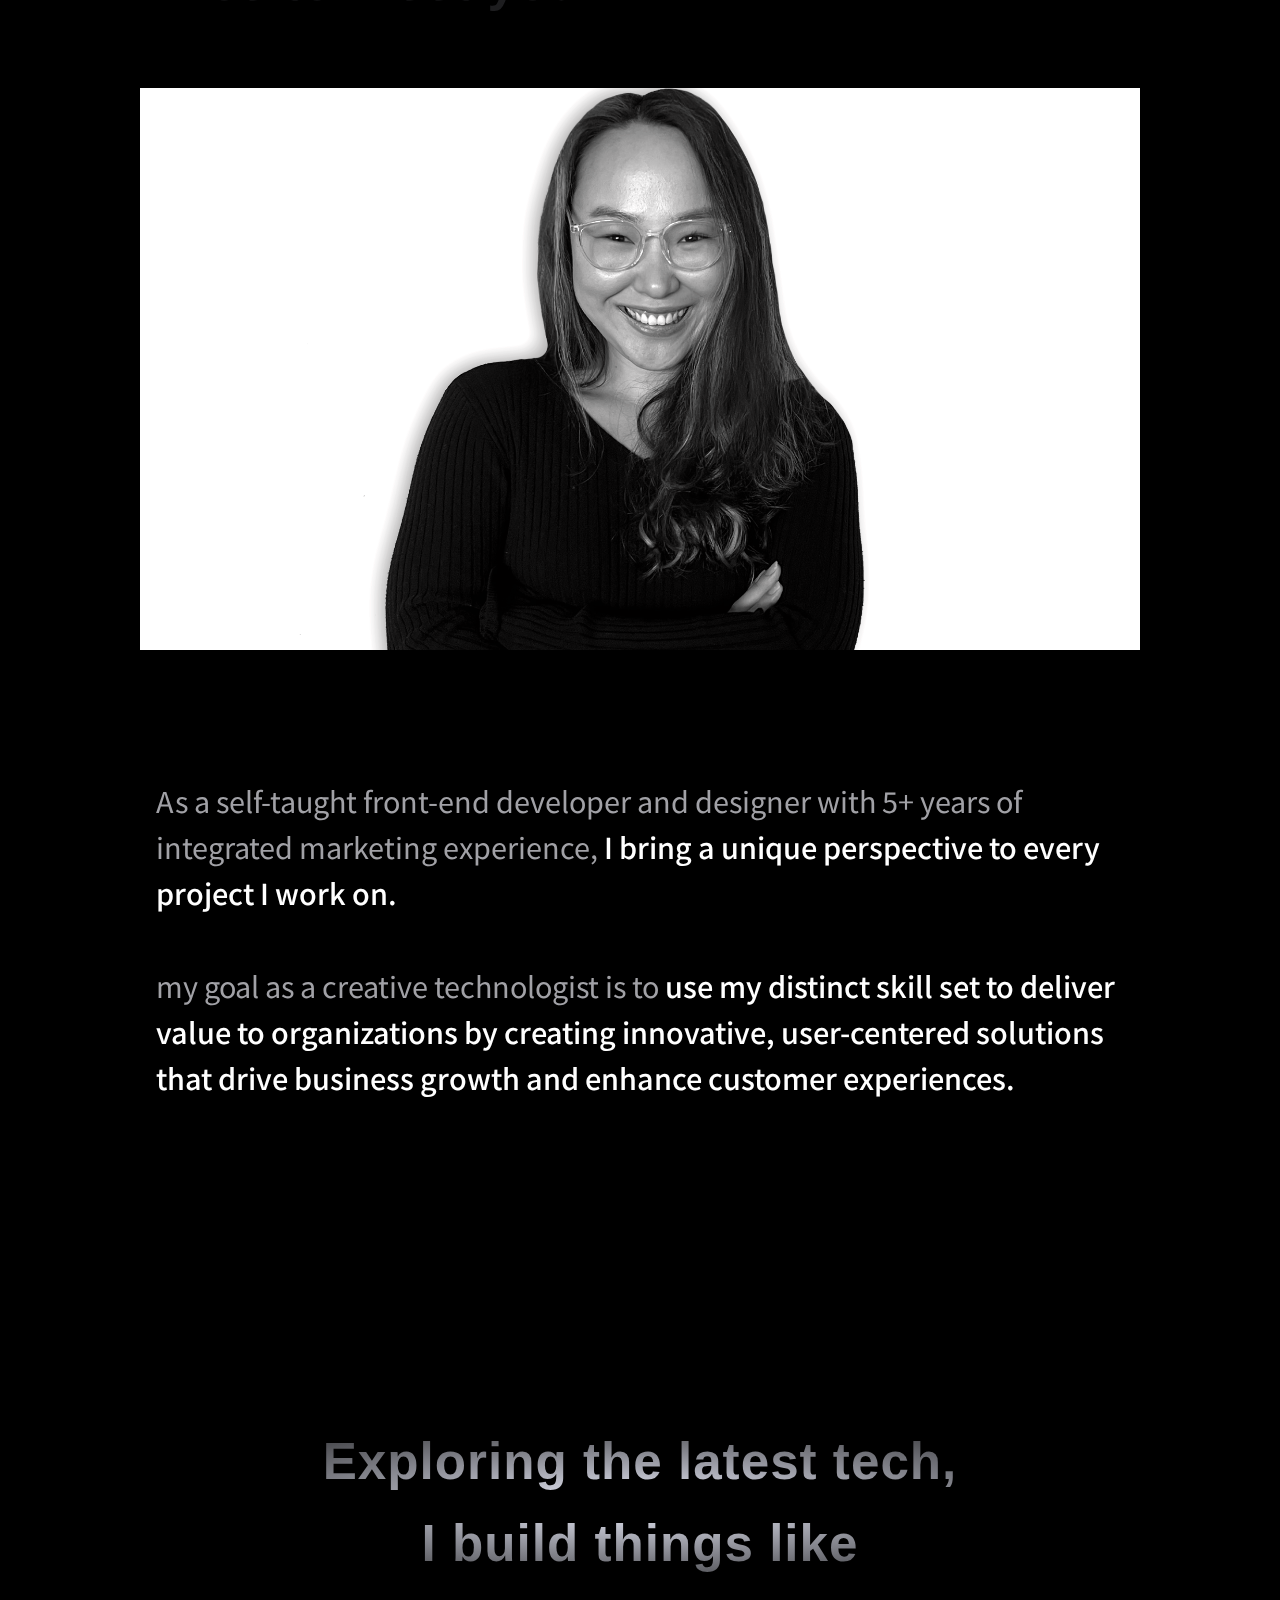
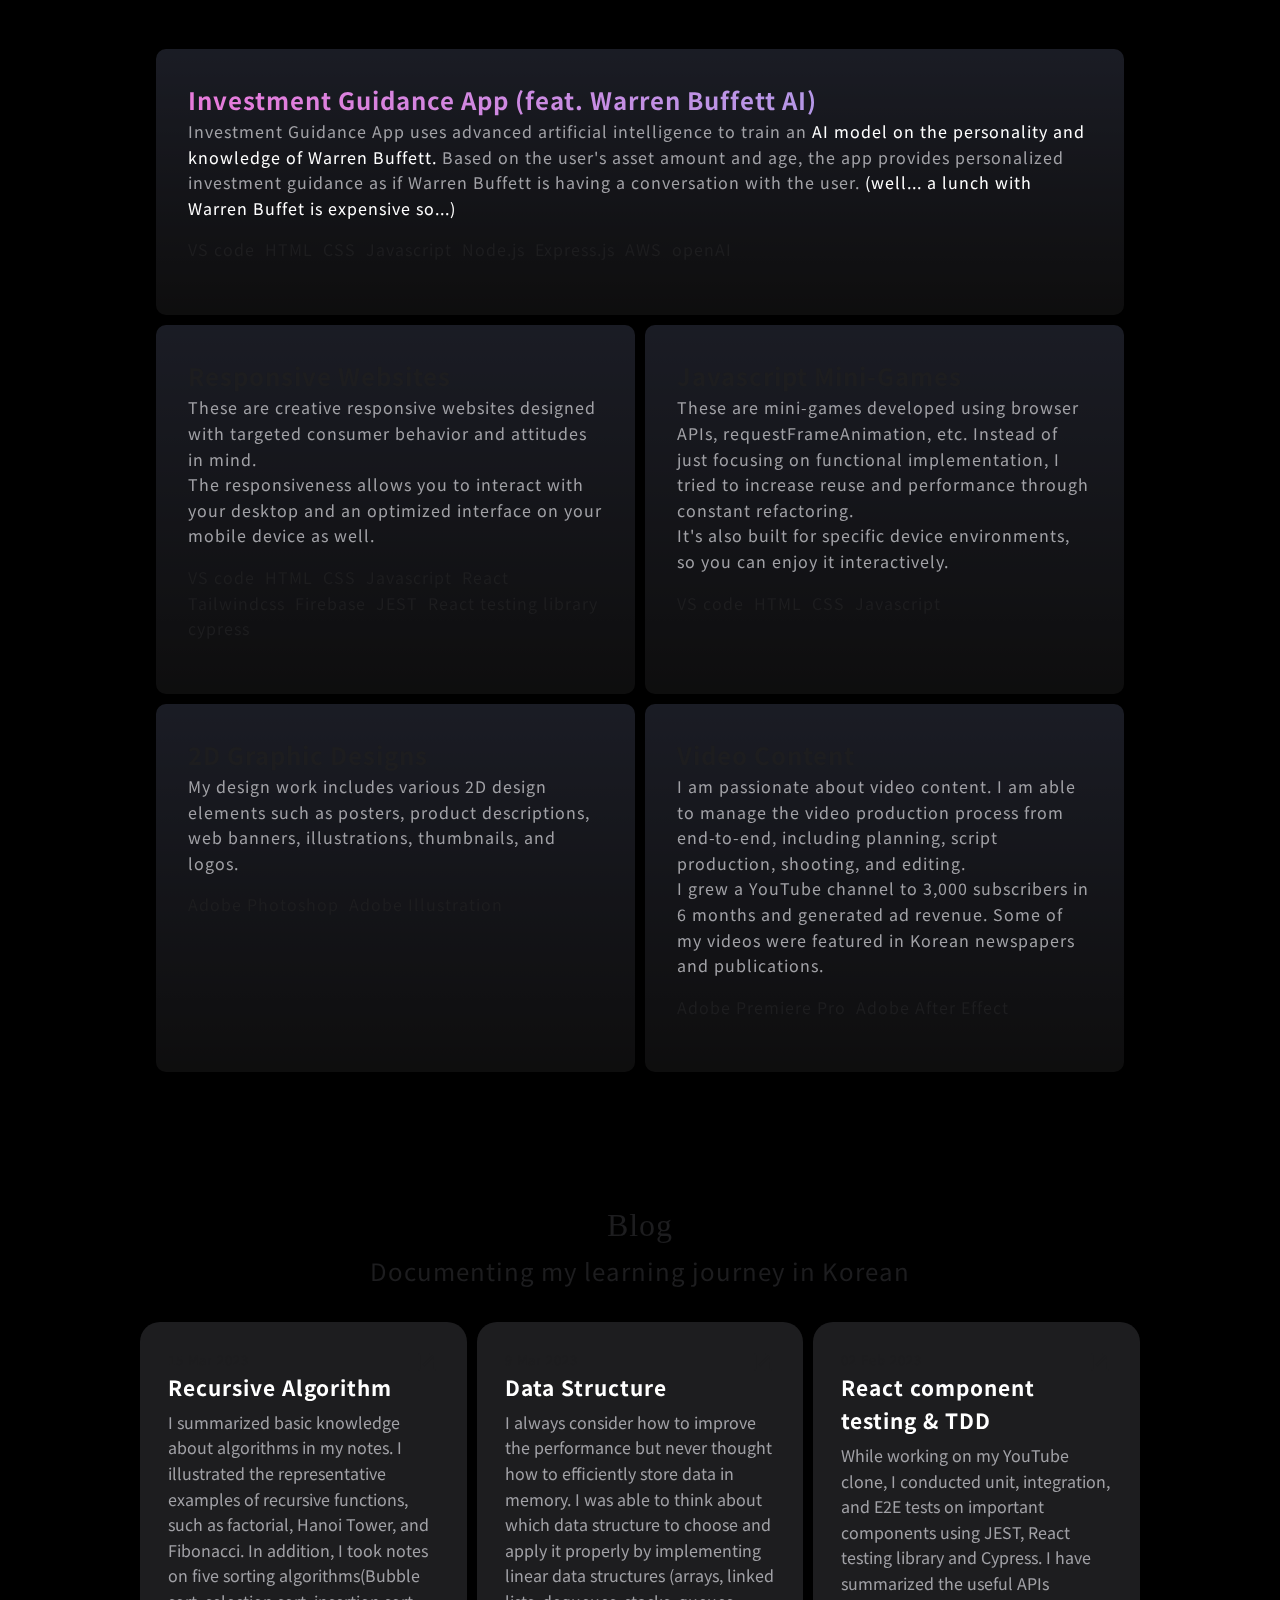
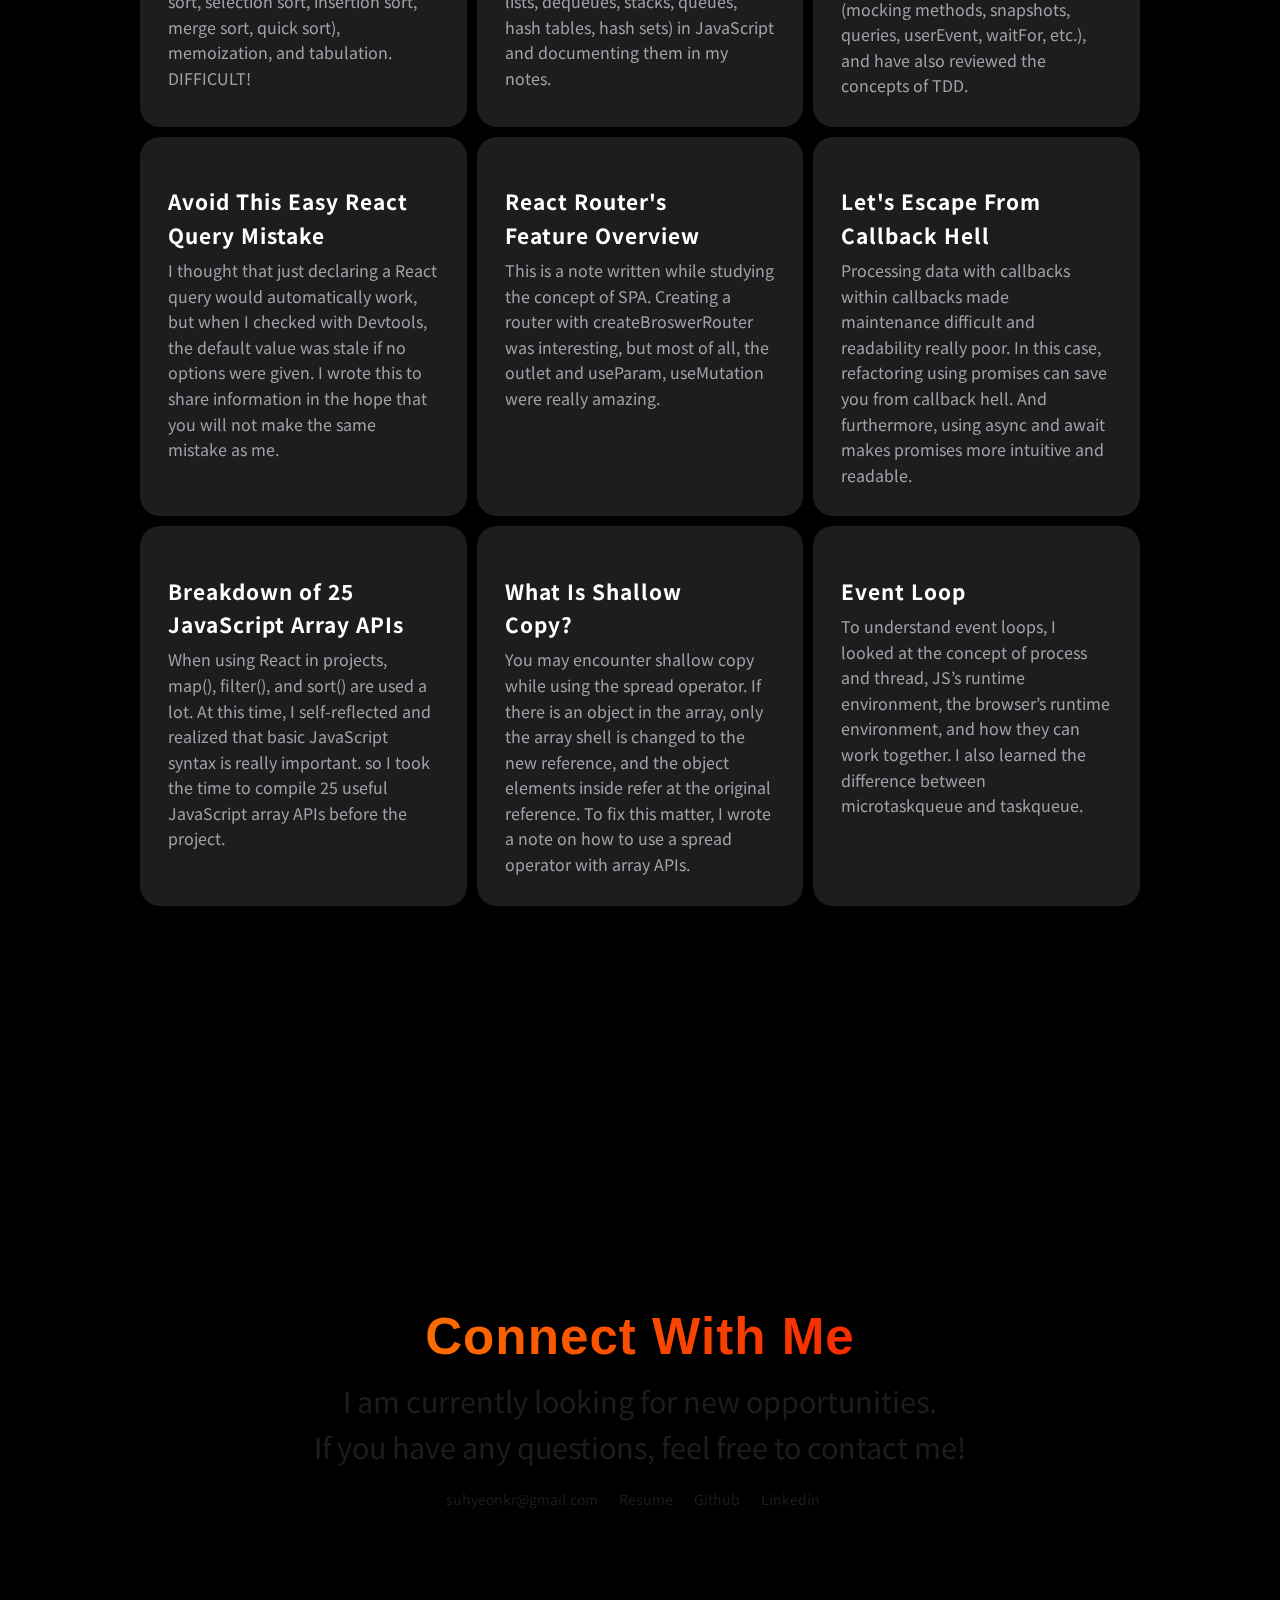
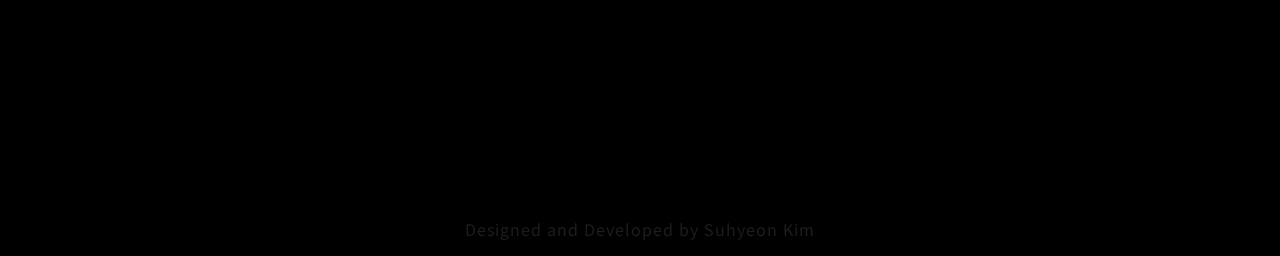
==== commit 42df16ba: "updated resume" ====
--- a/index.html
+++ b/index.html
@@ -185,7 +185,7 @@
                             </p>
                         </span>
                         <span class="p-tool">
-                            <p>VS code&nbsp; HTML&nbsp; CSS&nbsp; Javascript&nbsp; Node.js&nbsp; AWS&nbsp; openAI&nbsp;</p>
+                            <p>VS code&nbsp; HTML&nbsp; CSS&nbsp; Javascript&nbsp; Node.js&nbsp; Express.js&nbsp; AWS&nbsp; openAI&nbsp;</p>
                         </span>
                         </div>
                     </div>
